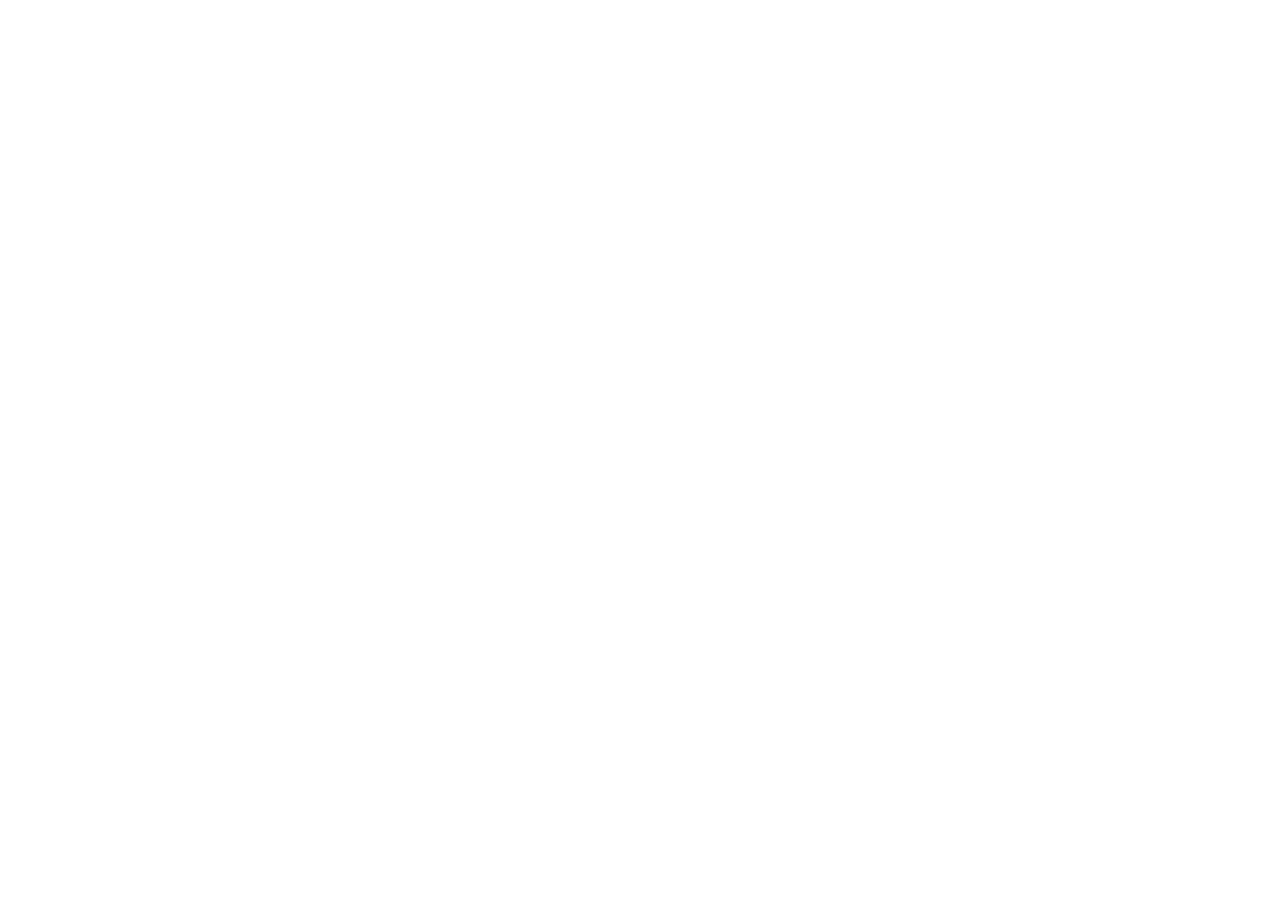
==== index.html @ d4985a04 "test" ====
<!doctype html>
<html lang="en" data-critters-container>
<head>
  <meta charset="utf-8">
  <title>Libreria Ex-tranca</title>
  <base href="/fotocopias-uwu/">
  <meta name="viewport" content="width=device-width, initial-scale=1">
  <link rel="icon" type="image/x-icon" href="assets/favicon.ico">
<style>:root{--surface-a:#ffffff;--surface-b:#efefef;--surface-c:#e9ecef;--surface-d:#dee2e6;--surface-e:#ffffff;--surface-f:#ffffff;--text-color:#212529;--text-color-secondary:#6c757d;--primary-color:#007bff;--primary-color-text:#ffffff;--font-family:-apple-system, BlinkMacSystemFont, Segoe UI, Roboto, Helvetica, Arial, sans-serif, Apple Color Emoji, Segoe UI Emoji, Segoe UI Symbol;--surface-0:#ffffff;--surface-50:#f9fafb;--surface-100:#f8f9fa;--surface-200:#e9ecef;--surface-300:#dee2e6;--surface-400:#ced4da;--surface-500:#adb5bd;--surface-600:#6c757d;--surface-700:#495057;--surface-800:#343a40;--surface-900:#212529;--gray-50:#f9fafb;--gray-100:#f8f9fa;--gray-200:#e9ecef;--gray-300:#dee2e6;--gray-400:#ced4da;--gray-500:#adb5bd;--gray-600:#6c757d;--gray-700:#495057;--gray-800:#343a40;--gray-900:#212529;--content-padding:1.25rem;--inline-spacing:.5rem;--border-radius:4px;--surface-ground:#efefef;--surface-section:#ffffff;--surface-card:#ffffff;--surface-overlay:#ffffff;--surface-border:#dee2e6;--surface-hover:#e9ecef;--maskbg:rgba(0, 0, 0, .4);--highlight-bg:#007bff;--highlight-text-color:#ffffff;--focus-ring:0 0 0 .2rem rgba(38, 143, 255, .5);color-scheme:light}*{box-sizing:border-box}:root{--blue-50:#f3f8ff;--blue-100:#c5dcff;--blue-200:#97c1fe;--blue-300:#69a5fe;--blue-400:#3b8afd;--blue-500:#0d6efd;--blue-600:#0b5ed7;--blue-700:#094db1;--blue-800:#073d8b;--blue-900:#052c65;--green-50:#f4f9f6;--green-100:#c8e2d6;--green-200:#9ccbb5;--green-300:#70b595;--green-400:#459e74;--green-500:#198754;--green-600:#157347;--green-700:#125f3b;--green-800:#0e4a2e;--green-900:#0a3622;--yellow-50:#fffcf3;--yellow-100:#fff0c3;--yellow-200:#ffe494;--yellow-300:#ffd965;--yellow-400:#ffcd36;--yellow-500:#ffc107;--yellow-600:#d9a406;--yellow-700:#b38705;--yellow-800:#8c6a04;--yellow-900:#664d03;--cyan-50:#f3fcfe;--cyan-100:#c5f2fb;--cyan-200:#97e8f9;--cyan-300:#69def6;--cyan-400:#3bd4f3;--cyan-500:#0dcaf0;--cyan-600:#0baccc;--cyan-700:#098da8;--cyan-800:#076f84;--cyan-900:#055160;--pink-50:#fdf5f9;--pink-100:#f5cee1;--pink-200:#eda7ca;--pink-300:#e681b3;--pink-400:#de5a9b;--pink-500:#d63384;--pink-600:#b62b70;--pink-700:#96245c;--pink-800:#761c49;--pink-900:#561435;--indigo-50:#f7f3fe;--indigo-100:#dac6fc;--indigo-200:#bd98f9;--indigo-300:#a06bf7;--indigo-400:#833df4;--indigo-500:#6610f2;--indigo-600:#570ece;--indigo-700:#470ba9;--indigo-800:#380985;--indigo-900:#290661;--teal-50:#f4fcfa;--teal-100:#c9f2e6;--teal-200:#9fe8d2;--teal-300:#75debf;--teal-400:#4ad3ab;--teal-500:#20c997;--teal-600:#1bab80;--teal-700:#168d6a;--teal-800:#126f53;--teal-900:#0d503c;--orange-50:#fff9f3;--orange-100:#ffe0c7;--orange-200:#fec89a;--orange-300:#feaf6d;--orange-400:#fd9741;--orange-500:#fd7e14;--orange-600:#d76b11;--orange-700:#b1580e;--orange-800:#8b450b;--orange-900:#653208;--bluegray-50:#f8f9fb;--bluegray-100:#e0e4ea;--bluegray-200:#c7ced9;--bluegray-300:#aeb9c8;--bluegray-400:#95a3b8;--bluegray-500:#7c8ea7;--bluegray-600:#69798e;--bluegray-700:#576375;--bluegray-800:#444e5c;--bluegray-900:#323943;--purple-50:#f8f6fc;--purple-100:#dcd2f0;--purple-200:#c1aee4;--purple-300:#a68ad9;--purple-400:#8a66cd;--purple-500:#6f42c1;--purple-600:#5e38a4;--purple-700:#4e2e87;--purple-800:#3d246a;--purple-900:#2c1a4d;--red-50:#fdf5f6;--red-100:#f7cfd2;--red-200:#f0a8af;--red-300:#e9828c;--red-400:#e35b68;--red-500:#dc3545;--red-600:#bb2d3b;--red-700:#9a2530;--red-800:#791d26;--red-900:#58151c;--primary-50:#f2f8ff;--primary-100:#c2dfff;--primary-200:#91c6ff;--primary-300:#61adff;--primary-400:#3094ff;--primary-500:#007bff;--primary-600:#0069d9;--primary-700:#0056b3;--primary-800:#00448c;--primary-900:#003166}</style><link rel="stylesheet" href="styles.a68ecf04bc1080f9.css" media="print" onload="this.media='all'"><noscript><link rel="stylesheet" href="styles.a68ecf04bc1080f9.css"></noscript></head>
<body>
  <app-root></app-root>
<script src="runtime.825bc1b39c118553.js" type="module"></script><script src="polyfills.6f64db89d0db734e.js" type="module"></script><script src="main.437d1d13cedea4e5.js" type="module"></script></body>
</html>
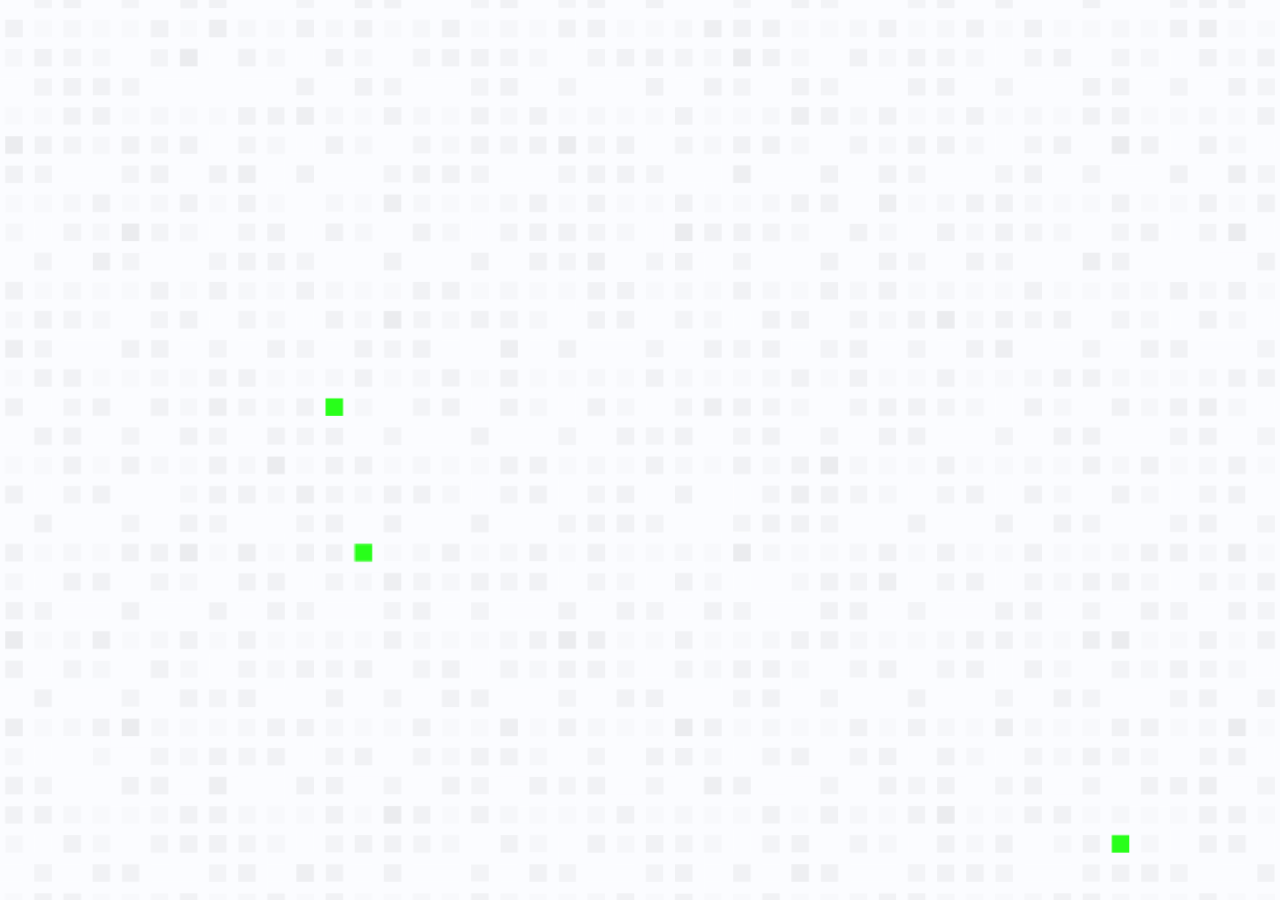
==== commit b5794429: "agregando modulos" ====
--- a/index.html
+++ b/index.html
@@ -5,9 +5,10 @@
   <title>Libreria Ex-tranca</title>
   <base href="/fotocopias-uwu/">
   <meta name="viewport" content="width=device-width, initial-scale=1">
+  <!-- <script src="https://kit.fontawesome.com/f5913e9e2c.js" crossorigin="anonymous"></script> -->
   <link rel="icon" type="image/x-icon" href="assets/favicon.ico">
-<style>:root{--surface-a:#ffffff;--surface-b:#efefef;--surface-c:#e9ecef;--surface-d:#dee2e6;--surface-e:#ffffff;--surface-f:#ffffff;--text-color:#212529;--text-color-secondary:#6c757d;--primary-color:#007bff;--primary-color-text:#ffffff;--font-family:-apple-system, BlinkMacSystemFont, Segoe UI, Roboto, Helvetica, Arial, sans-serif, Apple Color Emoji, Segoe UI Emoji, Segoe UI Symbol;--surface-0:#ffffff;--surface-50:#f9fafb;--surface-100:#f8f9fa;--surface-200:#e9ecef;--surface-300:#dee2e6;--surface-400:#ced4da;--surface-500:#adb5bd;--surface-600:#6c757d;--surface-700:#495057;--surface-800:#343a40;--surface-900:#212529;--gray-50:#f9fafb;--gray-100:#f8f9fa;--gray-200:#e9ecef;--gray-300:#dee2e6;--gray-400:#ced4da;--gray-500:#adb5bd;--gray-600:#6c757d;--gray-700:#495057;--gray-800:#343a40;--gray-900:#212529;--content-padding:1.25rem;--inline-spacing:.5rem;--border-radius:4px;--surface-ground:#efefef;--surface-section:#ffffff;--surface-card:#ffffff;--surface-overlay:#ffffff;--surface-border:#dee2e6;--surface-hover:#e9ecef;--maskbg:rgba(0, 0, 0, .4);--highlight-bg:#007bff;--highlight-text-color:#ffffff;--focus-ring:0 0 0 .2rem rgba(38, 143, 255, .5);color-scheme:light}*{box-sizing:border-box}:root{--blue-50:#f3f8ff;--blue-100:#c5dcff;--blue-200:#97c1fe;--blue-300:#69a5fe;--blue-400:#3b8afd;--blue-500:#0d6efd;--blue-600:#0b5ed7;--blue-700:#094db1;--blue-800:#073d8b;--blue-900:#052c65;--green-50:#f4f9f6;--green-100:#c8e2d6;--green-200:#9ccbb5;--green-300:#70b595;--green-400:#459e74;--green-500:#198754;--green-600:#157347;--green-700:#125f3b;--green-800:#0e4a2e;--green-900:#0a3622;--yellow-50:#fffcf3;--yellow-100:#fff0c3;--yellow-200:#ffe494;--yellow-300:#ffd965;--yellow-400:#ffcd36;--yellow-500:#ffc107;--yellow-600:#d9a406;--yellow-700:#b38705;--yellow-800:#8c6a04;--yellow-900:#664d03;--cyan-50:#f3fcfe;--cyan-100:#c5f2fb;--cyan-200:#97e8f9;--cyan-300:#69def6;--cyan-400:#3bd4f3;--cyan-500:#0dcaf0;--cyan-600:#0baccc;--cyan-700:#098da8;--cyan-800:#076f84;--cyan-900:#055160;--pink-50:#fdf5f9;--pink-100:#f5cee1;--pink-200:#eda7ca;--pink-300:#e681b3;--pink-400:#de5a9b;--pink-500:#d63384;--pink-600:#b62b70;--pink-700:#96245c;--pink-800:#761c49;--pink-900:#561435;--indigo-50:#f7f3fe;--indigo-100:#dac6fc;--indigo-200:#bd98f9;--indigo-300:#a06bf7;--indigo-400:#833df4;--indigo-500:#6610f2;--indigo-600:#570ece;--indigo-700:#470ba9;--indigo-800:#380985;--indigo-900:#290661;--teal-50:#f4fcfa;--teal-100:#c9f2e6;--teal-200:#9fe8d2;--teal-300:#75debf;--teal-400:#4ad3ab;--teal-500:#20c997;--teal-600:#1bab80;--teal-700:#168d6a;--teal-800:#126f53;--teal-900:#0d503c;--orange-50:#fff9f3;--orange-100:#ffe0c7;--orange-200:#fec89a;--orange-300:#feaf6d;--orange-400:#fd9741;--orange-500:#fd7e14;--orange-600:#d76b11;--orange-700:#b1580e;--orange-800:#8b450b;--orange-900:#653208;--bluegray-50:#f8f9fb;--bluegray-100:#e0e4ea;--bluegray-200:#c7ced9;--bluegray-300:#aeb9c8;--bluegray-400:#95a3b8;--bluegray-500:#7c8ea7;--bluegray-600:#69798e;--bluegray-700:#576375;--bluegray-800:#444e5c;--bluegray-900:#323943;--purple-50:#f8f6fc;--purple-100:#dcd2f0;--purple-200:#c1aee4;--purple-300:#a68ad9;--purple-400:#8a66cd;--purple-500:#6f42c1;--purple-600:#5e38a4;--purple-700:#4e2e87;--purple-800:#3d246a;--purple-900:#2c1a4d;--red-50:#fdf5f6;--red-100:#f7cfd2;--red-200:#f0a8af;--red-300:#e9828c;--red-400:#e35b68;--red-500:#dc3545;--red-600:#bb2d3b;--red-700:#9a2530;--red-800:#791d26;--red-900:#58151c;--primary-50:#f2f8ff;--primary-100:#c2dfff;--primary-200:#91c6ff;--primary-300:#61adff;--primary-400:#3094ff;--primary-500:#007bff;--primary-600:#0069d9;--primary-700:#0056b3;--primary-800:#00448c;--primary-900:#003166}</style><link rel="stylesheet" href="styles.a68ecf04bc1080f9.css" media="print" onload="this.media='all'"><noscript><link rel="stylesheet" href="styles.a68ecf04bc1080f9.css"></noscript></head>
-<body>
+<style>:root{--surface-a:#ffffff;--surface-b:#efefef;--surface-c:#e9ecef;--surface-d:#dee2e6;--surface-e:#ffffff;--surface-f:#ffffff;--text-color:#212529;--text-color-secondary:#6c757d;--primary-color:#007bff;--primary-color-text:#ffffff;--font-family:-apple-system, BlinkMacSystemFont, Segoe UI, Roboto, Helvetica, Arial, sans-serif, Apple Color Emoji, Segoe UI Emoji, Segoe UI Symbol;--surface-0:#ffffff;--surface-50:#f9fafb;--surface-100:#f8f9fa;--surface-200:#e9ecef;--surface-300:#dee2e6;--surface-400:#ced4da;--surface-500:#adb5bd;--surface-600:#6c757d;--surface-700:#495057;--surface-800:#343a40;--surface-900:#212529;--gray-50:#f9fafb;--gray-100:#f8f9fa;--gray-200:#e9ecef;--gray-300:#dee2e6;--gray-400:#ced4da;--gray-500:#adb5bd;--gray-600:#6c757d;--gray-700:#495057;--gray-800:#343a40;--gray-900:#212529;--content-padding:1.25rem;--inline-spacing:.5rem;--border-radius:4px;--surface-ground:#efefef;--surface-section:#ffffff;--surface-card:#ffffff;--surface-overlay:#ffffff;--surface-border:#dee2e6;--surface-hover:#e9ecef;--maskbg:rgba(0, 0, 0, .4);--highlight-bg:#007bff;--highlight-text-color:#ffffff;--focus-ring:0 0 0 .2rem rgba(38, 143, 255, .5);color-scheme:light}*{box-sizing:border-box}:root{--blue-50:#f3f8ff;--blue-100:#c5dcff;--blue-200:#97c1fe;--blue-300:#69a5fe;--blue-400:#3b8afd;--blue-500:#0d6efd;--blue-600:#0b5ed7;--blue-700:#094db1;--blue-800:#073d8b;--blue-900:#052c65;--green-50:#f4f9f6;--green-100:#c8e2d6;--green-200:#9ccbb5;--green-300:#70b595;--green-400:#459e74;--green-500:#198754;--green-600:#157347;--green-700:#125f3b;--green-800:#0e4a2e;--green-900:#0a3622;--yellow-50:#fffcf3;--yellow-100:#fff0c3;--yellow-200:#ffe494;--yellow-300:#ffd965;--yellow-400:#ffcd36;--yellow-500:#ffc107;--yellow-600:#d9a406;--yellow-700:#b38705;--yellow-800:#8c6a04;--yellow-900:#664d03;--cyan-50:#f3fcfe;--cyan-100:#c5f2fb;--cyan-200:#97e8f9;--cyan-300:#69def6;--cyan-400:#3bd4f3;--cyan-500:#0dcaf0;--cyan-600:#0baccc;--cyan-700:#098da8;--cyan-800:#076f84;--cyan-900:#055160;--pink-50:#fdf5f9;--pink-100:#f5cee1;--pink-200:#eda7ca;--pink-300:#e681b3;--pink-400:#de5a9b;--pink-500:#d63384;--pink-600:#b62b70;--pink-700:#96245c;--pink-800:#761c49;--pink-900:#561435;--indigo-50:#f7f3fe;--indigo-100:#dac6fc;--indigo-200:#bd98f9;--indigo-300:#a06bf7;--indigo-400:#833df4;--indigo-500:#6610f2;--indigo-600:#570ece;--indigo-700:#470ba9;--indigo-800:#380985;--indigo-900:#290661;--teal-50:#f4fcfa;--teal-100:#c9f2e6;--teal-200:#9fe8d2;--teal-300:#75debf;--teal-400:#4ad3ab;--teal-500:#20c997;--teal-600:#1bab80;--teal-700:#168d6a;--teal-800:#126f53;--teal-900:#0d503c;--orange-50:#fff9f3;--orange-100:#ffe0c7;--orange-200:#fec89a;--orange-300:#feaf6d;--orange-400:#fd9741;--orange-500:#fd7e14;--orange-600:#d76b11;--orange-700:#b1580e;--orange-800:#8b450b;--orange-900:#653208;--bluegray-50:#f8f9fb;--bluegray-100:#e0e4ea;--bluegray-200:#c7ced9;--bluegray-300:#aeb9c8;--bluegray-400:#95a3b8;--bluegray-500:#7c8ea7;--bluegray-600:#69798e;--bluegray-700:#576375;--bluegray-800:#444e5c;--bluegray-900:#323943;--purple-50:#f8f6fc;--purple-100:#dcd2f0;--purple-200:#c1aee4;--purple-300:#a68ad9;--purple-400:#8a66cd;--purple-500:#6f42c1;--purple-600:#5e38a4;--purple-700:#4e2e87;--purple-800:#3d246a;--purple-900:#2c1a4d;--red-50:#fdf5f6;--red-100:#f7cfd2;--red-200:#f0a8af;--red-300:#e9828c;--red-400:#e35b68;--red-500:#dc3545;--red-600:#bb2d3b;--red-700:#9a2530;--red-800:#791d26;--red-900:#58151c;--primary-50:#f2f8ff;--primary-100:#c2dfff;--primary-200:#91c6ff;--primary-300:#61adff;--primary-400:#3094ff;--primary-500:#007bff;--primary-600:#0069d9;--primary-700:#0056b3;--primary-800:#00448c;--primary-900:#003166}.bg-anillados{background-color:#fbfcff;background-image:url("data:image/svg+xml,%3Csvg xmlns='http://www.w3.org/2000/svg' viewBox='0 0 2000 1500'%3E%3Cdefs%3E%3Crect stroke='%23FBFCFF' stroke-width='0.4' width='1' height='1' id='s'/%3E%3Cpattern id='a' width='3' height='3' patternUnits='userSpaceOnUse' patternTransform='scale(45.5) translate(-978.02 -733.52)'%3E%3Cuse fill='%23f8f9fc' href='%23s' y='2'/%3E%3Cuse fill='%23f8f9fc' href='%23s' x='1' y='2'/%3E%3Cuse fill='%23f6f7fa' href='%23s' x='2' y='2'/%3E%3Cuse fill='%23f6f7fa' href='%23s'/%3E%3Cuse fill='%23f3f4f7' href='%23s' x='2'/%3E%3Cuse fill='%23f3f4f7' href='%23s' x='1' y='1'/%3E%3C/pattern%3E%3Cpattern id='b' width='7' height='11' patternUnits='userSpaceOnUse' patternTransform='scale(45.5) translate(-978.02 -733.52)'%3E%3Cg fill='%23f1f2f5'%3E%3Cuse href='%23s'/%3E%3Cuse href='%23s' y='5' /%3E%3Cuse href='%23s' x='1' y='10'/%3E%3Cuse href='%23s' x='2' y='1'/%3E%3Cuse href='%23s' x='2' y='4'/%3E%3Cuse href='%23s' x='3' y='8'/%3E%3Cuse href='%23s' x='4' y='3'/%3E%3Cuse href='%23s' x='4' y='7'/%3E%3Cuse href='%23s' x='5' y='2'/%3E%3Cuse href='%23s' x='5' y='6'/%3E%3Cuse href='%23s' x='6' y='9'/%3E%3C/g%3E%3C/pattern%3E%3Cpattern id='h' width='5' height='13' patternUnits='userSpaceOnUse' patternTransform='scale(45.5) translate(-978.02 -733.52)'%3E%3Cg fill='%23f1f2f5'%3E%3Cuse href='%23s' y='5'/%3E%3Cuse href='%23s' y='8'/%3E%3Cuse href='%23s' x='1' y='1'/%3E%3Cuse href='%23s' x='1' y='9'/%3E%3Cuse href='%23s' x='1' y='12'/%3E%3Cuse href='%23s' x='2'/%3E%3Cuse href='%23s' x='2' y='4'/%3E%3Cuse href='%23s' x='3' y='2'/%3E%3Cuse href='%23s' x='3' y='6'/%3E%3Cuse href='%23s' x='3' y='11'/%3E%3Cuse href='%23s' x='4' y='3'/%3E%3Cuse href='%23s' x='4' y='7'/%3E%3Cuse href='%23s' x='4' y='10'/%3E%3C/g%3E%3C/pattern%3E%3Cpattern id='c' width='17' height='13' patternUnits='userSpaceOnUse' patternTransform='scale(45.5) translate(-978.02 -733.52)'%3E%3Cg fill='%23eeeff2'%3E%3Cuse href='%23s' y='11'/%3E%3Cuse href='%23s' x='2' y='9'/%3E%3Cuse href='%23s' x='5' y='12'/%3E%3Cuse href='%23s' x='9' y='4'/%3E%3Cuse href='%23s' x='12' y='1'/%3E%3Cuse href='%23s' x='16' y='6'/%3E%3C/g%3E%3C/pattern%3E%3Cpattern id='d' width='19' height='17' patternUnits='userSpaceOnUse' patternTransform='scale(45.5) translate(-978.02 -733.52)'%3E%3Cg fill='%23FBFCFF'%3E%3Cuse href='%23s' y='9'/%3E%3Cuse href='%23s' x='16' y='5'/%3E%3Cuse href='%23s' x='14' y='2'/%3E%3Cuse href='%23s' x='11' y='11'/%3E%3Cuse href='%23s' x='6' y='14'/%3E%3C/g%3E%3Cg fill='%23ebecef'%3E%3Cuse href='%23s' x='3' y='13'/%3E%3Cuse href='%23s' x='9' y='7'/%3E%3Cuse href='%23s' x='13' y='10'/%3E%3Cuse href='%23s' x='15' y='4'/%3E%3Cuse href='%23s' x='18' y='1'/%3E%3C/g%3E%3C/pattern%3E%3Cpattern id='e' width='47' height='53' patternUnits='userSpaceOnUse' patternTransform='scale(45.5) translate(-978.02 -733.52)'%3E%3Cg fill='%2328FF1A'%3E%3Cuse href='%23s' x='2' y='5'/%3E%3Cuse href='%23s' x='16' y='38'/%3E%3Cuse href='%23s' x='46' y='42'/%3E%3Cuse href='%23s' x='29' y='20'/%3E%3C/g%3E%3C/pattern%3E%3Cpattern id='f' width='59' height='71' patternUnits='userSpaceOnUse' patternTransform='scale(45.5) translate(-978.02 -733.52)'%3E%3Cg fill='%2328FF1A'%3E%3Cuse href='%23s' x='33' y='13'/%3E%3Cuse href='%23s' x='27' y='54'/%3E%3Cuse href='%23s' x='55' y='55'/%3E%3C/g%3E%3C/pattern%3E%3Cpattern id='g' width='139' height='97' patternUnits='userSpaceOnUse' patternTransform='scale(45.5) translate(-978.02 -733.52)'%3E%3Cg fill='%2328FF1A'%3E%3Cuse href='%23s' x='11' y='8'/%3E%3Cuse href='%23s' x='51' y='13'/%3E%3Cuse href='%23s' x='17' y='73'/%3E%3Cuse href='%23s' x='99' y='57'/%3E%3C/g%3E%3C/pattern%3E%3C/defs%3E%3Crect fill='url(%23a)' width='100%25' height='100%25'/%3E%3Crect fill='url(%23b)' width='100%25' height='100%25'/%3E%3Crect fill='url(%23h)' width='100%25' height='100%25'/%3E%3Crect fill='url(%23c)' width='100%25' height='100%25'/%3E%3Crect fill='url(%23d)' width='100%25' height='100%25'/%3E%3Crect fill='url(%23e)' width='100%25' height='100%25'/%3E%3Crect fill='url(%23f)' width='100%25' height='100%25'/%3E%3Crect fill='url(%23g)' width='100%25' height='100%25'/%3E%3C/svg%3E");background-attachment:fixed;background-size:cover}</style><link rel="stylesheet" href="styles.e5fb98855603a595.css" media="print" onload="this.media='all'"><noscript><link rel="stylesheet" href="styles.e5fb98855603a595.css"></noscript></head>
+<body class="bg-anillados">
   <app-root></app-root>
-<script src="runtime.825bc1b39c118553.js" type="module"></script><script src="polyfills.6f64db89d0db734e.js" type="module"></script><script src="main.437d1d13cedea4e5.js" type="module"></script></body>
+<script src="runtime.825bc1b39c118553.js" type="module"></script><script src="polyfills.6f64db89d0db734e.js" type="module"></script><script src="main.71d32d162c3eca46.js" type="module"></script></body>
 </html>
--- a/styles.e5fb98855603a595.css
+++ b/styles.e5fb98855603a595.css
@@ -0,0 +1 @@
+:root{--surface-a:#ffffff;--surface-b:#efefef;--surface-c:#e9ecef;--surface-d:#dee2e6;--surface-e:#ffffff;--surface-f:#ffffff;--text-color:#212529;--text-color-secondary:#6c757d;--primary-color:#007bff;--primary-color-text:#ffffff;--font-family:-apple-system, BlinkMacSystemFont, Segoe UI, Roboto, Helvetica, Arial, sans-serif, Apple Color Emoji, Segoe UI Emoji, Segoe UI Symbol;--surface-0: #ffffff;--surface-50: #f9fafb;--surface-100: #f8f9fa;--surface-200: #e9ecef;--surface-300: #dee2e6;--surface-400: #ced4da;--surface-500: #adb5bd;--surface-600: #6c757d;--surface-700: #495057;--surface-800: #343a40;--surface-900: #212529;--gray-50: #f9fafb;--gray-100: #f8f9fa;--gray-200: #e9ecef;--gray-300: #dee2e6;--gray-400: #ced4da;--gray-500: #adb5bd;--gray-600: #6c757d;--gray-700: #495057;--gray-800: #343a40;--gray-900: #212529;--content-padding:1.25rem;--inline-spacing:.5rem;--border-radius:4px;--surface-ground:#efefef;--surface-section:#ffffff;--surface-card:#ffffff;--surface-overlay:#ffffff;--surface-border:#dee2e6;--surface-hover:#e9ecef;--maskbg: rgba(0, 0, 0, .4);--highlight-bg: #007bff;--highlight-text-color: #ffffff;--focus-ring: 0 0 0 .2rem rgba(38, 143, 255, .5);color-scheme:light}*{box-sizing:border-box}.p-component{font-family:-apple-system,BlinkMacSystemFont,Segoe UI,Roboto,Helvetica,Arial,sans-serif,"Apple Color Emoji","Segoe UI Emoji",Segoe UI Symbol;font-size:1rem;font-weight:400}.p-component-overlay{background-color:#0006;transition-duration:.15s}.p-disabled,.p-component:disabled{opacity:.65}.p-error{color:#dc3545}.p-text-secondary{color:#6c757d}.pi{font-size:1rem}.p-icon{width:1rem;height:1rem}.p-link{font-size:1rem;font-family:-apple-system,BlinkMacSystemFont,Segoe UI,Roboto,Helvetica,Arial,sans-serif,"Apple Color Emoji","Segoe UI Emoji",Segoe UI Symbol;border-radius:4px}.p-link:focus{outline:0 none;outline-offset:0;box-shadow:0 0 0 .2rem #268fff80}.p-component-overlay-enter{animation:p-component-overlay-enter-animation .15s forwards}.p-component-overlay-leave{animation:p-component-overlay-leave-animation .15s forwards}@keyframes p-component-overlay-enter-animation{0%{background-color:transparent}to{background-color:var(--maskbg)}}@keyframes p-component-overlay-leave-animation{0%{background-color:var(--maskbg)}to{background-color:transparent}}:root{--blue-50:#f3f8ff;--blue-100:#c5dcff;--blue-200:#97c1fe;--blue-300:#69a5fe;--blue-400:#3b8afd;--blue-500:#0d6efd;--blue-600:#0b5ed7;--blue-700:#094db1;--blue-800:#073d8b;--blue-900:#052c65;--green-50:#f4f9f6;--green-100:#c8e2d6;--green-200:#9ccbb5;--green-300:#70b595;--green-400:#459e74;--green-500:#198754;--green-600:#157347;--green-700:#125f3b;--green-800:#0e4a2e;--green-900:#0a3622;--yellow-50:#fffcf3;--yellow-100:#fff0c3;--yellow-200:#ffe494;--yellow-300:#ffd965;--yellow-400:#ffcd36;--yellow-500:#ffc107;--yellow-600:#d9a406;--yellow-700:#b38705;--yellow-800:#8c6a04;--yellow-900:#664d03;--cyan-50:#f3fcfe;--cyan-100:#c5f2fb;--cyan-200:#97e8f9;--cyan-300:#69def6;--cyan-400:#3bd4f3;--cyan-500:#0dcaf0;--cyan-600:#0baccc;--cyan-700:#098da8;--cyan-800:#076f84;--cyan-900:#055160;--pink-50:#fdf5f9;--pink-100:#f5cee1;--pink-200:#eda7ca;--pink-300:#e681b3;--pink-400:#de5a9b;--pink-500:#d63384;--pink-600:#b62b70;--pink-700:#96245c;--pink-800:#761c49;--pink-900:#561435;--indigo-50:#f7f3fe;--indigo-100:#dac6fc;--indigo-200:#bd98f9;--indigo-300:#a06bf7;--indigo-400:#833df4;--indigo-500:#6610f2;--indigo-600:#570ece;--indigo-700:#470ba9;--indigo-800:#380985;--indigo-900:#290661;--teal-50:#f4fcfa;--teal-100:#c9f2e6;--teal-200:#9fe8d2;--teal-300:#75debf;--teal-400:#4ad3ab;--teal-500:#20c997;--teal-600:#1bab80;--teal-700:#168d6a;--teal-800:#126f53;--teal-900:#0d503c;--orange-50:#fff9f3;--orange-100:#ffe0c7;--orange-200:#fec89a;--orange-300:#feaf6d;--orange-400:#fd9741;--orange-500:#fd7e14;--orange-600:#d76b11;--orange-700:#b1580e;--orange-800:#8b450b;--orange-900:#653208;--bluegray-50:#f8f9fb;--bluegray-100:#e0e4ea;--bluegray-200:#c7ced9;--bluegray-300:#aeb9c8;--bluegray-400:#95a3b8;--bluegray-500:#7c8ea7;--bluegray-600:#69798e;--bluegray-700:#576375;--bluegray-800:#444e5c;--bluegray-900:#323943;--purple-50:#f8f6fc;--purple-100:#dcd2f0;--purple-200:#c1aee4;--purple-300:#a68ad9;--purple-400:#8a66cd;--purple-500:#6f42c1;--purple-600:#5e38a4;--purple-700:#4e2e87;--purple-800:#3d246a;--purple-900:#2c1a4d;--red-50:#fdf5f6;--red-100:#f7cfd2;--red-200:#f0a8af;--red-300:#e9828c;--red-400:#e35b68;--red-500:#dc3545;--red-600:#bb2d3b;--red-700:#9a2530;--red-800:#791d26;--red-900:#58151c;--primary-50:#f2f8ff;--primary-100:#c2dfff;--primary-200:#91c6ff;--primary-300:#61adff;--primary-400:#3094ff;--primary-500:#007bff;--primary-600:#0069d9;--primary-700:#0056b3;--primary-800:#00448c;--primary-900:#003166}.p-autocomplete .p-autocomplete-loader{right:.75rem}.p-autocomplete.p-autocomplete-dd .p-autocomplete-loader{right:3.107rem}.p-autocomplete .p-autocomplete-multiple-container{padding:.25rem .75rem;gap:.5rem}.p-autocomplete .p-autocomplete-multiple-container:not(.p-disabled):hover{border-color:#ced4da}.p-autocomplete .p-autocomplete-multiple-container:not(.p-disabled).p-focus{outline:0 none;outline-offset:0;box-shadow:0 0 0 .2rem #268fff80;border-color:#007bff}.p-autocomplete .p-autocomplete-multiple-container .p-autocomplete-input-token{padding:.25rem 0}.p-autocomplete .p-autocomplete-multiple-container .p-autocomplete-input-token input{font-family:-apple-system,BlinkMacSystemFont,Segoe UI,Roboto,Helvetica,Arial,sans-serif,"Apple Color Emoji","Segoe UI Emoji",Segoe UI Symbol;font-size:1rem;color:#212529;padding:0;margin:0}.p-autocomplete .p-autocomplete-multiple-container .p-autocomplete-token{padding:.25rem .75rem;background:#007bff;color:#fff;border-radius:4px}.p-autocomplete .p-autocomplete-multiple-container .p-autocomplete-token .p-autocomplete-token-icon{margin-left:.5rem}p-autocomplete.ng-dirty.ng-invalid>.p-autocomplete>.p-inputtext{border-color:#dc3545}.p-autocomplete-panel{background:#ffffff;color:#212529;border:1px solid rgba(0,0,0,.15);border-radius:4px;box-shadow:none}.p-autocomplete-panel .p-autocomplete-items{padding:.5rem 0}.p-autocomplete-panel .p-autocomplete-items .p-autocomplete-item{margin:0;padding:.5rem 1.5rem;border:0 none;color:#212529;background:transparent;transition:box-shadow .15s;border-radius:0}.p-autocomplete-panel .p-autocomplete-items .p-autocomplete-item:hover{color:#212529;background:#e9ecef}.p-autocomplete-panel .p-autocomplete-items .p-autocomplete-item.p-highlight{color:#fff;background:#007bff}.p-autocomplete-panel .p-autocomplete-items .p-autocomplete-empty-message{padding:.5rem 1.5rem;color:#212529;background:transparent}.p-autocomplete-panel .p-autocomplete-items .p-autocomplete-item-group{margin:0;padding:.75rem 1rem;color:#212529;background:#ffffff;font-weight:600}p-autocomplete.p-autocomplete-clearable .p-inputtext{padding-right:2.5rem}p-autocomplete.p-autocomplete-clearable .p-autocomplete-clear-icon{color:#495057;right:.75rem}p-autocomplete.p-autocomplete-clearable .p-autocomplete-dd .p-autocomplete-clear-icon{color:#495057;right:3.107rem}p-calendar.ng-dirty.ng-invalid>.p-calendar>.p-inputtext{border-color:#dc3545}.p-datepicker{padding:0;background:#ffffff;color:#212529;border:1px solid #ced4da;border-radius:4px}.p-datepicker:not(.p-datepicker-inline){background:#ffffff;border:1px solid rgba(0,0,0,.15);box-shadow:none}.p-datepicker:not(.p-datepicker-inline) .p-datepicker-header{background:#efefef}.p-datepicker .p-datepicker-header{padding:.5rem;color:#212529;background:#ffffff;font-weight:600;margin:0;border-bottom:1px solid #dee2e6;border-top-right-radius:4px;border-top-left-radius:4px}.p-datepicker .p-datepicker-header .p-datepicker-prev,.p-datepicker .p-datepicker-header .p-datepicker-next{width:2rem;height:2rem;color:#6c757d;border:0 none;background:transparent;border-radius:50%;transition:box-shadow .15s}.p-datepicker .p-datepicker-header .p-datepicker-prev:enabled:hover,.p-datepicker .p-datepicker-header .p-datepicker-next:enabled:hover{color:#495057;border-color:transparent;background:transparent}.p-datepicker .p-datepicker-header .p-datepicker-prev:focus,.p-datepicker .p-datepicker-header .p-datepicker-next:focus{outline:0 none;outline-offset:0;box-shadow:0 0 0 .2rem #268fff80}.p-datepicker .p-datepicker-header .p-datepicker-title{line-height:2rem}.p-datepicker .p-datepicker-header .p-datepicker-title .p-datepicker-year,.p-datepicker .p-datepicker-header .p-datepicker-title .p-datepicker-month{color:#212529;transition:box-shadow .15s;font-weight:600;padding:.5rem}.p-datepicker .p-datepicker-header .p-datepicker-title .p-datepicker-year:enabled:hover,.p-datepicker .p-datepicker-header .p-datepicker-title .p-datepicker-month:enabled:hover{color:#007bff}.p-datepicker .p-datepicker-header .p-datepicker-title .p-datepicker-month{margin-right:.5rem}.p-datepicker table{font-size:1rem;margin:.5rem 0}.p-datepicker table th{padding:.5rem}.p-datepicker table th>span{width:2.5rem;height:2.5rem}.p-datepicker table td{padding:.5rem}.p-datepicker table td>span{width:2.5rem;height:2.5rem;border-radius:4px;transition:box-shadow .15s;border:1px solid transparent}.p-datepicker table td>span.p-highlight{color:#fff;background:#007bff}.p-datepicker table td>span:focus{outline:0 none;outline-offset:0;box-shadow:0 0 0 .2rem #268fff80}.p-datepicker table td.p-datepicker-today>span{background:#ced4da;color:#212529;border-color:transparent}.p-datepicker table td.p-datepicker-today>span.p-highlight{color:#fff;background:#007bff}.p-datepicker .p-datepicker-buttonbar{padding:1rem 0;border-top:1px solid #dee2e6}.p-datepicker .p-datepicker-buttonbar .p-button{width:auto}.p-datepicker .p-timepicker{border-top:1px solid #dee2e6;padding:.5rem}.p-datepicker .p-timepicker button{width:2rem;height:2rem;color:#6c757d;border:0 none;background:transparent;border-radius:50%;transition:box-shadow .15s}.p-datepicker .p-timepicker button:enabled:hover{color:#495057;border-color:transparent;background:transparent}.p-datepicker .p-timepicker button:focus{outline:0 none;outline-offset:0;box-shadow:0 0 0 .2rem #268fff80}.p-datepicker .p-timepicker button:last-child{margin-top:.2em}.p-datepicker .p-timepicker span{font-size:1.25rem}.p-datepicker .p-timepicker>div{padding:0 .5rem}.p-datepicker.p-datepicker-timeonly .p-timepicker{border-top:0 none}.p-datepicker .p-monthpicker{margin:.5rem 0}.p-datepicker .p-monthpicker .p-monthpicker-month{padding:.5rem;transition:box-shadow .15s;border-radius:4px}.p-datepicker .p-monthpicker .p-monthpicker-month.p-highlight{color:#fff;background:#007bff}.p-datepicker .p-yearpicker{margin:.5rem 0}.p-datepicker .p-yearpicker .p-yearpicker-year{padding:.5rem;transition:box-shadow .15s;border-radius:4px}.p-datepicker .p-yearpicker .p-yearpicker-year.p-highlight{color:#fff;background:#007bff}.p-datepicker.p-datepicker-multiple-month .p-datepicker-group{border-left:1px solid #dee2e6;padding:0}.p-datepicker.p-datepicker-multiple-month .p-datepicker-group:first-child{padding-left:0;border-left:0 none}.p-datepicker.p-datepicker-multiple-month .p-datepicker-group:last-child{padding-right:0}.p-datepicker:not(.p-disabled) table td span:not(.p-highlight):not(.p-disabled):hover{background:#e9ecef}.p-datepicker:not(.p-disabled) table td span:not(.p-highlight):not(.p-disabled):focus{outline:0 none;outline-offset:0;box-shadow:0 0 0 .2rem #268fff80}.p-datepicker:not(.p-disabled) .p-monthpicker .p-monthpicker-month:not(.p-disabled):not(.p-highlight):hover{background:#e9ecef}.p-datepicker:not(.p-disabled) .p-monthpicker .p-monthpicker-month:not(.p-disabled):focus{outline:0 none;outline-offset:0;box-shadow:0 0 0 .2rem #268fff80}.p-datepicker:not(.p-disabled) .p-yearpicker .p-yearpicker-year:not(.p-disabled):not(.p-highlight):hover{background:#e9ecef}.p-datepicker:not(.p-disabled) .p-yearpicker .p-yearpicker-year:not(.p-disabled):focus{outline:0 none;outline-offset:0;box-shadow:0 0 0 .2rem #268fff80}p-calendar.p-calendar-clearable .p-inputtext{padding-right:2.5rem}p-calendar.p-calendar-clearable .p-calendar-clear-icon{color:#495057;right:.75rem}p-calendar.p-calendar-clearable.p-calendar-w-btn .p-calendar-clear-icon{color:#495057;right:3.107rem}@media screen and (max-width: 769px){.p-datepicker table th,.p-datepicker table td{padding:0}}.p-cascadeselect{background:#ffffff;border:1px solid #ced4da;transition:background-color .15s,border-color .15s,box-shadow .15s;border-radius:4px}.p-cascadeselect:not(.p-disabled):hover{border-color:#ced4da}.p-cascadeselect:not(.p-disabled).p-focus{outline:0 none;outline-offset:0;box-shadow:0 0 0 .2rem #268fff80;border-color:#007bff}.p-cascadeselect .p-cascadeselect-label{background:transparent;border:0 none;padding:.5rem .75rem}.p-cascadeselect .p-cascadeselect-label.p-placeholder{color:#6c757d}.p-cascadeselect .p-cascadeselect-label:enabled:focus{outline:0 none;box-shadow:none}.p-cascadeselect .p-cascadeselect-trigger{background:transparent;color:#495057;width:2.357rem;border-top-right-radius:4px;border-bottom-right-radius:4px}.p-cascadeselect-panel{background:#ffffff;color:#212529;border:1px solid rgba(0,0,0,.15);border-radius:4px;box-shadow:none}.p-cascadeselect-panel .p-cascadeselect-items{padding:.5rem 0}.p-cascadeselect-panel .p-cascadeselect-items .p-cascadeselect-item{margin:0;border:0 none;color:#212529;background:transparent;transition:box-shadow .15s;border-radius:0}.p-cascadeselect-panel .p-cascadeselect-items .p-cascadeselect-item .p-cascadeselect-item-content{padding:.5rem 1.5rem}.p-cascadeselect-panel .p-cascadeselect-items .p-cascadeselect-item .p-cascadeselect-item-content:focus{outline:0 none;outline-offset:0;box-shadow:inset 0 0 0 .15rem #268fff80}.p-cascadeselect-panel .p-cascadeselect-items .p-cascadeselect-item.p-highlight{color:#fff;background:#007bff}.p-cascadeselect-panel .p-cascadeselect-items .p-cascadeselect-item:not(.p-highlight):not(.p-disabled):hover{color:#212529;background:#e9ecef}.p-cascadeselect-panel .p-cascadeselect-items .p-cascadeselect-item .p-cascadeselect-group-icon{font-size:.875rem}.p-cascadeselect-panel .p-cascadeselect-items .p-cascadeselect-item .p-icon{width:.875rem;height:.875rem}p-cascadeselect.ng-dirty.ng-invalid>.p-cascadeselect{border-color:#dc3545}.p-input-filled .p-cascadeselect{background:#efefef}.p-input-filled .p-cascadeselect:not(.p-disabled):hover{background-color:#efefef}.p-input-filled .p-cascadeselect:not(.p-disabled).p-focus{background-color:#efefef}p-cascadeselect.p-cascadeselect-clearable .p-cascadeselect-label{padding-right:.75rem}p-cascadeselect.p-cascadeselect-clearable .p-cascadeselect-clear-icon{color:#495057;right:2.357rem}.p-overlay-modal .p-cascadeselect-sublist .p-cascadeselect-panel{box-shadow:none;border-radius:0;padding:.25rem 0 .25rem .5rem}.p-overlay-modal .p-cascadeselect-item-active>.p-cascadeselect-item-content .p-cascadeselect-group-icon{transform:rotate(90deg)}.p-checkbox{width:20px;height:20px}.p-checkbox .p-checkbox-box{border:2px solid #ced4da;background:#ffffff;width:20px;height:20px;color:#212529;border-radius:4px;transition:background-color .15s,border-color .15s,box-shadow .15s}.p-checkbox .p-checkbox-box .p-checkbox-icon{transition-duration:.15s;color:#fff;font-size:14px}.p-checkbox .p-checkbox-box .p-icon{width:14px;height:14px}.p-checkbox .p-checkbox-box.p-highlight{border-color:#007bff;background:#007bff}.p-checkbox:not(.p-checkbox-disabled) .p-checkbox-box:hover{border-color:#ced4da}.p-checkbox:not(.p-checkbox-disabled) .p-checkbox-box.p-focus{outline:0 none;outline-offset:0;box-shadow:0 0 0 .2rem #268fff80;border-color:#007bff}.p-checkbox:not(.p-checkbox-disabled) .p-checkbox-box.p-highlight:hover{border-color:#0062cc;background:#0062cc;color:#fff}p-checkbox.ng-dirty.ng-invalid>.p-checkbox>.p-checkbox-box{border-color:#dc3545}.p-input-filled .p-checkbox .p-checkbox-box{background-color:#efefef}.p-input-filled .p-checkbox .p-checkbox-box.p-highlight{background:#007bff}.p-input-filled .p-checkbox:not(.p-checkbox-disabled) .p-checkbox-box:hover{background-color:#efefef}.p-input-filled .p-checkbox:not(.p-checkbox-disabled) .p-checkbox-box.p-highlight:hover{background:#0062cc}.p-checkbox-label{margin-left:.5rem}.p-highlight .p-checkbox .p-checkbox-box{border-color:#fff}.p-chips .p-chips-multiple-container{padding:.25rem .75rem;gap:.5rem}.p-chips .p-chips-multiple-container:not(.p-disabled):hover{border-color:#ced4da}.p-chips .p-chips-multiple-container:not(.p-disabled).p-focus{outline:0 none;outline-offset:0;box-shadow:0 0 0 .2rem #268fff80;border-color:#007bff}.p-chips .p-chips-multiple-container .p-chips-token{padding:.25rem .75rem;background:#007bff;color:#fff;border-radius:4px}.p-chips .p-chips-multiple-container .p-chips-token .p-chips-token-icon{margin-left:.5rem}.p-chips .p-chips-multiple-container .p-chips-input-token{padding:.25rem 0}.p-chips .p-chips-multiple-container .p-chips-input-token input{font-family:-apple-system,BlinkMacSystemFont,Segoe UI,Roboto,Helvetica,Arial,sans-serif,"Apple Color Emoji","Segoe UI Emoji",Segoe UI Symbol;font-size:1rem;color:#212529;padding:0;margin:0}p-chips.ng-dirty.ng-invalid>.p-chips>.p-inputtext{border-color:#dc3545}p-chips.p-chips-clearable .p-inputtext{padding-right:1.75rem}p-chips.p-chips-clearable .p-chips-clear-icon{color:#495057;right:.75rem}.p-colorpicker-preview,.p-fluid .p-colorpicker-preview.p-inputtext{width:2rem;height:2rem}.p-colorpicker-panel{background:#212529;border:1px solid #212529}.p-colorpicker-panel .p-colorpicker-color-handle,.p-colorpicker-panel .p-colorpicker-hue-handle{border-color:#fff}.p-colorpicker-overlay-panel{box-shadow:none}.p-dropdown{background:#ffffff;border:1px solid #ced4da;transition:background-color .15s,border-color .15s,box-shadow .15s;border-radius:4px}.p-dropdown:not(.p-disabled):hover{border-color:#ced4da}.p-dropdown:not(.p-disabled).p-focus{outline:0 none;outline-offset:0;box-shadow:0 0 0 .2rem #268fff80;border-color:#007bff}.p-dropdown.p-dropdown-clearable .p-dropdown-label{padding-right:1.75rem}.p-dropdown .p-dropdown-label{background:transparent;border:0 none}.p-dropdown .p-dropdown-label.p-placeholder{color:#6c757d}.p-dropdown .p-dropdown-label:enabled:focus{outline:0 none;box-shadow:none}.p-dropdown .p-dropdown-trigger{background:transparent;color:#495057;width:2.357rem;border-top-right-radius:4px;border-bottom-right-radius:4px}.p-dropdown .p-dropdown-clear-icon{color:#495057;right:2.357rem}.p-dropdown-panel{background:#ffffff;color:#212529;border:1px solid rgba(0,0,0,.15);border-radius:4px;box-shadow:none}.p-dropdown-panel .p-dropdown-header{padding:.75rem 1.5rem;border-bottom:1px solid #dee2e6;color:#212529;background:#efefef;margin:0;border-top-right-radius:4px;border-top-left-radius:4px}.p-dropdown-panel .p-dropdown-header .p-dropdown-filter{padding-right:1.75rem;margin-right:-1.75rem}.p-dropdown-panel .p-dropdown-header .p-dropdown-filter-icon{right:.75rem;color:#495057}.p-dropdown-panel .p-dropdown-items{padding:.5rem 0}.p-dropdown-panel .p-dropdown-items .p-dropdown-item{margin:0;padding:.5rem 1.5rem;border:0 none;color:#212529;background:transparent;transition:box-shadow .15s;border-radius:0}.p-dropdown-panel .p-dropdown-items .p-dropdown-item.p-highlight{color:#fff;background:#007bff}.p-dropdown-panel .p-dropdown-items .p-dropdown-item:not(.p-highlight):not(.p-disabled):hover{color:#212529;background:#e9ecef}.p-dropdown-panel .p-dropdown-items .p-dropdown-empty-message{padding:.5rem 1.5rem;color:#212529;background:transparent}.p-dropdown-panel .p-dropdown-items .p-dropdown-item-group{margin:0;padding:.75rem 1rem;color:#212529;background:#ffffff;font-weight:600}p-dropdown.ng-dirty.ng-invalid>.p-dropdown{border-color:#dc3545}.p-input-filled .p-dropdown{background:#efefef}.p-input-filled .p-dropdown:not(.p-disabled):hover{background-color:#efefef}.p-input-filled .p-dropdown:not(.p-disabled).p-focus{background-color:#efefef}.p-input-filled .p-dropdown:not(.p-disabled).p-focus .p-inputtext{background-color:transparent}.p-editor-container .p-editor-toolbar{background:#efefef;border-top-right-radius:4px;border-top-left-radius:4px}.p-editor-container .p-editor-toolbar.ql-snow{border:1px solid #dee2e6}.p-editor-container .p-editor-toolbar.ql-snow .ql-stroke{stroke:#6c757d}.p-editor-container .p-editor-toolbar.ql-snow .ql-fill{fill:#6c757d}.p-editor-container .p-editor-toolbar.ql-snow .ql-picker .ql-picker-label{border:0 none;color:#6c757d}.p-editor-container .p-editor-toolbar.ql-snow .ql-picker .ql-picker-label:hover{color:#212529}.p-editor-container .p-editor-toolbar.ql-snow .ql-picker .ql-picker-label:hover .ql-stroke{stroke:#212529}.p-editor-container .p-editor-toolbar.ql-snow .ql-picker .ql-picker-label:hover .ql-fill{fill:#212529}.p-editor-container .p-editor-toolbar.ql-snow .ql-picker.ql-expanded .ql-picker-label{color:#212529}.p-editor-container .p-editor-toolbar.ql-snow .ql-picker.ql-expanded .ql-picker-label .ql-stroke{stroke:#212529}.p-editor-container .p-editor-toolbar.ql-snow .ql-picker.ql-expanded .ql-picker-label .ql-fill{fill:#212529}.p-editor-container .p-editor-toolbar.ql-snow .ql-picker.ql-expanded .ql-picker-options{background:#ffffff;border:1px solid rgba(0,0,0,.15);box-shadow:none;border-radius:4px;padding:.5rem 0}.p-editor-container .p-editor-toolbar.ql-snow .ql-picker.ql-expanded .ql-picker-options .ql-picker-item{color:#212529}.p-editor-container .p-editor-toolbar.ql-snow .ql-picker.ql-expanded .ql-picker-options .ql-picker-item:hover{color:#212529;background:#e9ecef}.p-editor-container .p-editor-toolbar.ql-snow .ql-picker.ql-expanded:not(.ql-icon-picker) .ql-picker-item{padding:.5rem 1.5rem}.p-editor-container .p-editor-content{border-bottom-right-radius:4px;border-bottom-left-radius:4px}.p-editor-container .p-editor-content.ql-snow{border:1px solid #dee2e6}.p-editor-container .p-editor-content .ql-editor{background:#ffffff;color:#495057;border-bottom-right-radius:4px;border-bottom-left-radius:4px}.p-editor-container .ql-snow.ql-toolbar button:hover,.p-editor-container .ql-snow.ql-toolbar button:focus{color:#212529}.p-editor-container .ql-snow.ql-toolbar button:hover .ql-stroke,.p-editor-container .ql-snow.ql-toolbar button:focus .ql-stroke{stroke:#212529}.p-editor-container .ql-snow.ql-toolbar button:hover .ql-fill,.p-editor-container .ql-snow.ql-toolbar button:focus .ql-fill{fill:#212529}.p-editor-container .ql-snow.ql-toolbar button.ql-active,.p-editor-container .ql-snow.ql-toolbar .ql-picker-label.ql-active,.p-editor-container .ql-snow.ql-toolbar .ql-picker-item.ql-selected{color:#007bff}.p-editor-container .ql-snow.ql-toolbar button.ql-active .ql-stroke,.p-editor-container .ql-snow.ql-toolbar .ql-picker-label.ql-active .ql-stroke,.p-editor-container .ql-snow.ql-toolbar .ql-picker-item.ql-selected .ql-stroke{stroke:#007bff}.p-editor-container .ql-snow.ql-toolbar button.ql-active .ql-fill,.p-editor-container .ql-snow.ql-toolbar .ql-picker-label.ql-active .ql-fill,.p-editor-container .ql-snow.ql-toolbar .ql-picker-item.ql-selected .ql-fill{fill:#007bff}.p-editor-container .ql-snow.ql-toolbar button.ql-active .ql-picker-label,.p-editor-container .ql-snow.ql-toolbar .ql-picker-label.ql-active .ql-picker-label,.p-editor-container .ql-snow.ql-toolbar .ql-picker-item.ql-selected .ql-picker-label{color:#007bff}.p-inputgroup-addon{background:#e9ecef;color:#495057;border-top:1px solid #ced4da;border-left:1px solid #ced4da;border-bottom:1px solid #ced4da;padding:.5rem .75rem;min-width:2.357rem}.p-inputgroup-addon:last-child{border-right:1px solid #ced4da}.p-inputgroup>.p-component,.p-inputgroup>.p-element,.p-inputgroup>.p-inputwrapper>.p-component>.p-inputtext,.p-inputgroup>.p-float-label>.p-component{border-radius:0;margin:0}.p-inputgroup>.p-component+.p-inputgroup-addon,.p-inputgroup>.p-element+.p-inputgroup-addon,.p-inputgroup>.p-inputwrapper>.p-component>.p-inputtext+.p-inputgroup-addon,.p-inputgroup>.p-float-label>.p-component+.p-inputgroup-addon{border-left:0 none}.p-inputgroup>.p-component:focus,.p-inputgroup>.p-element:focus,.p-inputgroup>.p-inputwrapper>.p-component>.p-inputtext:focus,.p-inputgroup>.p-float-label>.p-component:focus{z-index:1}.p-inputgroup>.p-component:focus~label,.p-inputgroup>.p-element:focus~label,.p-inputgroup>.p-inputwrapper>.p-component>.p-inputtext:focus~label,.p-inputgroup>.p-float-label>.p-component:focus~label{z-index:1}.p-inputgroup-addon:first-child,.p-inputgroup button:first-child,.p-inputgroup input:first-child,.p-inputgroup>.p-inputwrapper:first-child>.p-component,.p-inputgroup>.p-inputwrapper:first-child>.p-component>.p-inputtext{border-top-left-radius:4px;border-bottom-left-radius:4px}.p-inputgroup .p-float-label:first-child input{border-top-left-radius:4px;border-bottom-left-radius:4px}.p-inputgroup-addon:last-child,.p-inputgroup button:last-child,.p-inputgroup input:last-child,.p-inputgroup>.p-inputwrapper:last-child>.p-component,.p-inputgroup>.p-inputwrapper:last-child>.p-component>.p-inputtext{border-top-right-radius:4px;border-bottom-right-radius:4px}.p-inputgroup .p-float-label:last-child input{border-top-right-radius:4px;border-bottom-right-radius:4px}.p-fluid .p-inputgroup .p-button{width:auto}.p-fluid .p-inputgroup .p-button.p-button-icon-only{width:2.357rem}p-inputmask.ng-dirty.ng-invalid>.p-inputtext{border-color:#dc3545}p-inputmask.p-inputmask-clearable .p-inputtext{padding-right:2.5rem}p-inputmask.p-inputmask-clearable .p-inputmask-clear-icon{color:#495057;right:.75rem}p-inputnumber.ng-dirty.ng-invalid>.p-inputnumber>.p-inputtext{border-color:#dc3545}p-inputnumber.p-inputnumber-clearable .p-inputnumber-input{padding-right:2.5rem}p-inputnumber.p-inputnumber-clearable .p-inputnumber-clear-icon{color:#495057;right:.75rem}p-inputnumber.p-inputnumber-clearable .p-inputnumber-buttons-stacked .p-inputnumber-clear-icon{right:3.107rem}p-inputnumber.p-inputnumber-clearable .p-inputnumber-buttons-horizontal .p-inputnumber-clear-icon{right:3.107rem}.p-inputswitch{width:3rem;height:1.75rem}.p-inputswitch .p-inputswitch-slider{background:#ced4da;transition:background-color .15s,border-color .15s,box-shadow .15s;border-radius:4px}.p-inputswitch .p-inputswitch-slider:before{background:#ffffff;width:1.25rem;height:1.25rem;left:.25rem;margin-top:-.625rem;border-radius:4px;transition-duration:.15s}.p-inputswitch.p-inputswitch-checked .p-inputswitch-slider:before{transform:translate(1.25rem)}.p-inputswitch.p-focus .p-inputswitch-slider{outline:0 none;outline-offset:0;box-shadow:0 0 0 .2rem #268fff80}.p-inputswitch:not(.p-disabled):hover .p-inputswitch-slider{background:#ced4da}.p-inputswitch.p-inputswitch-checked .p-inputswitch-slider{background:#007bff}.p-inputswitch.p-inputswitch-checked .p-inputswitch-slider:before{background:#ffffff}.p-inputswitch.p-inputswitch-checked:not(.p-disabled):hover .p-inputswitch-slider{background:#007bff}p-inputswitch.ng-dirty.ng-invalid>.p-inputswitch{border-color:#dc3545}.p-inputtext{font-family:-apple-system,BlinkMacSystemFont,Segoe UI,Roboto,Helvetica,Arial,sans-serif,"Apple Color Emoji","Segoe UI Emoji",Segoe UI Symbol;font-size:1rem;color:#495057;background:#ffffff;padding:.5rem .75rem;border:1px solid #ced4da;transition:background-color .15s,border-color .15s,box-shadow .15s;-webkit-appearance:none;appearance:none;border-radius:4px}.p-inputtext:enabled:hover{border-color:#ced4da}.p-inputtext:enabled:focus{outline:0 none;outline-offset:0;box-shadow:0 0 0 .2rem #268fff80;border-color:#007bff}.p-inputtext.ng-dirty.ng-invalid{border-color:#dc3545}.p-inputtext.p-inputtext-sm{font-size:.875rem;padding:.4375rem .65625rem}.p-inputtext.p-inputtext-lg{font-size:1.25rem;padding:.625rem .9375rem}.p-float-label>label{left:.75rem;color:#6c757d;transition-duration:.15s}.p-float-label>.ng-invalid.ng-dirty+label{color:#dc3545}.p-input-icon-left>.p-icon-wrapper.p-icon,.p-input-icon-left>i:first-of-type{left:.75rem;color:#495057}.p-input-icon-left>.p-inputtext{padding-left:2.5rem}.p-input-icon-left.p-float-label>label{left:2.5rem}.p-input-icon-right>.p-icon-wrapper,.p-input-icon-right>i:last-of-type{right:.75rem;color:#495057}.p-input-icon-right>.p-inputtext{padding-right:2.5rem}::-webkit-input-placeholder{color:#6c757d}:-moz-placeholder{color:#6c757d}::-moz-placeholder{color:#6c757d}:-ms-input-placeholder{color:#6c757d}.p-input-filled .p-inputtext{background-color:#efefef}.p-input-filled .p-inputtext:enabled:hover{background-color:#efefef}.p-input-filled .p-inputtext:enabled:focus{background-color:#efefef}.p-inputtext-sm .p-inputtext{font-size:.875rem;padding:.4375rem .65625rem}.p-inputtext-lg .p-inputtext{font-size:1.25rem;padding:.625rem .9375rem}.p-listbox{background:#ffffff;color:#212529;border:1px solid #ced4da;border-radius:4px}.p-listbox .p-listbox-header{padding:.75rem 1.5rem;border-bottom:1px solid #dee2e6;color:#212529;background:#efefef;margin:0;border-top-right-radius:4px;border-top-left-radius:4px}.p-listbox .p-listbox-header .p-listbox-filter{padding-right:1.75rem}.p-listbox .p-listbox-header .p-listbox-filter-icon{right:.75rem;color:#495057}.p-listbox .p-listbox-header .p-checkbox{margin-right:.5rem}.p-listbox .p-listbox-list{padding:.5rem 0}.p-listbox .p-listbox-list .p-listbox-item{margin:0;padding:.5rem 1.5rem;border:0 none;color:#212529;transition:box-shadow .15s;border-radius:0}.p-listbox .p-listbox-list .p-listbox-item.p-highlight{color:#fff;background:#007bff}.p-listbox .p-listbox-list .p-listbox-item:focus{outline:0 none;outline-offset:0;box-shadow:inset 0 0 0 .15rem #268fff80}.p-listbox .p-listbox-list .p-listbox-item .p-checkbox{margin-right:.5rem}.p-listbox .p-listbox-list .p-listbox-item-group{margin:0;padding:.75rem 1rem;color:#212529;background:#ffffff;font-weight:600}.p-listbox .p-listbox-list .p-listbox-empty-message{padding:.5rem 1.5rem;color:#212529;background:transparent}.p-listbox:not(.p-disabled) .p-listbox-item:not(.p-highlight):not(.p-disabled):hover{color:#212529;background:#e9ecef}p-listbox.ng-dirty.ng-invalid>.p-listbox{border-color:#dc3545}.p-multiselect{background:#ffffff;border:1px solid #ced4da;transition:background-color .15s,border-color .15s,box-shadow .15s;border-radius:4px}.p-multiselect:not(.p-disabled):hover{border-color:#ced4da}.p-multiselect:not(.p-disabled).p-focus{outline:0 none;outline-offset:0;box-shadow:0 0 0 .2rem #268fff80;border-color:#007bff}.p-multiselect .p-multiselect-label{padding:.5rem .75rem;transition:background-color .15s,border-color .15s,box-shadow .15s}.p-multiselect .p-multiselect-label.p-placeholder{color:#6c757d}.p-multiselect.p-multiselect-chip .p-multiselect-label{gap:.5rem}.p-multiselect.p-multiselect-chip .p-multiselect-token{padding:.25rem .75rem;background:#007bff;color:#fff;border-radius:4px}.p-multiselect.p-multiselect-chip .p-multiselect-token .p-multiselect-token-icon{margin-left:.5rem}.p-multiselect .p-multiselect-trigger{background:transparent;color:#495057;width:2.357rem;border-top-right-radius:4px;border-bottom-right-radius:4px}.p-inputwrapper-filled .p-multiselect.p-multiselect-chip .p-multiselect-label{padding:.25rem .75rem}.p-multiselect-panel{background:#ffffff;color:#212529;border:1px solid rgba(0,0,0,.15);border-radius:4px;box-shadow:none}.p-multiselect-panel .p-multiselect-header{padding:.75rem 1.5rem;border-bottom:1px solid #dee2e6;color:#212529;background:#efefef;margin:0;border-top-right-radius:4px;border-top-left-radius:4px}.p-multiselect-panel .p-multiselect-header .p-multiselect-filter-container .p-inputtext{padding-right:1.75rem}.p-multiselect-panel .p-multiselect-header .p-multiselect-filter-container .p-multiselect-filter-icon{right:.75rem;color:#495057}.p-multiselect-panel .p-multiselect-header .p-checkbox{margin-right:.5rem}.p-multiselect-panel .p-multiselect-header .p-multiselect-close{margin-left:.5rem;width:2rem;height:2rem;color:#6c757d;border:0 none;background:transparent;border-radius:50%;transition:box-shadow .15s}.p-multiselect-panel .p-multiselect-header .p-multiselect-close:enabled:hover{color:#495057;border-color:transparent;background:transparent}.p-multiselect-panel .p-multiselect-header .p-multiselect-close:focus{outline:0 none;outline-offset:0;box-shadow:0 0 0 .2rem #268fff80}.p-multiselect-panel .p-multiselect-items{padding:.5rem 0}.p-multiselect-panel .p-multiselect-items .p-multiselect-item{margin:0;padding:.5rem 1.5rem;border:0 none;color:#212529;background:transparent;transition:box-shadow .15s;border-radius:0}.p-multiselect-panel .p-multiselect-items .p-multiselect-item.p-highlight{color:#fff;background:#007bff}.p-multiselect-panel .p-multiselect-items .p-multiselect-item:not(.p-highlight):not(.p-disabled):hover{color:#212529;background:#e9ecef}.p-multiselect-panel .p-multiselect-items .p-multiselect-item:focus{outline:0 none;outline-offset:0;box-shadow:inset 0 0 0 .15rem #268fff80}.p-multiselect-panel .p-multiselect-items .p-multiselect-item .p-checkbox{margin-right:.5rem}.p-multiselect-panel .p-multiselect-items .p-multiselect-item-group{margin:0;padding:.75rem 1rem;color:#212529;background:#ffffff;font-weight:600}.p-multiselect-panel .p-multiselect-items .p-multiselect-empty-message{padding:.5rem 1.5rem;color:#212529;background:transparent}p-multiselect.ng-dirty.ng-invalid>.p-multiselect{border-color:#dc3545}.p-input-filled .p-multiselect{background:#efefef}.p-input-filled .p-multiselect:not(.p-disabled):hover{background-color:#efefef}.p-input-filled .p-multiselect:not(.p-disabled).p-focus{background-color:#efefef}p-multiselect.p-multiselect-clearable .p-multiselect-label-container{padding-right:1.75rem}p-multiselect.p-multiselect-clearable .p-multiselect-clear-icon{color:#495057;right:2.357rem}p-password.ng-invalid.ng-dirty>.p-password>.p-inputtext{border-color:#dc3545}.p-password-panel{padding:1.25rem;background:#ffffff;color:#212529;border:1px solid rgba(0,0,0,.2);box-shadow:none;border-radius:4px}.p-password-panel .p-password-meter{margin-bottom:.5rem;background:#e9ecef}.p-password-panel .p-password-meter .p-password-strength.weak{background:#dc3545}.p-password-panel .p-password-meter .p-password-strength.medium{background:#ffc107}.p-password-panel .p-password-meter .p-password-strength.strong{background:#28a745}p-password.p-password-clearable .p-password-input{padding-right:2.5rem}p-password.p-password-clearable .p-password-clear-icon{color:#495057;right:.75rem}p-password.p-password-clearable.p-password-mask .p-password-input{padding-right:4.25rem}p-password.p-password-clearable.p-password-mask .p-password-clear-icon{color:#495057;right:2.5rem}.p-radiobutton{width:20px;height:20px}.p-radiobutton .p-radiobutton-box{border:2px solid #ced4da;background:#ffffff;width:20px;height:20px;color:#212529;border-radius:50%;transition:background-color .15s,border-color .15s,box-shadow .15s}.p-radiobutton .p-radiobutton-box:not(.p-disabled):not(.p-highlight):hover{border-color:#ced4da}.p-radiobutton .p-radiobutton-box:not(.p-disabled).p-focus{outline:0 none;outline-offset:0;box-shadow:0 0 0 .2rem #268fff80;border-color:#007bff}.p-radiobutton .p-radiobutton-box .p-radiobutton-icon{width:12px;height:12px;transition-duration:.15s;background-color:#fff}.p-radiobutton .p-radiobutton-box.p-highlight{border-color:#007bff;background:#007bff}.p-radiobutton .p-radiobutton-box.p-highlight:not(.p-disabled):hover{border-color:#0062cc;background:#0062cc;color:#fff}p-radiobutton.ng-dirty.ng-invalid>.p-radiobutton>.p-radiobutton-box{border-color:#dc3545}.p-input-filled .p-radiobutton .p-radiobutton-box{background-color:#efefef}.p-input-filled .p-radiobutton .p-radiobutton-box:not(.p-disabled):hover{background-color:#efefef}.p-input-filled .p-radiobutton .p-radiobutton-box.p-highlight{background:#007bff}.p-input-filled .p-radiobutton .p-radiobutton-box.p-highlight:not(.p-disabled):hover{background:#0062cc}.p-radiobutton-label{margin-left:.5rem}.p-highlight .p-radiobutton .p-radiobutton-box{border-color:#fff}.p-rating{gap:.5rem}.p-rating .p-rating-icon{color:#495057;margin-left:.5rem;transition:background-color .15s,border-color .15s,box-shadow .15s;font-size:1.143rem}.p-rating .p-rating-icon.p-icon{width:1.143rem;height:1.143rem}.p-rating .p-rating-icon.p-rating-cancel{color:#dc3545}.p-rating .p-rating-icon:focus{outline:0 none;outline-offset:0;box-shadow:0 0 0 .2rem #268fff80}.p-rating .p-rating-icon:first-child{margin-left:0}.p-rating .p-rating-icon.p-rating-icon-active{color:#007bff}.p-rating:not(.p-disabled):not(.p-readonly) .p-rating-icon:hover{color:#007bff}.p-rating:not(.p-disabled):not(.p-readonly) .p-rating-icon.p-rating-cancel:hover{color:#dc3545}.p-highlight .p-rating .p-rating-icon{color:#fff}.p-selectbutton .p-button{background:#6c757d;border:1px solid #6c757d;color:#fff;transition:background-color .15s,border-color .15s,box-shadow .15s}.p-selectbutton .p-button .p-button-icon-left,.p-selectbutton .p-button .p-button-icon-right{color:#fff}.p-selectbutton .p-button:not(.p-disabled):not(.p-highlight):hover{background:#5a6268;border-color:#545b62;color:#fff}.p-selectbutton .p-button:not(.p-disabled):not(.p-highlight):hover .p-button-icon-left,.p-selectbutton .p-button:not(.p-disabled):not(.p-highlight):hover .p-button-icon-right{color:#fff}.p-selectbutton .p-button.p-highlight{background:#545b62;border-color:#4e555b;color:#fff}.p-selectbutton .p-button.p-highlight .p-button-icon-left,.p-selectbutton .p-button.p-highlight .p-button-icon-right{color:#fff}.p-selectbutton .p-button.p-highlight:hover{background:#545b62;border-color:#4e555b;color:#fff}.p-selectbutton .p-button.p-highlight:hover .p-button-icon-left,.p-selectbutton .p-button.p-highlight:hover .p-button-icon-right{color:#fff}p-selectbutton.ng-dirty.ng-invalid>.p-selectbutton>.p-button{border-color:#dc3545}.p-slider{background:#e9ecef;border:0 none;border-radius:4px}.p-slider.p-slider-horizontal{height:.286rem}.p-slider.p-slider-horizontal .p-slider-handle{margin-top:-.5715rem;margin-left:-.5715rem}.p-slider.p-slider-vertical{width:.286rem}.p-slider.p-slider-vertical .p-slider-handle{margin-left:-.5715rem;margin-bottom:-.5715rem}.p-slider .p-slider-handle{height:1.143rem;width:1.143rem;background:#007bff;border:2px solid #007bff;border-radius:4px;transition:background-color .15s,border-color .15s,box-shadow .15s}.p-slider .p-slider-handle:focus{outline:0 none;outline-offset:0;box-shadow:0 0 0 .2rem #268fff80}.p-slider .p-slider-range{background:#007bff}.p-slider:not(.p-disabled) .p-slider-handle:hover{background:#0069d9;border-color:#0069d9}.p-slider.p-slider-animate.p-slider-horizontal .p-slider-handle{transition:background-color .15s,border-color .15s,box-shadow .15s,left .15s}.p-slider.p-slider-animate.p-slider-horizontal .p-slider-range{transition:width .15s}.p-slider.p-slider-animate.p-slider-vertical .p-slider-handle{transition:background-color .15s,border-color .15s,box-shadow .15s,bottom .15s}.p-slider.p-slider-animate.p-slider-vertical .p-slider-range{transition:height .15s}.p-togglebutton.p-button{background:#6c757d;border:1px solid #6c757d;color:#fff;transition:background-color .15s,border-color .15s,box-shadow .15s}.p-togglebutton.p-button .p-button-icon-left,.p-togglebutton.p-button .p-button-icon-right{color:#fff}.p-togglebutton.p-button:not(.p-disabled):not(.p-highlight):hover{background:#5a6268;border-color:#545b62;color:#fff}.p-togglebutton.p-button:not(.p-disabled):not(.p-highlight):hover .p-button-icon-left,.p-togglebutton.p-button:not(.p-disabled):not(.p-highlight):hover .p-button-icon-right{color:#fff}.p-togglebutton.p-button.p-highlight{background:#545b62;border-color:#4e555b;color:#fff}.p-togglebutton.p-button.p-highlight .p-button-icon-left,.p-togglebutton.p-button.p-highlight .p-button-icon-right{color:#fff}.p-togglebutton.p-button.p-highlight:hover{background:#545b62;border-color:#4e555b;color:#fff}.p-togglebutton.p-button.p-highlight:hover .p-button-icon-left,.p-togglebutton.p-button.p-highlight:hover .p-button-icon-right{color:#fff}p-togglebutton.ng-dirty.ng-invalid>.p-togglebutton.p-button{border-color:#dc3545}.p-treeselect{background:#ffffff;border:1px solid #ced4da;transition:background-color .15s,border-color .15s,box-shadow .15s;border-radius:4px}.p-treeselect:not(.p-disabled):hover{border-color:#ced4da}.p-treeselect:not(.p-disabled).p-focus{outline:0 none;outline-offset:0;box-shadow:0 0 0 .2rem #268fff80;border-color:#007bff}.p-treeselect .p-treeselect-label{padding:.5rem .75rem;transition:background-color .15s,border-color .15s,box-shadow .15s}.p-treeselect .p-treeselect-label.p-placeholder{color:#6c757d}.p-treeselect.p-treeselect-chip .p-treeselect-token{padding:.25rem .75rem;margin-right:.5rem;background:#dee2e6;color:#212529;border-radius:16px}.p-treeselect .p-treeselect-trigger{background:transparent;color:#495057;width:2.357rem;border-top-right-radius:4px;border-bottom-right-radius:4px}p-treeselect.ng-invalid.ng-dirty>.p-treeselect{border-color:#dc3545}.p-inputwrapper-filled .p-treeselect.p-treeselect-chip .p-treeselect-label{padding:.25rem .75rem}.p-treeselect-panel{background:#ffffff;color:#212529;border:1px solid rgba(0,0,0,.15);border-radius:4px;box-shadow:none}.p-treeselect-panel .p-treeselect-header{padding:.75rem 1.5rem;border-bottom:1px solid #dee2e6;color:#212529;background:#efefef;margin:0;border-top-right-radius:4px;border-top-left-radius:4px}.p-treeselect-panel .p-treeselect-header .p-treeselect-filter-container{margin-right:.5rem}.p-treeselect-panel .p-treeselect-header .p-treeselect-filter-container .p-treeselect-filter{padding-right:1.75rem}.p-treeselect-panel .p-treeselect-header .p-treeselect-filter-container .p-treeselect-filter-icon{right:.75rem;color:#495057}.p-treeselect-panel .p-treeselect-header .p-treeselect-filter-container.p-treeselect-clearable-filter .p-treeselect-filter{padding-right:3.5rem}.p-treeselect-panel .p-treeselect-header .p-treeselect-filter-container.p-treeselect-clearable-filter .p-treeselect-filter-clear-icon{right:2.5rem}.p-treeselect-panel .p-treeselect-header .p-treeselect-close{width:2rem;height:2rem;color:#6c757d;border:0 none;background:transparent;border-radius:50%;transition:box-shadow .15s}.p-treeselect-panel .p-treeselect-header .p-treeselect-close:enabled:hover{color:#495057;border-color:transparent;background:transparent}.p-treeselect-panel .p-treeselect-header .p-treeselect-close:focus{outline:0 none;outline-offset:0;box-shadow:0 0 0 .2rem #268fff80}.p-treeselect-panel .p-treeselect-items-wrapper .p-tree{border:0 none}.p-treeselect-panel .p-treeselect-items-wrapper .p-treeselect-empty-message{padding:.5rem 1.5rem;color:#212529;background:transparent}.p-input-filled .p-treeselect{background:#efefef}.p-input-filled .p-treeselect:not(.p-disabled):hover{background-color:#efefef}.p-input-filled .p-treeselect:not(.p-disabled).p-focus{background-color:#efefef}p-treeselect.p-treeselect-clearable .p-treeselect-label-container{padding-right:1.75rem}p-treeselect.p-treeselect-clearable .p-treeselect-clear-icon{color:#495057;right:2.357rem}.p-button{color:#fff;background:#007bff;border:1px solid #007bff;padding:.5rem .75rem;font-size:1rem;transition:background-color .15s,border-color .15s,box-shadow .15s;border-radius:4px}.p-button:enabled:hover{background:#0069d9;color:#fff;border-color:#0069d9}.p-button:enabled:active{background:#0062cc;color:#fff;border-color:#0062cc}.p-button.p-button-outlined{background-color:transparent;color:#007bff;border:1px solid}.p-button.p-button-outlined:enabled:hover{background:rgba(0,123,255,.04);color:#007bff;border:1px solid}.p-button.p-button-outlined:enabled:active{background:rgba(0,123,255,.16);color:#007bff;border:1px solid}.p-button.p-button-outlined.p-button-plain{color:#6c757d;border-color:#6c757d}.p-button.p-button-outlined.p-button-plain:enabled:hover{background:#e9ecef;color:#6c757d}.p-button.p-button-outlined.p-button-plain:enabled:active{background:#dee2e6;color:#6c757d}.p-button.p-button-text{background-color:transparent;color:#007bff;border-color:transparent}.p-button.p-button-text:enabled:hover{background:rgba(0,123,255,.04);color:#007bff;border-color:transparent}.p-button.p-button-text:enabled:active{background:rgba(0,123,255,.16);color:#007bff;border-color:transparent}.p-button.p-button-text.p-button-plain{color:#6c757d}.p-button.p-button-text.p-button-plain:enabled:hover{background:#e9ecef;color:#6c757d}.p-button.p-button-text.p-button-plain:enabled:active{background:#dee2e6;color:#6c757d}.p-button:focus{outline:0 none;outline-offset:0;box-shadow:0 0 0 .2rem #268fff80}.p-button .p-button-label{transition-duration:.15s}.p-button .p-button-icon-left{margin-right:.5rem}.p-button .p-button-icon-right{margin-left:.5rem}.p-button .p-button-icon-bottom{margin-top:.5rem}.p-button .p-button-icon-top{margin-bottom:.5rem}.p-button .p-badge{margin-left:.5rem;min-width:1rem;height:1rem;line-height:1rem;color:#007bff;background-color:#fff}.p-button.p-button-raised{box-shadow:0 3px 1px -2px #0003,0 2px 2px #00000024,0 1px 5px #0000001f}.p-button.p-button-rounded{border-radius:2rem}.p-button.p-button-icon-only{width:2.357rem;padding:.5rem 0}.p-button.p-button-icon-only .p-button-icon-left,.p-button.p-button-icon-only .p-button-icon-right{margin:0}.p-button.p-button-icon-only.p-button-rounded{border-radius:50%;height:2.357rem}.p-button.p-button-sm{font-size:.875rem;padding:.4375rem .65625rem}.p-button.p-button-sm .p-button-icon{font-size:.875rem}.p-button.p-button-lg{font-size:1.25rem;padding:.625rem .9375rem}.p-button.p-button-lg .p-button-icon{font-size:1.25rem}.p-button.p-button-loading-label-only .p-button-label{margin-left:.5rem}.p-button.p-button-loading-label-only .p-button-loading-icon{margin-right:0}.p-fluid .p-button{width:100%}.p-fluid .p-button-icon-only{width:2.357rem}.p-fluid .p-buttonset{display:flex}.p-fluid .p-buttonset .p-button{flex:1}.p-button.p-button-secondary,.p-buttonset.p-button-secondary>.p-button,.p-splitbutton.p-button-secondary>.p-button{color:#fff;background:#6c757d;border:1px solid #6c757d}.p-button.p-button-secondary:enabled:hover,.p-buttonset.p-button-secondary>.p-button:enabled:hover,.p-splitbutton.p-button-secondary>.p-button:enabled:hover{background:#5a6268;color:#fff;border-color:#5a6268}.p-button.p-button-secondary:enabled:focus,.p-buttonset.p-button-secondary>.p-button:enabled:focus,.p-splitbutton.p-button-secondary>.p-button:enabled:focus{box-shadow:0 0 0 .2rem #828a9180}.p-button.p-button-secondary:enabled:active,.p-buttonset.p-button-secondary>.p-button:enabled:active,.p-splitbutton.p-button-secondary>.p-button:enabled:active{background:#545b62;color:#fff;border-color:#4e555b}.p-button.p-button-secondary.p-button-outlined,.p-buttonset.p-button-secondary>.p-button.p-button-outlined,.p-splitbutton.p-button-secondary>.p-button.p-button-outlined{background-color:transparent;color:#6c757d;border:1px solid}.p-button.p-button-secondary.p-button-outlined:enabled:hover,.p-buttonset.p-button-secondary>.p-button.p-button-outlined:enabled:hover,.p-splitbutton.p-button-secondary>.p-button.p-button-outlined:enabled:hover{background:rgba(108,117,125,.04);color:#6c757d;border:1px solid}.p-button.p-button-secondary.p-button-outlined:enabled:active,.p-buttonset.p-button-secondary>.p-button.p-button-outlined:enabled:active,.p-splitbutton.p-button-secondary>.p-button.p-button-outlined:enabled:active{background:rgba(108,117,125,.16);color:#6c757d;border:1px solid}.p-button.p-button-secondary.p-button-text,.p-buttonset.p-button-secondary>.p-button.p-button-text,.p-splitbutton.p-button-secondary>.p-button.p-button-text{background-color:transparent;color:#6c757d;border-color:transparent}.p-button.p-button-secondary.p-button-text:enabled:hover,.p-buttonset.p-button-secondary>.p-button.p-button-text:enabled:hover,.p-splitbutton.p-button-secondary>.p-button.p-button-text:enabled:hover{background:rgba(108,117,125,.04);border-color:transparent;color:#6c757d}.p-button.p-button-secondary.p-button-text:enabled:active,.p-buttonset.p-button-secondary>.p-button.p-button-text:enabled:active,.p-splitbutton.p-button-secondary>.p-button.p-button-text:enabled:active{background:rgba(108,117,125,.16);border-color:transparent;color:#6c757d}.p-button.p-button-info,.p-buttonset.p-button-info>.p-button,.p-splitbutton.p-button-info>.p-button{color:#fff;background:#17a2b8;border:1px solid #17a2b8}.p-button.p-button-info:enabled:hover,.p-buttonset.p-button-info>.p-button:enabled:hover,.p-splitbutton.p-button-info>.p-button:enabled:hover{background:#138496;color:#fff;border-color:#117a8b}.p-button.p-button-info:enabled:focus,.p-buttonset.p-button-info>.p-button:enabled:focus,.p-splitbutton.p-button-info>.p-button:enabled:focus{box-shadow:0 0 0 .2rem #3ab0c380}.p-button.p-button-info:enabled:active,.p-buttonset.p-button-info>.p-button:enabled:active,.p-splitbutton.p-button-info>.p-button:enabled:active{background:#138496;color:#fff;border-color:#117a8b}.p-button.p-button-info.p-button-outlined,.p-buttonset.p-button-info>.p-button.p-button-outlined,.p-splitbutton.p-button-info>.p-button.p-button-outlined{background-color:transparent;color:#17a2b8;border:1px solid}.p-button.p-button-info.p-button-outlined:enabled:hover,.p-buttonset.p-button-info>.p-button.p-button-outlined:enabled:hover,.p-splitbutton.p-button-info>.p-button.p-button-outlined:enabled:hover{background:rgba(23,162,184,.04);color:#17a2b8;border:1px solid}.p-button.p-button-info.p-button-outlined:enabled:active,.p-buttonset.p-button-info>.p-button.p-button-outlined:enabled:active,.p-splitbutton.p-button-info>.p-button.p-button-outlined:enabled:active{background:rgba(23,162,184,.16);color:#17a2b8;border:1px solid}.p-button.p-button-info.p-button-text,.p-buttonset.p-button-info>.p-button.p-button-text,.p-splitbutton.p-button-info>.p-button.p-button-text{background-color:transparent;color:#17a2b8;border-color:transparent}.p-button.p-button-info.p-button-text:enabled:hover,.p-buttonset.p-button-info>.p-button.p-button-text:enabled:hover,.p-splitbutton.p-button-info>.p-button.p-button-text:enabled:hover{background:rgba(23,162,184,.04);border-color:transparent;color:#17a2b8}.p-button.p-button-info.p-button-text:enabled:active,.p-buttonset.p-button-info>.p-button.p-button-text:enabled:active,.p-splitbutton.p-button-info>.p-button.p-button-text:enabled:active{background:rgba(23,162,184,.16);border-color:transparent;color:#17a2b8}.p-button.p-button-success,.p-buttonset.p-button-success>.p-button,.p-splitbutton.p-button-success>.p-button{color:#fff;background:#28a745;border:1px solid #28a745}.p-button.p-button-success:enabled:hover,.p-buttonset.p-button-success>.p-button:enabled:hover,.p-splitbutton.p-button-success>.p-button:enabled:hover{background:#218838;color:#fff;border-color:#1e7e34}.p-button.p-button-success:enabled:focus,.p-buttonset.p-button-success>.p-button:enabled:focus,.p-splitbutton.p-button-success>.p-button:enabled:focus{box-shadow:0 0 0 .2rem #48b46180}.p-button.p-button-success:enabled:active,.p-buttonset.p-button-success>.p-button:enabled:active,.p-splitbutton.p-button-success>.p-button:enabled:active{background:#1e7e34;color:#fff;border-color:#1c7430}.p-button.p-button-success.p-button-outlined,.p-buttonset.p-button-success>.p-button.p-button-outlined,.p-splitbutton.p-button-success>.p-button.p-button-outlined{background-color:transparent;color:#28a745;border:1px solid}.p-button.p-button-success.p-button-outlined:enabled:hover,.p-buttonset.p-button-success>.p-button.p-button-outlined:enabled:hover,.p-splitbutton.p-button-success>.p-button.p-button-outlined:enabled:hover{background:rgba(40,167,69,.04);color:#28a745;border:1px solid}.p-button.p-button-success.p-button-outlined:enabled:active,.p-buttonset.p-button-success>.p-button.p-button-outlined:enabled:active,.p-splitbutton.p-button-success>.p-button.p-button-outlined:enabled:active{background:rgba(40,167,69,.16);color:#28a745;border:1px solid}.p-button.p-button-success.p-button-text,.p-buttonset.p-button-success>.p-button.p-button-text,.p-splitbutton.p-button-success>.p-button.p-button-text{background-color:transparent;color:#28a745;border-color:transparent}.p-button.p-button-success.p-button-text:enabled:hover,.p-buttonset.p-button-success>.p-button.p-button-text:enabled:hover,.p-splitbutton.p-button-success>.p-button.p-button-text:enabled:hover{background:rgba(40,167,69,.04);border-color:transparent;color:#28a745}.p-button.p-button-success.p-button-text:enabled:active,.p-buttonset.p-button-success>.p-button.p-button-text:enabled:active,.p-splitbutton.p-button-success>.p-button.p-button-text:enabled:active{background:rgba(40,167,69,.16);border-color:transparent;color:#28a745}.p-button.p-button-warning,.p-buttonset.p-button-warning>.p-button,.p-splitbutton.p-button-warning>.p-button{color:#212529;background:#ffc107;border:1px solid #ffc107}.p-button.p-button-warning:enabled:hover,.p-buttonset.p-button-warning>.p-button:enabled:hover,.p-splitbutton.p-button-warning>.p-button:enabled:hover{background:#e0a800;color:#212529;border-color:#d39e00}.p-button.p-button-warning:enabled:focus,.p-buttonset.p-button-warning>.p-button:enabled:focus,.p-splitbutton.p-button-warning>.p-button:enabled:focus{box-shadow:0 0 0 .2rem #deaa0c80}.p-button.p-button-warning:enabled:active,.p-buttonset.p-button-warning>.p-button:enabled:active,.p-splitbutton.p-button-warning>.p-button:enabled:active{background:#d39e00;color:#212529;border-color:#c69500}.p-button.p-button-warning.p-button-outlined,.p-buttonset.p-button-warning>.p-button.p-button-outlined,.p-splitbutton.p-button-warning>.p-button.p-button-outlined{background-color:transparent;color:#ffc107;border:1px solid}.p-button.p-button-warning.p-button-outlined:enabled:hover,.p-buttonset.p-button-warning>.p-button.p-button-outlined:enabled:hover,.p-splitbutton.p-button-warning>.p-button.p-button-outlined:enabled:hover{background:rgba(255,193,7,.04);color:#ffc107;border:1px solid}.p-button.p-button-warning.p-button-outlined:enabled:active,.p-buttonset.p-button-warning>.p-button.p-button-outlined:enabled:active,.p-splitbutton.p-button-warning>.p-button.p-button-outlined:enabled:active{background:rgba(255,193,7,.16);color:#ffc107;border:1px solid}.p-button.p-button-warning.p-button-text,.p-buttonset.p-button-warning>.p-button.p-button-text,.p-splitbutton.p-button-warning>.p-button.p-button-text{background-color:transparent;color:#ffc107;border-color:transparent}.p-button.p-button-warning.p-button-text:enabled:hover,.p-buttonset.p-button-warning>.p-button.p-button-text:enabled:hover,.p-splitbutton.p-button-warning>.p-button.p-button-text:enabled:hover{background:rgba(255,193,7,.04);border-color:transparent;color:#ffc107}.p-button.p-button-warning.p-button-text:enabled:active,.p-buttonset.p-button-warning>.p-button.p-button-text:enabled:active,.p-splitbutton.p-button-warning>.p-button.p-button-text:enabled:active{background:rgba(255,193,7,.16);border-color:transparent;color:#ffc107}.p-button.p-button-help,.p-buttonset.p-button-help>.p-button,.p-splitbutton.p-button-help>.p-button{color:#fff;background:#6f42c1;border:1px solid #6f42c1}.p-button.p-button-help:enabled:hover,.p-buttonset.p-button-help>.p-button:enabled:hover,.p-splitbutton.p-button-help>.p-button:enabled:hover{background:#633bad;color:#fff;border-color:#58349a}.p-button.p-button-help:enabled:focus,.p-buttonset.p-button-help>.p-button:enabled:focus,.p-splitbutton.p-button-help>.p-button:enabled:focus{box-shadow:0 0 0 .2rem #d3c6ec}.p-button.p-button-help:enabled:active,.p-buttonset.p-button-help>.p-button:enabled:active,.p-splitbutton.p-button-help>.p-button:enabled:active{background:#58349a;color:#fff;border-color:#4d2e87}.p-button.p-button-help.p-button-outlined,.p-buttonset.p-button-help>.p-button.p-button-outlined,.p-splitbutton.p-button-help>.p-button.p-button-outlined{background-color:transparent;color:#6f42c1;border:1px solid}.p-button.p-button-help.p-button-outlined:enabled:hover,.p-buttonset.p-button-help>.p-button.p-button-outlined:enabled:hover,.p-splitbutton.p-button-help>.p-button.p-button-outlined:enabled:hover{background:rgba(111,66,193,.04);color:#6f42c1;border:1px solid}.p-button.p-button-help.p-button-outlined:enabled:active,.p-buttonset.p-button-help>.p-button.p-button-outlined:enabled:active,.p-splitbutton.p-button-help>.p-button.p-button-outlined:enabled:active{background:rgba(111,66,193,.16);color:#6f42c1;border:1px solid}.p-button.p-button-help.p-button-text,.p-buttonset.p-button-help>.p-button.p-button-text,.p-splitbutton.p-button-help>.p-button.p-button-text{background-color:transparent;color:#6f42c1;border-color:transparent}.p-button.p-button-help.p-button-text:enabled:hover,.p-buttonset.p-button-help>.p-button.p-button-text:enabled:hover,.p-splitbutton.p-button-help>.p-button.p-button-text:enabled:hover{background:rgba(111,66,193,.04);border-color:transparent;color:#6f42c1}.p-button.p-button-help.p-button-text:enabled:active,.p-buttonset.p-button-help>.p-button.p-button-text:enabled:active,.p-splitbutton.p-button-help>.p-button.p-button-text:enabled:active{background:rgba(111,66,193,.16);border-color:transparent;color:#6f42c1}.p-button.p-button-danger,.p-buttonset.p-button-danger>.p-button,.p-splitbutton.p-button-danger>.p-button{color:#fff;background:#dc3545;border:1px solid #dc3545}.p-button.p-button-danger:enabled:hover,.p-buttonset.p-button-danger>.p-button:enabled:hover,.p-splitbutton.p-button-danger>.p-button:enabled:hover{background:#c82333;color:#fff;border-color:#bd2130}.p-button.p-button-danger:enabled:focus,.p-buttonset.p-button-danger>.p-button:enabled:focus,.p-splitbutton.p-button-danger>.p-button:enabled:focus{box-shadow:0 0 0 .2rem #e1536180}.p-button.p-button-danger:enabled:active,.p-buttonset.p-button-danger>.p-button:enabled:active,.p-splitbutton.p-button-danger>.p-button:enabled:active{background:#bd2130;color:#fff;border-color:#b21f2d}.p-button.p-button-danger.p-button-outlined,.p-buttonset.p-button-danger>.p-button.p-button-outlined,.p-splitbutton.p-button-danger>.p-button.p-button-outlined{background-color:transparent;color:#dc3545;border:1px solid}.p-button.p-button-danger.p-button-outlined:enabled:hover,.p-buttonset.p-button-danger>.p-button.p-button-outlined:enabled:hover,.p-splitbutton.p-button-danger>.p-button.p-button-outlined:enabled:hover{background:rgba(220,53,69,.04);color:#dc3545;border:1px solid}.p-button.p-button-danger.p-button-outlined:enabled:active,.p-buttonset.p-button-danger>.p-button.p-button-outlined:enabled:active,.p-splitbutton.p-button-danger>.p-button.p-button-outlined:enabled:active{background:rgba(220,53,69,.16);color:#dc3545;border:1px solid}.p-button.p-button-danger.p-button-text,.p-buttonset.p-button-danger>.p-button.p-button-text,.p-splitbutton.p-button-danger>.p-button.p-button-text{background-color:transparent;color:#dc3545;border-color:transparent}.p-button.p-button-danger.p-button-text:enabled:hover,.p-buttonset.p-button-danger>.p-button.p-button-text:enabled:hover,.p-splitbutton.p-button-danger>.p-button.p-button-text:enabled:hover{background:rgba(220,53,69,.04);border-color:transparent;color:#dc3545}.p-button.p-button-danger.p-button-text:enabled:active,.p-buttonset.p-button-danger>.p-button.p-button-text:enabled:active,.p-splitbutton.p-button-danger>.p-button.p-button-text:enabled:active{background:rgba(220,53,69,.16);border-color:transparent;color:#dc3545}.p-button.p-button-link{color:#007bff;background:transparent;border:transparent}.p-button.p-button-link:enabled:hover{background:transparent;color:#0069d9;border-color:transparent}.p-button.p-button-link:enabled:hover .p-button-label{text-decoration:underline}.p-button.p-button-link:enabled:focus{background:transparent;box-shadow:0 0 0 .2rem #268fff80;border-color:transparent}.p-button.p-button-link:enabled:active{background:transparent;color:#007bff;border-color:transparent}.p-speeddial-button.p-button.p-button-icon-only{width:4rem;height:4rem}.p-speeddial-button.p-button.p-button-icon-only .p-button-icon{font-size:1.3rem}.p-speeddial-button.p-button.p-button-icon-only .p-icon{width:1.3rem;height:1.3rem}.p-speeddial-list{outline:0 none}.p-speeddial-item.p-focus>.p-speeddial-action{outline:0 none;outline-offset:0;box-shadow:0 0 0 .2rem #268fff80}.p-speeddial-action{width:3rem;height:3rem;background:#495057;color:#fff}.p-speeddial-action:hover{background:#343a40;color:#fff}.p-speeddial-direction-up .p-speeddial-item{margin:.25rem 0}.p-speeddial-direction-up .p-speeddial-item:first-child{margin-bottom:.5rem}.p-speeddial-direction-down .p-speeddial-item{margin:.25rem 0}.p-speeddial-direction-down .p-speeddial-item:first-child{margin-top:.5rem}.p-speeddial-direction-left .p-speeddial-item{margin:0 .25rem}.p-speeddial-direction-left .p-speeddial-item:first-child{margin-right:.5rem}.p-speeddial-direction-right .p-speeddial-item{margin:0 .25rem}.p-speeddial-direction-right .p-speeddial-item:first-child{margin-left:.5rem}.p-speeddial-circle .p-speeddial-item,.p-speeddial-semi-circle .p-speeddial-item,.p-speeddial-quarter-circle .p-speeddial-item{margin:0}.p-speeddial-circle .p-speeddial-item:first-child,.p-speeddial-circle .p-speeddial-item:last-child,.p-speeddial-semi-circle .p-speeddial-item:first-child,.p-speeddial-semi-circle .p-speeddial-item:last-child,.p-speeddial-quarter-circle .p-speeddial-item:first-child,.p-speeddial-quarter-circle .p-speeddial-item:last-child{margin:0}.p-speeddial-mask{background-color:#0006}.p-splitbutton{border-radius:4px}.p-splitbutton.p-button-outlined>.p-button{background-color:transparent;color:#007bff;border:1px solid}.p-splitbutton.p-button-outlined>.p-button:enabled:hover,.p-splitbutton.p-button-outlined>.p-button:not(button):not(a):not(.p-disabled):hover{background:rgba(0,123,255,.04);color:#007bff}.p-splitbutton.p-button-outlined>.p-button:enabled:active,.p-splitbutton.p-button-outlined>.p-button:not(button):not(a):not(.p-disabled):active{background:rgba(0,123,255,.16);color:#007bff}.p-splitbutton.p-button-outlined.p-button-plain>.p-button{color:#6c757d;border-color:#6c757d}.p-splitbutton.p-button-outlined.p-button-plain>.p-button:enabled:hover,.p-splitbutton.p-button-outlined.p-button-plain>.p-button:not(button):not(a):not(.p-disabled):hover{background:#e9ecef;color:#6c757d}.p-splitbutton.p-button-outlined.p-button-plain>.p-button:enabled:active,.p-splitbutton.p-button-outlined.p-button-plain>.p-button:not(button):not(a):not(.p-disabled):active{background:#dee2e6;color:#6c757d}.p-splitbutton.p-button-text>.p-button{background-color:transparent;color:#007bff;border-color:transparent}.p-splitbutton.p-button-text>.p-button:enabled:hover,.p-splitbutton.p-button-text>.p-button:not(button):not(a):not(.p-disabled):hover{background:rgba(0,123,255,.04);color:#007bff;border-color:transparent}.p-splitbutton.p-button-text>.p-button:enabled:active,.p-splitbutton.p-button-text>.p-button:not(button):not(a):not(.p-disabled):active{background:rgba(0,123,255,.16);color:#007bff;border-color:transparent}.p-splitbutton.p-button-text.p-button-plain>.p-button{color:#6c757d}.p-splitbutton.p-button-text.p-button-plain>.p-button:enabled:hover,.p-splitbutton.p-button-text.p-button-plain>.p-button:not(button):not(a):not(.p-disabled):hover{background:#e9ecef;color:#6c757d}.p-splitbutton.p-button-text.p-button-plain>.p-button:enabled:active,.p-splitbutton.p-button-text.p-button-plain>.p-button:not(button):not(a):not(.p-disabled):active{background:#dee2e6;color:#6c757d}.p-splitbutton.p-button-raised{box-shadow:0 3px 1px -2px #0003,0 2px 2px #00000024,0 1px 5px #0000001f}.p-splitbutton.p-button-rounded{border-radius:2rem}.p-splitbutton.p-button-rounded>.p-button{border-radius:2rem}.p-splitbutton.p-button-sm>.p-button{font-size:.875rem;padding:.4375rem .65625rem}.p-splitbutton.p-button-sm>.p-button .p-button-icon{font-size:.875rem}.p-splitbutton.p-button-lg>.p-button{font-size:1.25rem;padding:.625rem .9375rem}.p-splitbutton.p-button-lg>.p-button .p-button-icon{font-size:1.25rem}.p-splitbutton.p-button-secondary.p-button-outlined>.p-button{background-color:transparent;color:#6c757d;border:1px solid}.p-splitbutton.p-button-secondary.p-button-outlined>.p-button:enabled:hover,.p-splitbutton.p-button-secondary.p-button-outlined>.p-button:not(button):not(a):not(.p-disabled):hover{background:rgba(108,117,125,.04);color:#6c757d}.p-splitbutton.p-button-secondary.p-button-outlined>.p-button:enabled:active,.p-splitbutton.p-button-secondary.p-button-outlined>.p-button:not(button):not(a):not(.p-disabled):active{background:rgba(108,117,125,.16);color:#6c757d}.p-splitbutton.p-button-secondary.p-button-text>.p-button{background-color:transparent;color:#6c757d;border-color:transparent}.p-splitbutton.p-button-secondary.p-button-text>.p-button:enabled:hover,.p-splitbutton.p-button-secondary.p-button-text>.p-button:not(button):not(a):not(.p-disabled):hover{background:rgba(108,117,125,.04);border-color:transparent;color:#6c757d}.p-splitbutton.p-button-secondary.p-button-text>.p-button:enabled:active,.p-splitbutton.p-button-secondary.p-button-text>.p-button:not(button):not(a):not(.p-disabled):active{background:rgba(108,117,125,.16);border-color:transparent;color:#6c757d}.p-splitbutton.p-button-info.p-button-outlined>.p-button{background-color:transparent;color:#17a2b8;border:1px solid}.p-splitbutton.p-button-info.p-button-outlined>.p-button:enabled:hover,.p-splitbutton.p-button-info.p-button-outlined>.p-button:not(button):not(a):not(.p-disabled):hover{background:rgba(23,162,184,.04);color:#17a2b8}.p-splitbutton.p-button-info.p-button-outlined>.p-button:enabled:active,.p-splitbutton.p-button-info.p-button-outlined>.p-button:not(button):not(a):not(.p-disabled):active{background:rgba(23,162,184,.16);color:#17a2b8}.p-splitbutton.p-button-info.p-button-text>.p-button{background-color:transparent;color:#17a2b8;border-color:transparent}.p-splitbutton.p-button-info.p-button-text>.p-button:enabled:hover,.p-splitbutton.p-button-info.p-button-text>.p-button:not(button):not(a):not(.p-disabled):hover{background:rgba(23,162,184,.04);border-color:transparent;color:#17a2b8}.p-splitbutton.p-button-info.p-button-text>.p-button:enabled:active,.p-splitbutton.p-button-info.p-button-text>.p-button:not(button):not(a):not(.p-disabled):active{background:rgba(23,162,184,.16);border-color:transparent;color:#17a2b8}.p-splitbutton.p-button-success.p-button-outlined>.p-button{background-color:transparent;color:#28a745;border:1px solid}.p-splitbutton.p-button-success.p-button-outlined>.p-button:enabled:hover,.p-splitbutton.p-button-success.p-button-outlined>.p-button:not(button):not(a):not(.p-disabled):hover{background:rgba(40,167,69,.04);color:#28a745}.p-splitbutton.p-button-success.p-button-outlined>.p-button:enabled:active,.p-splitbutton.p-button-success.p-button-outlined>.p-button:not(button):not(a):not(.p-disabled):active{background:rgba(40,167,69,.16);color:#28a745}.p-splitbutton.p-button-success.p-button-text>.p-button{background-color:transparent;color:#28a745;border-color:transparent}.p-splitbutton.p-button-success.p-button-text>.p-button:enabled:hover,.p-splitbutton.p-button-success.p-button-text>.p-button:not(button):not(a):not(.p-disabled):hover{background:rgba(40,167,69,.04);border-color:transparent;color:#28a745}.p-splitbutton.p-button-success.p-button-text>.p-button:enabled:active,.p-splitbutton.p-button-success.p-button-text>.p-button:not(button):not(a):not(.p-disabled):active{background:rgba(40,167,69,.16);border-color:transparent;color:#28a745}.p-splitbutton.p-button-warning.p-button-outlined>.p-button{background-color:transparent;color:#ffc107;border:1px solid}.p-splitbutton.p-button-warning.p-button-outlined>.p-button:enabled:hover,.p-splitbutton.p-button-warning.p-button-outlined>.p-button:not(button):not(a):not(.p-disabled):hover{background:rgba(255,193,7,.04);color:#ffc107}.p-splitbutton.p-button-warning.p-button-outlined>.p-button:enabled:active,.p-splitbutton.p-button-warning.p-button-outlined>.p-button:not(button):not(a):not(.p-disabled):active{background:rgba(255,193,7,.16);color:#ffc107}.p-splitbutton.p-button-warning.p-button-text>.p-button{background-color:transparent;color:#ffc107;border-color:transparent}.p-splitbutton.p-button-warning.p-button-text>.p-button:enabled:hover,.p-splitbutton.p-button-warning.p-button-text>.p-button:not(button):not(a):not(.p-disabled):hover{background:rgba(255,193,7,.04);border-color:transparent;color:#ffc107}.p-splitbutton.p-button-warning.p-button-text>.p-button:enabled:active,.p-splitbutton.p-button-warning.p-button-text>.p-button:not(button):not(a):not(.p-disabled):active{background:rgba(255,193,7,.16);border-color:transparent;color:#ffc107}.p-splitbutton.p-button-help.p-button-outlined>.p-button{background-color:transparent;color:#6f42c1;border:1px solid}.p-splitbutton.p-button-help.p-button-outlined>.p-button:enabled:hover,.p-splitbutton.p-button-help.p-button-outlined>.p-button:not(button):not(a):not(.p-disabled):hover{background:rgba(111,66,193,.04);color:#6f42c1}.p-splitbutton.p-button-help.p-button-outlined>.p-button:enabled:active,.p-splitbutton.p-button-help.p-button-outlined>.p-button:not(button):not(a):not(.p-disabled):active{background:rgba(111,66,193,.16);color:#6f42c1}.p-splitbutton.p-button-help.p-button-text>.p-button{background-color:transparent;color:#6f42c1;border-color:transparent}.p-splitbutton.p-button-help.p-button-text>.p-button:enabled:hover,.p-splitbutton.p-button-help.p-button-text>.p-button:not(button):not(a):not(.p-disabled):hover{background:rgba(111,66,193,.04);border-color:transparent;color:#6f42c1}.p-splitbutton.p-button-help.p-button-text>.p-button:enabled:active,.p-splitbutton.p-button-help.p-button-text>.p-button:not(button):not(a):not(.p-disabled):active{background:rgba(111,66,193,.16);border-color:transparent;color:#6f42c1}.p-splitbutton.p-button-danger.p-button-outlined>.p-button{background-color:transparent;color:#dc3545;border:1px solid}.p-splitbutton.p-button-danger.p-button-outlined>.p-button:enabled:hover,.p-splitbutton.p-button-danger.p-button-outlined>.p-button:not(button):not(a):not(.p-disabled):hover{background:rgba(220,53,69,.04);color:#dc3545}.p-splitbutton.p-button-danger.p-button-outlined>.p-button:enabled:active,.p-splitbutton.p-button-danger.p-button-outlined>.p-button:not(button):not(a):not(.p-disabled):active{background:rgba(220,53,69,.16);color:#dc3545}.p-splitbutton.p-button-danger.p-button-text>.p-button{background-color:transparent;color:#dc3545;border-color:transparent}.p-splitbutton.p-button-danger.p-button-text>.p-button:enabled:hover,.p-splitbutton.p-button-danger.p-button-text>.p-button:not(button):not(a):not(.p-disabled):hover{background:rgba(220,53,69,.04);border-color:transparent;color:#dc3545}.p-splitbutton.p-button-danger.p-button-text>.p-button:enabled:active,.p-splitbutton.p-button-danger.p-button-text>.p-button:not(button):not(a):not(.p-disabled):active{background:rgba(220,53,69,.16);border-color:transparent;color:#dc3545}.p-carousel .p-carousel-content .p-carousel-prev,.p-carousel .p-carousel-content .p-carousel-next{width:2rem;height:2rem;color:#6c757d;border:0 none;background:transparent;border-radius:50%;transition:box-shadow .15s;margin:.5rem}.p-carousel .p-carousel-content .p-carousel-prev:enabled:hover,.p-carousel .p-carousel-content .p-carousel-next:enabled:hover{color:#495057;border-color:transparent;background:transparent}.p-carousel .p-carousel-content .p-carousel-prev:focus,.p-carousel .p-carousel-content .p-carousel-next:focus{outline:0 none;outline-offset:0;box-shadow:0 0 0 .2rem #268fff80}.p-carousel .p-carousel-indicators{padding:1rem}.p-carousel .p-carousel-indicators .p-carousel-indicator{margin-right:.5rem;margin-bottom:.5rem}.p-carousel .p-carousel-indicators .p-carousel-indicator button{background-color:#e9ecef;width:2rem;height:.5rem;transition:box-shadow .15s;border-radius:0}.p-carousel .p-carousel-indicators .p-carousel-indicator button:hover{background:#dee2e6}.p-carousel .p-carousel-indicators .p-carousel-indicator.p-highlight button{background:#007bff;color:#fff}.p-datatable .p-paginator-top,.p-datatable .p-paginator-bottom{border-width:1px 0 0 0;border-radius:0}.p-datatable .p-datatable-header{background:#efefef;color:#212529;border:solid #dee2e6;border-width:1px 0 0 0;padding:1rem;font-weight:600}.p-datatable .p-datatable-footer{background:#efefef;color:#212529;border:1px solid #dee2e6;border-width:1px 0 1px 0;padding:1rem;font-weight:600}.p-datatable .p-datatable-thead>tr>th{text-align:left;padding:1rem;border:1px solid #dee2e6;border-width:1px 0 2px 0;font-weight:600;color:#212529;background:#ffffff;transition:box-shadow .15s}.p-datatable .p-datatable-tfoot>tr>td{text-align:left;padding:1rem;border:1px solid #dee2e6;border-width:1px 0 1px 0;font-weight:600;color:#212529;background:#ffffff}.p-datatable .p-sortable-column .p-sortable-column-icon{color:#6c757d;margin-left:.5rem}.p-datatable .p-sortable-column .p-sortable-column-badge{border-radius:50%;height:1.143rem;min-width:1.143rem;line-height:1.143rem;color:#fff;background:#007bff;margin-left:.5rem}.p-datatable .p-sortable-column:not(.p-highlight):hover{background:#e9ecef;color:#212529}.p-datatable .p-sortable-column:not(.p-highlight):hover .p-sortable-column-icon{color:#6c757d}.p-datatable .p-sortable-column.p-highlight{background:#ffffff;color:#007bff}.p-datatable .p-sortable-column.p-highlight .p-sortable-column-icon{color:#007bff}.p-datatable .p-sortable-column.p-highlight:hover{background:#e9ecef;color:#007bff}.p-datatable .p-sortable-column.p-highlight:hover .p-sortable-column-icon{color:#007bff}.p-datatable .p-sortable-column:focus{box-shadow:inset 0 0 0 .15rem #268fff80;outline:0 none}.p-datatable .p-datatable-tbody>tr{background:#ffffff;color:#212529;transition:box-shadow .15s}.p-datatable .p-datatable-tbody>tr>td{text-align:left;border:1px solid #dee2e6;border-width:1px 0 0 0;padding:1rem}.p-datatable .p-datatable-tbody>tr>td .p-row-toggler,.p-datatable .p-datatable-tbody>tr>td .p-row-editor-init,.p-datatable .p-datatable-tbody>tr>td .p-row-editor-save,.p-datatable .p-datatable-tbody>tr>td .p-row-editor-cancel{width:2rem;height:2rem;color:#6c757d;border:0 none;background:transparent;border-radius:50%;transition:box-shadow .15s}.p-datatable .p-datatable-tbody>tr>td .p-row-toggler:enabled:hover,.p-datatable .p-datatable-tbody>tr>td .p-row-editor-init:enabled:hover,.p-datatable .p-datatable-tbody>tr>td .p-row-editor-save:enabled:hover,.p-datatable .p-datatable-tbody>tr>td .p-row-editor-cancel:enabled:hover{color:#495057;border-color:transparent;background:transparent}.p-datatable .p-datatable-tbody>tr>td .p-row-toggler:focus,.p-datatable .p-datatable-tbody>tr>td .p-row-editor-init:focus,.p-datatable .p-datatable-tbody>tr>td .p-row-editor-save:focus,.p-datatable .p-datatable-tbody>tr>td .p-row-editor-cancel:focus{outline:0 none;outline-offset:0;box-shadow:0 0 0 .2rem #268fff80}.p-datatable .p-datatable-tbody>tr>td .p-row-editor-save{margin-right:.5rem}.p-datatable .p-datatable-tbody>tr:focus{outline:.15rem solid rgba(38,143,255,.5);outline-offset:.15rem}.p-datatable .p-datatable-tbody>tr.p-highlight{background:#007bff;color:#fff}.p-datatable .p-datatable-tbody>tr.p-datatable-dragpoint-top>td{box-shadow:inset 0 2px #007bff}.p-datatable .p-datatable-tbody>tr.p-datatable-dragpoint-bottom>td{box-shadow:inset 0 -2px #007bff}.p-datatable.p-datatable-hoverable-rows .p-datatable-tbody>tr:not(.p-highlight):hover{background:#e9ecef;color:#212529}.p-datatable .p-column-resizer-helper{background:#007bff}.p-datatable .p-datatable-scrollable-header,.p-datatable .p-datatable-scrollable-footer{background:#efefef}.p-datatable.p-datatable-scrollable>.p-datatable-wrapper>.p-datatable-table>.p-datatable-thead,.p-datatable.p-datatable-scrollable>.p-datatable-wrapper>.p-datatable-table>.p-datatable-tfoot,.p-datatable.p-datatable-scrollable>.p-datatable-wrapper>.p-scroller-viewport>.p-scroller>.p-datatable-table>.p-datatable-thead,.p-datatable.p-datatable-scrollable>.p-datatable-wrapper>.p-scroller-viewport>.p-scroller>.p-datatable-table>.p-datatable-tfoot{background-color:#fff}.p-datatable .p-datatable-loading-icon{font-size:2rem}.p-datatable.p-datatable-gridlines .p-datatable-header{border-width:1px 1px 0 1px}.p-datatable.p-datatable-gridlines .p-datatable-footer{border-width:0 1px 1px 1px}.p-datatable.p-datatable-gridlines .p-paginator-top{border-width:0 1px 0 1px}.p-datatable.p-datatable-gridlines .p-paginator-bottom{border-width:0 1px 1px 1px}.p-datatable.p-datatable-gridlines .p-datatable-thead>tr>th{border-width:1px 0 1px 1px}.p-datatable.p-datatable-gridlines .p-datatable-thead>tr>th:last-child{border-width:1px}.p-datatable.p-datatable-gridlines .p-datatable-tbody>tr>td{border-width:1px 0 0 1px}.p-datatable.p-datatable-gridlines .p-datatable-tbody>tr>td:last-child{border-width:1px 1px 0 1px}.p-datatable.p-datatable-gridlines .p-datatable-tbody>tr:last-child>td{border-width:1px 0 1px 1px}.p-datatable.p-datatable-gridlines .p-datatable-tbody>tr:last-child>td:last-child{border-width:1px}.p-datatable.p-datatable-gridlines .p-datatable-tfoot>tr>td{border-width:1px 0 1px 1px}.p-datatable.p-datatable-gridlines .p-datatable-tfoot>tr>td:last-child{border-width:1px 1px 1px 1px}.p-datatable.p-datatable-gridlines .p-datatable-thead+.p-datatable-tfoot>tr>td{border-width:0 0 1px 1px}.p-datatable.p-datatable-gridlines .p-datatable-thead+.p-datatable-tfoot>tr>td:last-child{border-width:0 1px 1px 1px}.p-datatable.p-datatable-gridlines:has(.p-datatable-thead):has(.p-datatable-tbody) .p-datatable-tbody>tr>td{border-width:0 0 1px 1px}.p-datatable.p-datatable-gridlines:has(.p-datatable-thead):has(.p-datatable-tbody) .p-datatable-tbody>tr>td:last-child{border-width:0 1px 1px 1px}.p-datatable.p-datatable-gridlines:has(.p-datatable-tbody):has(.p-datatable-tfoot) .p-datatable-tbody>tr:last-child>td{border-width:0 0 0 1px}.p-datatable.p-datatable-gridlines:has(.p-datatable-tbody):has(.p-datatable-tfoot) .p-datatable-tbody>tr:last-child>td:last-child{border-width:0 1px 0 1px}.p-datatable.p-datatable-striped .p-datatable-tbody>tr:nth-child(2n){background:rgba(0,0,0,.05)}.p-datatable.p-datatable-striped .p-datatable-tbody>tr:nth-child(2n).p-highlight{background:#007bff;color:#fff}.p-datatable.p-datatable-striped .p-datatable-tbody>tr:nth-child(2n).p-highlight .p-row-toggler{color:#fff}.p-datatable.p-datatable-striped .p-datatable-tbody>tr:nth-child(2n).p-highlight .p-row-toggler:hover{color:#fff}.p-datatable.p-datatable-sm .p-datatable-header{padding:.5rem}.p-datatable.p-datatable-sm .p-datatable-thead>tr>th{padding:.5rem}.p-datatable.p-datatable-sm .p-datatable-tbody>tr>td{padding:.5rem}.p-datatable.p-datatable-sm .p-datatable-tfoot>tr>td{padding:.5rem}.p-datatable.p-datatable-sm .p-datatable-footer{padding:.5rem}.p-datatable.p-datatable-lg .p-datatable-header{padding:1.25rem}.p-datatable.p-datatable-lg .p-datatable-thead>tr>th{padding:1.25rem}.p-datatable.p-datatable-lg .p-datatable-tbody>tr>td{padding:1.25rem}.p-datatable.p-datatable-lg .p-datatable-tfoot>tr>td{padding:1.25rem}.p-datatable.p-datatable-lg .p-datatable-footer{padding:1.25rem}.p-dataview .p-paginator-top,.p-dataview .p-paginator-bottom{border-width:1px 0 0 0;border-radius:0}.p-dataview .p-dataview-header{background:#efefef;color:#212529;border:solid #dee2e6;border-width:1px 0 0 0;padding:1rem;font-weight:600}.p-dataview .p-dataview-content{background:#ffffff;color:#212529;border:0 none;padding:0}.p-dataview.p-dataview-list .p-dataview-content>.p-grid>div{border:1px solid #dee2e6;border-width:1px 0 0 0}.p-dataview .p-dataview-footer{background:#efefef;color:#212529;border:1px solid #dee2e6;border-width:1px 0 1px 0;padding:1rem;font-weight:600;border-bottom-left-radius:4px;border-bottom-right-radius:4px}.p-dataview .p-dataview-loading-icon{font-size:2rem}.p-dataview .p-dataview-emptymessage{padding:1.25rem}.p-column-filter-row .p-column-filter-menu-button,.p-column-filter-row .p-column-filter-clear-button{margin-left:.5rem}.p-column-filter-menu-button{width:2rem;height:2rem;color:#6c757d;border:0 none;background:transparent;border-radius:50%;transition:box-shadow .15s}.p-column-filter-menu-button:hover{color:#495057;border-color:transparent;background:transparent}.p-column-filter-menu-button.p-column-filter-menu-button-open,.p-column-filter-menu-button.p-column-filter-menu-button-open:hover{background:transparent;color:#495057}.p-column-filter-menu-button.p-column-filter-menu-button-active,.p-column-filter-menu-button.p-column-filter-menu-button-active:hover{background:#007bff;color:#fff}.p-column-filter-menu-button:focus{outline:0 none;outline-offset:0;box-shadow:0 0 0 .2rem #268fff80}.p-column-filter-clear-button{width:2rem;height:2rem;color:#6c757d;border:0 none;background:transparent;border-radius:50%;transition:box-shadow .15s}.p-column-filter-clear-button:hover{color:#495057;border-color:transparent;background:transparent}.p-column-filter-clear-button:focus{outline:0 none;outline-offset:0;box-shadow:0 0 0 .2rem #268fff80}.p-column-filter-overlay{background:#ffffff;color:#212529;border:1px solid rgba(0,0,0,.15);border-radius:4px;box-shadow:none;min-width:12.5rem}.p-column-filter-overlay .p-column-filter-row-items{padding:.5rem 0}.p-column-filter-overlay .p-column-filter-row-items .p-column-filter-row-item{margin:0;padding:.5rem 1.5rem;border:0 none;color:#212529;background:transparent;transition:box-shadow .15s;border-radius:0}.p-column-filter-overlay .p-column-filter-row-items .p-column-filter-row-item.p-highlight{color:#fff;background:#007bff}.p-column-filter-overlay .p-column-filter-row-items .p-column-filter-row-item:not(.p-highlight):not(.p-disabled):hover{color:#212529;background:#e9ecef}.p-column-filter-overlay .p-column-filter-row-items .p-column-filter-row-item:focus{outline:0 none;outline-offset:0;box-shadow:inset 0 0 0 .15rem #268fff80}.p-column-filter-overlay .p-column-filter-row-items .p-column-filter-separator{border-top:1px solid #dee2e6;margin:.5rem 0}.p-column-filter-overlay-menu .p-column-filter-operator{padding:.75rem 1.5rem;border-bottom:1px solid #dee2e6;color:#212529;background:#efefef;margin:0;border-top-right-radius:4px;border-top-left-radius:4px}.p-column-filter-overlay-menu .p-column-filter-constraint{padding:1.25rem;border-bottom:1px solid #dee2e6}.p-column-filter-overlay-menu .p-column-filter-constraint .p-column-filter-matchmode-dropdown{margin-bottom:.5rem}.p-column-filter-overlay-menu .p-column-filter-constraint .p-column-filter-remove-button{margin-top:.5rem}.p-column-filter-overlay-menu .p-column-filter-constraint:last-child{border-bottom:0 none}.p-column-filter-overlay-menu .p-column-filter-add-rule{padding:.5rem 1.25rem}.p-column-filter-overlay-menu .p-column-filter-buttonbar{padding:1.25rem}.fc.fc-unthemed .fc-view-container th{background:#efefef;border:1px solid #dee2e6;color:#212529}.fc.fc-unthemed .fc-view-container td.fc-widget-content{background:#ffffff;border:1px solid #dee2e6;color:#212529}.fc.fc-unthemed .fc-view-container td.fc-head-container{border:1px solid #dee2e6}.fc.fc-unthemed .fc-view-container .fc-row{border-right:1px solid #dee2e6}.fc.fc-unthemed .fc-view-container .fc-event{background:#0069d9;border:1px solid #0069d9;color:#fff}.fc.fc-unthemed .fc-view-container .fc-divider{background:#efefef;border:1px solid #dee2e6}.fc.fc-unthemed .fc-toolbar .fc-button{color:#fff;background:#007bff;border:1px solid #007bff;font-size:1rem;transition:background-color .15s,border-color .15s,box-shadow .15s;border-radius:4px;display:flex;align-items:center}.fc.fc-unthemed .fc-toolbar .fc-button:enabled:hover{background:#0069d9;color:#fff;border-color:#0069d9}.fc.fc-unthemed .fc-toolbar .fc-button:enabled:active{background:#0062cc;color:#fff;border-color:#0062cc}.fc.fc-unthemed .fc-toolbar .fc-button:enabled:active:focus{outline:0 none;outline-offset:0;box-shadow:0 0 0 .2rem #268fff80}.fc.fc-unthemed .fc-toolbar .fc-button .fc-icon-chevron-left{font-family:PrimeIcons!important;text-indent:0;font-size:1rem}.fc.fc-unthemed .fc-toolbar .fc-button .fc-icon-chevron-left:before{content:"\e900"}.fc.fc-unthemed .fc-toolbar .fc-button .fc-icon-chevron-right{font-family:PrimeIcons!important;text-indent:0;font-size:1rem}.fc.fc-unthemed .fc-toolbar .fc-button .fc-icon-chevron-right:before{content:"\e901"}.fc.fc-unthemed .fc-toolbar .fc-button:focus{outline:0 none;outline-offset:0;box-shadow:0 0 0 .2rem #268fff80}.fc.fc-unthemed .fc-toolbar .fc-button.fc-dayGridMonth-button,.fc.fc-unthemed .fc-toolbar .fc-button.fc-timeGridWeek-button,.fc.fc-unthemed .fc-toolbar .fc-button.fc-timeGridDay-button{background:#6c757d;border:1px solid #6c757d;color:#fff;transition:background-color .15s,border-color .15s,box-shadow .15s}.fc.fc-unthemed .fc-toolbar .fc-button.fc-dayGridMonth-button:hover,.fc.fc-unthemed .fc-toolbar .fc-button.fc-timeGridWeek-button:hover,.fc.fc-unthemed .fc-toolbar .fc-button.fc-timeGridDay-button:hover{background:#5a6268;border-color:#545b62;color:#fff}.fc.fc-unthemed .fc-toolbar .fc-button.fc-dayGridMonth-button.fc-button-active,.fc.fc-unthemed .fc-toolbar .fc-button.fc-timeGridWeek-button.fc-button-active,.fc.fc-unthemed .fc-toolbar .fc-button.fc-timeGridDay-button.fc-button-active,.fc.fc-unthemed .fc-toolbar .fc-button.fc-dayGridMonth-button.fc-button-active:hover,.fc.fc-unthemed .fc-toolbar .fc-button.fc-timeGridWeek-button.fc-button-active:hover,.fc.fc-unthemed .fc-toolbar .fc-button.fc-timeGridDay-button.fc-button-active:hover{background:#545b62;border-color:#4e555b;color:#fff}.fc.fc-unthemed .fc-toolbar .fc-button.fc-dayGridMonth-button:focus,.fc.fc-unthemed .fc-toolbar .fc-button.fc-timeGridWeek-button:focus,.fc.fc-unthemed .fc-toolbar .fc-button.fc-timeGridDay-button:focus{outline:0 none;outline-offset:0;box-shadow:0 0 0 .2rem #268fff80;z-index:1}.fc.fc-unthemed .fc-toolbar .fc-button-group .fc-button{border-radius:0}.fc.fc-unthemed .fc-toolbar .fc-button-group .fc-button:first-child{border-top-left-radius:4px;border-bottom-left-radius:4px}.fc.fc-unthemed .fc-toolbar .fc-button-group .fc-button:last-child{border-top-right-radius:4px;border-bottom-right-radius:4px}.fc.fc-theme-standard .fc-view-harness .fc-scrollgrid{border-color:#dee2e6}.fc.fc-theme-standard .fc-view-harness th{background:#efefef;border-color:#dee2e6;color:#212529}.fc.fc-theme-standard .fc-view-harness td{color:#212529;border-color:#dee2e6}.fc.fc-theme-standard .fc-view-harness .fc-view{background:#ffffff}.fc.fc-theme-standard .fc-view-harness .fc-popover{background:none;border:0 none}.fc.fc-theme-standard .fc-view-harness .fc-popover .fc-popover-header{border:1px solid #dee2e6;padding:1rem 1.25rem;background:#efefef;color:#212529}.fc.fc-theme-standard .fc-view-harness .fc-popover .fc-popover-header .fc-popover-close{opacity:1;display:flex;align-items:center;justify-content:center;overflow:hidden;font-family:PrimeIcons!important;font-size:1rem;width:2rem;height:2rem;color:#6c757d;border:0 none;background:transparent;border-radius:50%;transition:box-shadow .15s}.fc.fc-theme-standard .fc-view-harness .fc-popover .fc-popover-header .fc-popover-close:before{content:"\e90b"}.fc.fc-theme-standard .fc-view-harness .fc-popover .fc-popover-header .fc-popover-close:enabled:hover{color:#495057;border-color:transparent;background:transparent}.fc.fc-theme-standard .fc-view-harness .fc-popover .fc-popover-header .fc-popover-close:focus{outline:0 none;outline-offset:0;box-shadow:0 0 0 .2rem #268fff80}.fc.fc-theme-standard .fc-view-harness .fc-popover .fc-popover-body{padding:1.25rem;border:1px solid #dee2e6;background:#ffffff;color:#212529;border-top:0 none}.fc.fc-theme-standard .fc-view-harness .fc-event.fc-daygrid-block-event{color:#fff;background:#0069d9;border-color:#0069d9}.fc.fc-theme-standard .fc-view-harness .fc-event.fc-daygrid-block-event .fc-event-main{color:#fff}.fc.fc-theme-standard .fc-view-harness .fc-event.fc-daygrid-dot-event .fc-daygrid-event-dot{background:#0069d9;border-color:#0069d9}.fc.fc-theme-standard .fc-view-harness .fc-event.fc-daygrid-dot-event:hover{background:#e9ecef;color:#212529}.fc.fc-theme-standard .fc-view-harness .fc-cell-shaded{background:#efefef}.fc.fc-theme-standard .fc-toolbar .fc-button{color:#fff;background:#007bff;border:1px solid #007bff;font-size:1rem;transition:background-color .15s,border-color .15s,box-shadow .15s;border-radius:4px}.fc.fc-theme-standard .fc-toolbar .fc-button:enabled:hover{background:#0069d9;color:#fff;border-color:#0069d9}.fc.fc-theme-standard .fc-toolbar .fc-button:enabled:active{background:#0062cc;color:#fff;border-color:#0062cc}.fc.fc-theme-standard .fc-toolbar .fc-button:enabled:active:focus{outline:0 none;outline-offset:0;box-shadow:0 0 0 .2rem #268fff80}.fc.fc-theme-standard .fc-toolbar .fc-button:disabled{opacity:.65;color:#fff;background:#007bff;border:1px solid #007bff}.fc.fc-theme-standard .fc-toolbar .fc-button .fc-icon-chevron-left{font-family:PrimeIcons!important;text-indent:0;font-size:1rem}.fc.fc-theme-standard .fc-toolbar .fc-button .fc-icon-chevron-left:before{content:"\e900"}.fc.fc-theme-standard .fc-toolbar .fc-button .fc-icon-chevron-right{font-family:PrimeIcons!important;text-indent:0;font-size:1rem}.fc.fc-theme-standard .fc-toolbar .fc-button .fc-icon-chevron-right:before{content:"\e901"}.fc.fc-theme-standard .fc-toolbar .fc-button:focus{outline:0 none;outline-offset:0;box-shadow:0 0 0 .2rem #268fff80}.fc.fc-theme-standard .fc-toolbar .fc-button.fc-dayGridMonth-button,.fc.fc-theme-standard .fc-toolbar .fc-button.fc-timeGridWeek-button,.fc.fc-theme-standard .fc-toolbar .fc-button.fc-timeGridDay-button{background:#6c757d;border:1px solid #6c757d;color:#fff;transition:background-color .15s,border-color .15s,box-shadow .15s}.fc.fc-theme-standard .fc-toolbar .fc-button.fc-dayGridMonth-button:hover,.fc.fc-theme-standard .fc-toolbar .fc-button.fc-timeGridWeek-button:hover,.fc.fc-theme-standard .fc-toolbar .fc-button.fc-timeGridDay-button:hover{background:#5a6268;border-color:#545b62;color:#fff}.fc.fc-theme-standard .fc-toolbar .fc-button.fc-dayGridMonth-button.fc-button-active,.fc.fc-theme-standard .fc-toolbar .fc-button.fc-timeGridWeek-button.fc-button-active,.fc.fc-theme-standard .fc-toolbar .fc-button.fc-timeGridDay-button.fc-button-active,.fc.fc-theme-standard .fc-toolbar .fc-button.fc-dayGridMonth-button.fc-button-active:hover,.fc.fc-theme-standard .fc-toolbar .fc-button.fc-timeGridWeek-button.fc-button-active:hover,.fc.fc-theme-standard .fc-toolbar .fc-button.fc-timeGridDay-button.fc-button-active:hover{background:#545b62;border-color:#4e555b;color:#fff}.fc.fc-theme-standard .fc-toolbar .fc-button.fc-dayGridMonth-button:not(:disabled):focus,.fc.fc-theme-standard .fc-toolbar .fc-button.fc-timeGridWeek-button:not(:disabled):focus,.fc.fc-theme-standard .fc-toolbar .fc-button.fc-timeGridDay-button:not(:disabled):focus{outline:0 none;outline-offset:0;box-shadow:0 0 0 .2rem #268fff80;z-index:1}.fc.fc-theme-standard .fc-toolbar .fc-button-group .fc-button{border-radius:0}.fc.fc-theme-standard .fc-toolbar .fc-button-group .fc-button:first-child{border-top-left-radius:4px;border-bottom-left-radius:4px}.fc.fc-theme-standard .fc-toolbar .fc-button-group .fc-button:last-child{border-top-right-radius:4px;border-bottom-right-radius:4px}.fc.fc-theme-standard a{color:#212529}.fc.fc-theme-standard .fc-highlight{color:#fff;background:#007bff}.p-orderlist .p-orderlist-controls{padding:1.25rem}.p-orderlist .p-orderlist-controls .p-button{margin-bottom:.5rem}.p-orderlist .p-orderlist-header{background:#efefef;color:#212529;border:1px solid #dee2e6;padding:1rem 1.25rem;border-bottom:0 none;border-top-right-radius:4px;border-top-left-radius:4px}.p-orderlist .p-orderlist-header .p-orderlist-title{font-weight:600}.p-orderlist .p-orderlist-filter-container{padding:1rem 1.25rem;background:#ffffff;border:1px solid #dee2e6;border-bottom:0 none}.p-orderlist .p-orderlist-filter-container .p-orderlist-filter-input{padding-right:1.75rem}.p-orderlist .p-orderlist-filter-container .p-orderlist-filter-icon{right:.75rem;color:#495057}.p-orderlist .p-orderlist-list{border:1px solid #dee2e6;background:#ffffff;color:#212529;padding:.5rem 0;border-bottom-right-radius:4px;border-bottom-left-radius:4px}.p-orderlist .p-orderlist-list .p-orderlist-item{padding:.5rem 1.5rem;margin:0;border:0 none;color:#212529;background:transparent;transition:box-shadow .15s}.p-orderlist .p-orderlist-list .p-orderlist-item:focus{outline:0 none;outline-offset:0;box-shadow:inset 0 0 0 .15rem #268fff80}.p-orderlist .p-orderlist-list .p-orderlist-item.p-highlight{color:#fff;background:#007bff}.p-orderlist .p-orderlist-list .p-orderlist-empty-message{padding:.5rem 1.5rem;color:#212529}.p-orderlist .p-orderlist-list:not(.cdk-drop-list-dragging) .p-orderlist-item:not(.p-highlight):hover{background:#e9ecef;color:#212529}.p-orderlist.p-orderlist-striped .p-orderlist-list .p-orderlist-item:nth-child(2n){background:rgba(0,0,0,.05)}.p-orderlist.p-orderlist-striped .p-orderlist-list .p-orderlist-item:nth-child(2n):hover{background:#e9ecef}.p-orderlist-item.cdk-drag-preview{padding:.5rem 1.5rem;box-shadow:none;border:0 none;color:#212529;background:#ffffff;margin:0}.p-organizationchart .p-organizationchart-node-content.p-organizationchart-selectable-node:not(.p-highlight):hover{background:#e9ecef;color:#212529}.p-organizationchart .p-organizationchart-node-content.p-highlight{background:#007bff;color:#fff}.p-organizationchart .p-organizationchart-node-content.p-highlight .p-node-toggler i{color:#003e80}.p-organizationchart .p-organizationchart-line-down{background:#dee2e6}.p-organizationchart .p-organizationchart-line-left{border-right:1px solid #dee2e6;border-color:#dee2e6}.p-organizationchart .p-organizationchart-line-top{border-top:1px solid #dee2e6;border-color:#dee2e6}.p-organizationchart .p-organizationchart-node-content{border:1px solid #dee2e6;background:#ffffff;color:#212529;padding:1.25rem}.p-organizationchart .p-organizationchart-node-content .p-node-toggler{background:inherit;color:inherit;border-radius:50%}.p-organizationchart .p-organizationchart-node-content .p-node-toggler:focus{outline:0 none;outline-offset:0;box-shadow:0 0 0 .2rem #268fff80}.p-paginator{background:#ffffff;color:#007bff;border:solid #dee2e6;border-width:0;padding:.75rem;border-radius:4px}.p-paginator .p-paginator-first,.p-paginator .p-paginator-prev,.p-paginator .p-paginator-next,.p-paginator .p-paginator-last{background-color:#fff;border:1px solid #dee2e6;color:#007bff;min-width:2.357rem;height:2.357rem;margin:0 0 0 -1px;transition:box-shadow .15s;border-radius:0}.p-paginator .p-paginator-first:not(.p-disabled):not(.p-highlight):hover,.p-paginator .p-paginator-prev:not(.p-disabled):not(.p-highlight):hover,.p-paginator .p-paginator-next:not(.p-disabled):not(.p-highlight):hover,.p-paginator .p-paginator-last:not(.p-disabled):not(.p-highlight):hover{background:#e9ecef;border-color:#dee2e6;color:#007bff}.p-paginator .p-paginator-first{border-top-left-radius:0;border-bottom-left-radius:0}.p-paginator .p-paginator-last{border-top-right-radius:0;border-bottom-right-radius:0}.p-paginator .p-dropdown{margin-left:.5rem;margin-right:.5rem;height:2.357rem}.p-paginator .p-dropdown .p-dropdown-label{padding-right:0}.p-paginator .p-paginator-page-input{margin-left:.5rem;margin-right:.5rem}.p-paginator .p-paginator-page-input .p-inputtext{max-width:2.357rem}.p-paginator .p-paginator-current{background-color:#fff;border:1px solid #dee2e6;color:#007bff;min-width:2.357rem;height:2.357rem;margin:0 0 0 -1px;padding:0 .5rem}.p-paginator .p-paginator-pages .p-paginator-page{background-color:#fff;border:1px solid #dee2e6;color:#007bff;min-width:2.357rem;height:2.357rem;margin:0 0 0 -1px;transition:box-shadow .15s;border-radius:0}.p-paginator .p-paginator-pages .p-paginator-page.p-highlight{background:#007bff;border-color:#007bff;color:#fff}.p-paginator .p-paginator-pages .p-paginator-page:not(.p-highlight):hover{background:#e9ecef;border-color:#dee2e6;color:#007bff}.p-picklist .p-picklist-buttons{padding:1.25rem}.p-picklist .p-picklist-buttons .p-button{margin-bottom:.5rem}.p-picklist .p-picklist-header{background:#efefef;color:#212529;border:1px solid #dee2e6;padding:1rem 1.25rem;border-bottom:0 none;border-top-right-radius:4px;border-top-left-radius:4px}.p-picklist .p-picklist-header .p-picklist-title{font-weight:600}.p-picklist .p-picklist-filter-container{padding:1rem 1.25rem;background:#ffffff;border:1px solid #dee2e6;border-bottom:0 none}.p-picklist .p-picklist-filter-container .p-picklist-filter-input{padding-right:1.75rem}.p-picklist .p-picklist-filter-container .p-picklist-filter-icon{right:.75rem;color:#495057}.p-picklist .p-picklist-list{border:1px solid #dee2e6;background:#ffffff;color:#212529;padding:.5rem 0;border-bottom-right-radius:4px;border-bottom-left-radius:4px}.p-picklist .p-picklist-list .p-picklist-item{padding:.5rem 1.5rem;margin:0;border:0 none;color:#212529;background:transparent;transition:box-shadow .15s}.p-picklist .p-picklist-list .p-picklist-item:focus{outline:0 none;outline-offset:0;box-shadow:inset 0 0 0 .15rem #268fff80}.p-picklist .p-picklist-list .p-picklist-item.p-highlight{color:#fff;background:#007bff}.p-picklist .p-picklist-list .p-picklist-empty-message{padding:.5rem 1.5rem;color:#212529}.p-picklist .p-picklist-list:not(.cdk-drop-list-dragging) .p-picklist-item:not(.p-highlight):hover{background:#e9ecef;color:#212529}.p-picklist.p-picklist-striped .p-picklist-list .p-picklist-item:nth-child(2n){background:rgba(0,0,0,.05)}.p-picklist.p-picklist-striped .p-picklist-list .p-picklist-item:nth-child(2n):hover{background:#e9ecef}.p-picklist-item.cdk-drag-preview{padding:.5rem 1.5rem;box-shadow:none;border:0 none;color:#212529;background:#ffffff;margin:0}.p-timeline .p-timeline-event-marker{border:0 none;border-radius:50%;width:1rem;height:1rem;background-color:#007bff}.p-timeline .p-timeline-event-connector{background-color:#dee2e6}.p-timeline.p-timeline-vertical .p-timeline-event-opposite,.p-timeline.p-timeline-vertical .p-timeline-event-content{padding:0 1rem}.p-timeline.p-timeline-vertical .p-timeline-event-connector{width:2px}.p-timeline.p-timeline-horizontal .p-timeline-event-opposite,.p-timeline.p-timeline-horizontal .p-timeline-event-content{padding:1rem 0}.p-timeline.p-timeline-horizontal .p-timeline-event-connector{height:2px}.p-tree{border:1px solid #dee2e6;background:#ffffff;color:#212529;padding:1.25rem;border-radius:4px}.p-tree .p-tree-container .p-treenode{padding:.143rem}.p-tree .p-tree-container .p-treenode .p-treenode-content{border-radius:4px;transition:box-shadow .15s;padding:.286rem}.p-tree .p-tree-container .p-treenode .p-treenode-content .p-tree-toggler{margin-right:.5rem;width:2rem;height:2rem;color:#6c757d;border:0 none;background:transparent;border-radius:50%;transition:box-shadow .15s}.p-tree .p-tree-container .p-treenode .p-treenode-content .p-tree-toggler:enabled:hover{color:#495057;border-color:transparent;background:transparent}.p-tree .p-tree-container .p-treenode .p-treenode-content .p-tree-toggler:focus{outline:0 none;outline-offset:0;box-shadow:0 0 0 .2rem #268fff80}.p-tree .p-tree-container .p-treenode .p-treenode-content .p-treenode-icon{margin-right:.5rem;color:#6c757d}.p-tree .p-tree-container .p-treenode .p-treenode-content .p-checkbox{margin-right:.5rem}.p-tree .p-tree-container .p-treenode .p-treenode-content .p-checkbox .p-indeterminate .p-checkbox-icon{color:#212529}.p-tree .p-tree-container .p-treenode .p-treenode-content:focus{outline:0 none;outline-offset:0;box-shadow:inset 0 0 0 .15rem #268fff80}.p-tree .p-tree-container .p-treenode .p-treenode-content.p-highlight{background:#007bff;color:#fff}.p-tree .p-tree-container .p-treenode .p-treenode-content.p-highlight .p-tree-toggler,.p-tree .p-tree-container .p-treenode .p-treenode-content.p-highlight .p-treenode-icon,.p-tree .p-tree-container .p-treenode .p-treenode-content.p-highlight .p-tree-toggler:hover,.p-tree .p-tree-container .p-treenode .p-treenode-content.p-highlight .p-treenode-icon:hover{color:#fff}.p-tree .p-tree-container .p-treenode .p-treenode-content.p-treenode-selectable:not(.p-highlight):hover{background:#e9ecef;color:#212529}.p-tree .p-tree-container .p-treenode .p-treenode-content.p-treenode-dragover{background:#e9ecef;color:#212529}.p-tree .p-tree-filter-container{margin-bottom:.5rem}.p-tree .p-tree-filter-container .p-tree-filter{width:100%;padding-right:1.75rem}.p-tree .p-tree-filter-container .p-tree-filter-icon{right:.75rem;color:#495057}.p-tree .p-treenode-children{padding:0 0 0 1rem}.p-tree .p-tree-loading-icon{font-size:2rem}.p-tree .p-tree-loading-icon.p-icon{width:2rem;height:2rem}.p-tree .p-treenode-droppoint.p-treenode-droppoint-active{background-color:#0062cc}.p-tree.p-tree-horizontal .p-treenode .p-treenode-content{border-radius:4px;border:1px solid #dee2e6;background-color:#fff;color:#212529;padding:.286rem;transition:box-shadow .15s}.p-tree.p-tree-horizontal .p-treenode .p-treenode-content.p-highlight{background-color:#007bff;color:#fff}.p-tree.p-tree-horizontal .p-treenode .p-treenode-content.p-highlight .p-treenode-icon{color:#fff}.p-tree.p-tree-horizontal .p-treenode .p-treenode-content .p-tree-toggler{margin-right:.5rem}.p-tree.p-tree-horizontal .p-treenode .p-treenode-content .p-treenode-icon{color:#6c757d;margin-right:.5rem}.p-tree.p-tree-horizontal .p-treenode .p-treenode-content .p-checkbox{margin-right:.5rem}.p-tree.p-tree-horizontal .p-treenode .p-treenode-content .p-treenode-label:not(.p-highlight):hover{background-color:inherit;color:inherit}.p-tree.p-tree-horizontal .p-treenode .p-treenode-content.p-treenode-selectable:not(.p-highlight):hover{background:#e9ecef;color:#212529}.p-tree.p-tree-horizontal .p-treenode .p-treenode-content:focus{outline:0 none;outline-offset:0;box-shadow:0 0 0 .2rem #268fff80}.p-treetable .p-paginator-top,.p-treetable .p-paginator-bottom{border-width:1px 0 0 0;border-radius:0}.p-treetable .p-treetable-header{background:#efefef;color:#212529;border:solid #dee2e6;border-width:1px 0 0 0;padding:1rem;font-weight:600}.p-treetable .p-treetable-footer{background:#efefef;color:#212529;border:1px solid #dee2e6;border-width:1px 0 1px 0;padding:1rem;font-weight:600}.p-treetable .p-treetable-thead>tr>th{text-align:left;padding:1rem;border:1px solid #dee2e6;border-width:1px 0 2px 0;font-weight:600;color:#212529;background:#ffffff;transition:box-shadow .15s}.p-treetable .p-treetable-tfoot>tr>td{text-align:left;padding:1rem;border:1px solid #dee2e6;border-width:1px 0 1px 0;font-weight:600;color:#212529;background:#ffffff}.p-treetable .p-sortable-column{outline-color:#268fff80}.p-treetable .p-sortable-column .p-sortable-column-icon{color:#6c757d;margin-left:.5rem}.p-treetable .p-sortable-column .p-sortable-column-badge{border-radius:50%;height:1.143rem;min-width:1.143rem;line-height:1.143rem;color:#fff;background:#007bff;margin-left:.5rem}.p-treetable .p-sortable-column:not(.p-highlight):hover{background:#e9ecef;color:#212529}.p-treetable .p-sortable-column:not(.p-highlight):hover .p-sortable-column-icon{color:#6c757d}.p-treetable .p-sortable-column.p-highlight{background:#ffffff;color:#007bff}.p-treetable .p-sortable-column.p-highlight .p-sortable-column-icon{color:#007bff}.p-treetable .p-treetable-tbody>tr{background:#ffffff;color:#212529;transition:box-shadow .15s}.p-treetable .p-treetable-tbody>tr>td{text-align:left;border:1px solid #dee2e6;border-width:1px 0 0 0;padding:1rem}.p-treetable .p-treetable-tbody>tr>td .p-treetable-toggler{width:2rem;height:2rem;color:#6c757d;border:0 none;background:transparent;border-radius:50%;transition:box-shadow .15s;margin-right:.5rem}.p-treetable .p-treetable-tbody>tr>td .p-treetable-toggler:enabled:hover{color:#495057;border-color:transparent;background:transparent}.p-treetable .p-treetable-tbody>tr>td .p-treetable-toggler:focus{outline:0 none;outline-offset:0;box-shadow:0 0 0 .2rem #268fff80}.p-treetable .p-treetable-tbody>tr>td .p-treetable-toggler.p-icon{width:2rem;height:2rem}.p-treetable .p-treetable-tbody>tr>td p-treetablecheckbox .p-checkbox{margin-right:.5rem}.p-treetable .p-treetable-tbody>tr>td p-treetablecheckbox .p-checkbox .p-indeterminate .p-checkbox-icon{color:#212529}.p-treetable .p-treetable-tbody>tr:focus{outline:.15rem solid rgba(38,143,255,.5);outline-offset:-.15rem}.p-treetable .p-treetable-tbody>tr.p-highlight{background:#007bff;color:#fff}.p-treetable .p-treetable-tbody>tr.p-highlight .p-treetable-toggler{color:#fff}.p-treetable .p-treetable-tbody>tr.p-highlight .p-treetable-toggler:hover{color:#fff}.p-treetable.p-treetable-hoverable-rows .p-treetable-tbody>tr:not(.p-highlight):hover{background:#e9ecef;color:#212529}.p-treetable.p-treetable-hoverable-rows .p-treetable-tbody>tr:not(.p-highlight):hover .p-treetable-toggler{color:#212529}.p-treetable .p-column-resizer-helper{background:#007bff}.p-treetable .p-treetable-scrollable-header,.p-treetable .p-treetable-scrollable-footer{background:#efefef}.p-treetable .p-treetable-loading-icon{font-size:2rem}.p-treetable .p-treetable-loading-icon.p-icon{width:2rem;height:2rem}.p-treetable.p-treetable-gridlines .p-datatable-header{border-width:1px 1px 0 1px}.p-treetable.p-treetable-gridlines .p-treetable-footer{border-width:0 1px 1px 1px}.p-treetable.p-treetable-gridlines .p-treetable-top{border-width:0 1px 0 1px}.p-treetable.p-treetable-gridlines .p-treetable-bottom{border-width:0 1px 1px 1px}.p-treetable.p-treetable-gridlines .p-treetable-thead>tr>th{border-width:1px}.p-treetable.p-treetable-gridlines .p-treetable-tbody>tr>td{border-width:1px}.p-treetable.p-treetable-gridlines .p-treetable-tfoot>tr>td{border-width:1px}.p-treetable.p-treetable-sm .p-treetable-header{padding:.875rem}.p-treetable.p-treetable-sm .p-treetable-thead>tr>th{padding:.5rem}.p-treetable.p-treetable-sm .p-treetable-tbody>tr>td{padding:.5rem}.p-treetable.p-treetable-sm .p-treetable-tfoot>tr>td{padding:.5rem}.p-treetable.p-treetable-sm .p-treetable-footer{padding:.5rem}.p-treetable.p-treetable-lg .p-treetable-header{padding:1.25rem}.p-treetable.p-treetable-lg .p-treetable-thead>tr>th{padding:1.25rem}.p-treetable.p-treetable-lg .p-treetable-tbody>tr>td{padding:1.25rem}.p-treetable.p-treetable-lg .p-treetable-tfoot>tr>td{padding:1.25rem}.p-treetable.p-treetable-lg .p-treetable-footer{padding:1.25rem}.p-virtualscroller .p-virtualscroller-header{background:#efefef;color:#212529;border:solid #dee2e6;border-width:1px 0 0 0;padding:1rem;font-weight:600}.p-virtualscroller .p-virtualscroller-content{background:#ffffff;color:#212529;border:0 none;padding:0}.p-virtualscroller .p-virtualscroller-footer{background:#efefef;color:#212529;border:1px solid #dee2e6;border-width:1px 0 1px 0;padding:1rem;font-weight:600;border-bottom-left-radius:4px;border-bottom-right-radius:4px}.p-accordion .p-accordion-header .p-accordion-header-link{padding:1rem 1.25rem;border:1px solid #dee2e6;color:#212529;background:#efefef;font-weight:600;border-radius:4px;transition:box-shadow .15s}.p-accordion .p-accordion-header .p-accordion-header-link .p-accordion-toggle-icon{margin-right:.5rem}.p-accordion .p-accordion-header:not(.p-disabled) .p-accordion-header-link:focus{outline:0 none;outline-offset:0;box-shadow:inset 0 0 0 .2rem #268fff80}.p-accordion .p-accordion-header:not(.p-highlight):not(.p-disabled):hover .p-accordion-header-link{background:#e9ecef;border-color:#dee2e6;color:#212529}.p-accordion .p-accordion-header:not(.p-disabled).p-highlight .p-accordion-header-link{background:#efefef;border-color:#dee2e6;color:#212529;border-bottom-right-radius:0;border-bottom-left-radius:0}.p-accordion .p-accordion-header:not(.p-disabled).p-highlight:hover .p-accordion-header-link{border-color:#dee2e6;background:#e9ecef;color:#212529}.p-accordion .p-accordion-content{padding:1.25rem;border:1px solid #dee2e6;background:#ffffff;color:#212529;border-top:0;border-radius:0 0 4px 4px}.p-accordion p-accordiontab .p-accordion-tab{margin-bottom:0}.p-accordion p-accordiontab .p-accordion-header .p-accordion-header-link{border-radius:0}.p-accordion p-accordiontab .p-accordion-content{border-radius:0}.p-accordion p-accordiontab:not(:first-child) .p-accordion-header .p-accordion-header-link{border-top:0 none}.p-accordion p-accordiontab:not(:first-child) .p-accordion-header:not(.p-highlight):not(.p-disabled):hover .p-accordion-header-link,.p-accordion p-accordiontab:not(:first-child) .p-accordion-header:not(.p-disabled).p-highlight:hover .p-accordion-header-link{border-top:0 none}.p-accordion p-accordiontab:first-child .p-accordion-header .p-accordion-header-link{border-top-right-radius:4px;border-top-left-radius:4px}.p-accordion p-accordiontab:last-child .p-accordion-header:not(.p-highlight) .p-accordion-header-link{border-bottom-right-radius:4px;border-bottom-left-radius:4px}.p-accordion p-accordiontab:last-child .p-accordion-content{border-bottom-right-radius:4px;border-bottom-left-radius:4px}.p-card{background:#ffffff;color:#212529;box-shadow:0 2px 1px -1px #0003,0 1px 1px #00000024,0 1px 3px #0000001f;border-radius:4px}.p-card .p-card-body{padding:1.5rem}.p-card .p-card-title{font-size:1.5rem;font-weight:700;margin-bottom:.5rem}.p-card .p-card-subtitle{font-weight:400;margin-bottom:.5rem;color:#6c757d}.p-card .p-card-content{padding:1rem 0}.p-card .p-card-footer{padding:1rem 0 0}.p-divider .p-divider-content{background-color:#fff}.p-divider.p-divider-horizontal{margin:1rem 0;padding:0 1rem}.p-divider.p-divider-horizontal:before{border-top:1px #dee2e6}.p-divider.p-divider-horizontal .p-divider-content{padding:0 .5rem}.p-divider.p-divider-vertical{margin:0 1rem;padding:1rem 0}.p-divider.p-divider-vertical:before{border-left:1px #dee2e6}.p-divider.p-divider-vertical .p-divider-content{padding:.5rem 0}.p-fieldset{border:1px solid #dee2e6;background:#ffffff;color:#212529;border-radius:4px}.p-fieldset .p-fieldset-legend{padding:1rem 1.25rem;border:1px solid #dee2e6;color:#212529;background:#efefef;font-weight:600;border-radius:4px}.p-fieldset.p-fieldset-toggleable .p-fieldset-legend{padding:0;transition:box-shadow .15s}.p-fieldset.p-fieldset-toggleable .p-fieldset-legend a{padding:1rem 1.25rem;color:#212529;border-radius:4px;transition:box-shadow .15s}.p-fieldset.p-fieldset-toggleable .p-fieldset-legend a .p-fieldset-toggler{margin-right:.5rem}.p-fieldset.p-fieldset-toggleable .p-fieldset-legend a:focus{outline:0 none;outline-offset:0;box-shadow:0 0 0 .2rem #268fff80}.p-fieldset.p-fieldset-toggleable .p-fieldset-legend:hover{background:#e9ecef;border-color:#dee2e6;color:#212529}.p-fieldset .p-fieldset-content{padding:1.25rem}.p-panel .p-panel-header{border:1px solid #dee2e6;padding:1rem 1.25rem;background:#efefef;color:#212529;border-top-right-radius:4px;border-top-left-radius:4px}.p-panel .p-panel-header .p-panel-title{font-weight:600}.p-panel .p-panel-header .p-panel-header-icon{width:2rem;height:2rem;color:#6c757d;border:0 none;background:transparent;border-radius:50%;transition:box-shadow .15s}.p-panel .p-panel-header .p-panel-header-icon:enabled:hover{color:#495057;border-color:transparent;background:transparent}.p-panel .p-panel-header .p-panel-header-icon:focus{outline:0 none;outline-offset:0;box-shadow:0 0 0 .2rem #268fff80}.p-panel.p-panel-toggleable .p-panel-header{padding:.5rem 1.25rem}.p-panel .p-panel-content{padding:1.25rem;border:1px solid #dee2e6;background:#ffffff;color:#212529;border-bottom-right-radius:4px;border-bottom-left-radius:4px;border-top:0 none}.p-panel .p-panel-footer{padding:.5rem 1.25rem;border:1px solid #dee2e6;background:#ffffff;color:#212529;border-top:0 none}.p-panel .p-panel-icons-end{order:2;margin-left:auto}.p-panel .p-panel-icons-start{order:0;margin-right:.5rem}.p-panel .p-panel-icons-center{order:2;width:100%;text-align:center}.p-scrollpanel .p-scrollpanel-bar{background:#efefef;border:0 none}.p-splitter{border:1px solid #dee2e6;background:#ffffff;border-radius:4px;color:#212529}.p-splitter .p-splitter-gutter{transition:box-shadow .15s;background:#efefef}.p-splitter .p-splitter-gutter .p-splitter-gutter-handle,.p-splitter .p-splitter-gutter-resizing{background:#dee2e6}.p-tabview .p-tabview-nav-content{scroll-padding-inline:2.357rem}.p-tabview .p-tabview-nav{background:transparent;border:1px solid #dee2e6;border-width:0 0 1px 0}.p-tabview .p-tabview-nav li{margin-right:0}.p-tabview .p-tabview-nav li .p-tabview-nav-link{border:solid;border-width:1px;border-color:#ffffff #ffffff #dee2e6 #ffffff;background:#ffffff;color:#6c757d;padding:.75rem 1rem;font-weight:600;border-top-right-radius:4px;border-top-left-radius:4px;transition:box-shadow .15s;margin:0 0 -1px}.p-tabview .p-tabview-nav li .p-tabview-nav-link:not(.p-disabled):focus{outline:0 none;outline-offset:0;box-shadow:inset 0 0 0 .2rem #268fff80}.p-tabview .p-tabview-nav li:not(.p-highlight):not(.p-disabled):hover .p-tabview-nav-link{background:#ffffff;border-color:#dee2e6;color:#6c757d}.p-tabview .p-tabview-nav li.p-highlight .p-tabview-nav-link{background:#ffffff;border-color:#dee2e6 #dee2e6 #ffffff #dee2e6;color:#495057}.p-tabview .p-tabview-left-icon{margin-right:.5rem}.p-tabview .p-tabview-right-icon,.p-tabview .p-tabview-close{margin-left:.5rem}.p-tabview .p-tabview-nav-btn.p-link{background:#ffffff;color:#495057;width:2.357rem;box-shadow:0 3px 1px -2px #0003,0 2px 2px #00000024,0 1px 5px #0000001f;border-radius:0}.p-tabview .p-tabview-nav-btn.p-link:focus{outline:0 none;outline-offset:0;box-shadow:inset 0 0 0 .2rem #268fff80}.p-tabview .p-tabview-panels{background:#ffffff;padding:1.25rem;border:0 none;color:#212529;border-bottom-right-radius:4px;border-bottom-left-radius:4px}.p-toolbar{background:#efefef;border:1px solid #dee2e6;padding:1rem 1.25rem;border-radius:4px;gap:.5rem}.p-toolbar .p-toolbar-separator{margin:0 .5rem}.p-confirm-popup{background:#ffffff;color:#212529;border:1px solid rgba(0,0,0,.2);border-radius:4px;box-shadow:none}.p-confirm-popup .p-confirm-popup-content{padding:1.25rem}.p-confirm-popup .p-confirm-popup-footer{text-align:right;padding:.5rem 1.25rem}.p-confirm-popup .p-confirm-popup-footer button{margin:0 .5rem 0 0;width:auto}.p-confirm-popup .p-confirm-popup-footer button:last-child{margin:0}.p-confirm-popup:after{border:solid transparent;border-color:#fff0;border-bottom-color:#fff}.p-confirm-popup:before{border:solid transparent;border-color:#0000;border-bottom-color:#0003}.p-confirm-popup.p-confirm-popup-flipped:after{border-top-color:#fff}.p-confirm-popup.p-confirm-popup-flipped:before{border-top-color:#0003}.p-confirm-popup .p-confirm-popup-icon{font-size:1.5rem}.p-confirm-popup .p-confirm-popup-icon.p-icon{width:1.5rem;height:1.5rem}.p-confirm-popup .p-confirm-popup-message{margin-left:1rem}.p-dialog{border-radius:4px;box-shadow:none;border:1px solid rgba(0,0,0,.2)}.p-dialog .p-dialog-header{border-bottom:1px solid #e9ecef;background:#ffffff;color:#212529;padding:1rem;border-top-right-radius:4px;border-top-left-radius:4px}.p-dialog .p-dialog-header .p-dialog-title{font-weight:600;font-size:1.25rem}.p-dialog .p-dialog-header .p-dialog-header-icon{width:2rem;height:2rem;color:#6c757d;border:0 none;background:transparent;border-radius:50%;transition:box-shadow .15s;margin-right:.5rem}.p-dialog .p-dialog-header .p-dialog-header-icon:enabled:hover{color:#495057;border-color:transparent;background:transparent}.p-dialog .p-dialog-header .p-dialog-header-icon:focus{outline:0 none;outline-offset:0;box-shadow:0 0 0 .2rem #268fff80}.p-dialog .p-dialog-header .p-dialog-header-icon:last-child{margin-right:0}.p-dialog .p-dialog-content{background:#ffffff;color:#212529;padding:1rem}.p-dialog .p-dialog-content:last-of-type{border-bottom-right-radius:4px;border-bottom-left-radius:4px}.p-dialog .p-dialog-footer{border-top:1px solid #e9ecef;background:#ffffff;color:#212529;padding:1rem;text-align:right;border-bottom-right-radius:4px;border-bottom-left-radius:4px}.p-dialog .p-dialog-footer button{margin:0 .5rem 0 0;width:auto}.p-dialog.p-confirm-dialog .p-confirm-dialog-icon{font-size:2rem}.p-dialog.p-confirm-dialog .p-confirm-dialog-icon.p-icon{width:2rem;height:2rem}.p-dialog.p-confirm-dialog .p-confirm-dialog-message{margin-left:1rem}.p-overlaypanel{background:#ffffff;color:#212529;border:1px solid rgba(0,0,0,.2);border-radius:4px;box-shadow:none}.p-overlaypanel .p-overlaypanel-content{padding:1.25rem}.p-overlaypanel .p-overlaypanel-close{background:#007bff;color:#fff;width:2rem;height:2rem;transition:box-shadow .15s;border-radius:50%;position:absolute;top:-1rem;right:-1rem}.p-overlaypanel .p-overlaypanel-close:enabled:hover{background:#0069d9;color:#fff}.p-overlaypanel:after{border:solid transparent;border-color:#fff0;border-bottom-color:#fff}.p-overlaypanel:before{border:solid transparent;border-color:#0000;border-bottom-color:#0003}.p-overlaypanel.p-overlaypanel-flipped:after{border-top-color:#fff}.p-overlaypanel.p-overlaypanel-flipped:before{border-top-color:#0003}.p-sidebar{background:#ffffff;color:#212529;border:1px solid rgba(0,0,0,.2);box-shadow:none}.p-sidebar .p-sidebar-header{padding:1rem 1.25rem}.p-sidebar .p-sidebar-header .p-sidebar-close,.p-sidebar .p-sidebar-header .p-sidebar-icon{width:2rem;height:2rem;color:#6c757d;border:0 none;background:transparent;border-radius:50%;transition:box-shadow .15s}.p-sidebar .p-sidebar-header .p-sidebar-close:enabled:hover,.p-sidebar .p-sidebar-header .p-sidebar-icon:enabled:hover{color:#495057;border-color:transparent;background:transparent}.p-sidebar .p-sidebar-header .p-sidebar-close:focus,.p-sidebar .p-sidebar-header .p-sidebar-icon:focus{outline:0 none;outline-offset:0;box-shadow:0 0 0 .2rem #268fff80}.p-sidebar .p-sidebar-header+.p-sidebar-content{padding-top:0}.p-sidebar .p-sidebar-content{padding:1.25rem}.p-sidebar .p-sidebar-footer{padding:1rem 1.25rem}.p-tooltip .p-tooltip-text{background:#212529;color:#fff;padding:.5rem .75rem;box-shadow:none;border-radius:4px}.p-tooltip.p-tooltip-right .p-tooltip-arrow{border-right-color:#212529}.p-tooltip.p-tooltip-left .p-tooltip-arrow{border-left-color:#212529}.p-tooltip.p-tooltip-top .p-tooltip-arrow{border-top-color:#212529}.p-tooltip.p-tooltip-bottom .p-tooltip-arrow{border-bottom-color:#212529}.p-fileupload .p-fileupload-buttonbar{background:#efefef;padding:1rem 1.25rem;border:1px solid #dee2e6;color:#212529;border-bottom:0 none;border-top-right-radius:4px;border-top-left-radius:4px}.p-fileupload .p-fileupload-buttonbar .p-button{margin-right:.5rem}.p-fileupload .p-fileupload-buttonbar .p-button.p-fileupload-choose.p-focus{outline:0 none;outline-offset:0;box-shadow:0 0 0 .2rem #268fff80}.p-fileupload .p-fileupload-content{background:#ffffff;padding:2rem 1rem;border:1px solid #dee2e6;color:#212529;border-bottom-right-radius:4px;border-bottom-left-radius:4px}.p-fileupload .p-progressbar{height:.25rem}.p-fileupload .p-fileupload-row>div{padding:1rem}.p-fileupload.p-fileupload-advanced .p-message{margin-top:0}.p-fileupload-choose:not(.p-disabled):hover{background:#0069d9;color:#fff;border-color:#0069d9}.p-fileupload-choose:not(.p-disabled):active{background:#0062cc;color:#fff;border-color:#0062cc}.p-breadcrumb{background:#efefef;border:0 none;border-radius:4px;padding:1rem}.p-breadcrumb .p-breadcrumb-list li .p-menuitem-link{transition:box-shadow .15s;border-radius:4px}.p-breadcrumb .p-breadcrumb-list li .p-menuitem-link:focus{outline:0 none;outline-offset:0;box-shadow:0 0 0 .2rem #268fff80}.p-breadcrumb .p-breadcrumb-list li .p-menuitem-link .p-menuitem-text,.p-breadcrumb .p-breadcrumb-list li .p-menuitem-link .p-menuitem-icon{color:#007bff}.p-breadcrumb .p-breadcrumb-list li.p-menuitem-separator{margin:0 .5rem;color:#6c757d}.p-breadcrumb .p-breadcrumb-list li:last-child .p-menuitem-text{color:#6c757d}.p-breadcrumb .p-breadcrumb-list li:last-child .p-menuitem-icon{color:#6c757d}.p-contextmenu{padding:.5rem 0;background:#ffffff;color:#212529;border:1px solid rgba(0,0,0,.15);box-shadow:none;border-radius:4px;width:12.5rem}.p-contextmenu .p-contextmenu-root-list{outline:0 none}.p-contextmenu .p-submenu-list{padding:.5rem 0;background:#ffffff;border:1px solid rgba(0,0,0,.15);box-shadow:none;border-radius:4px}.p-contextmenu .p-menuitem>.p-menuitem-content{color:#212529;transition:box-shadow .15s;border-radius:0}.p-contextmenu .p-menuitem>.p-menuitem-content .p-menuitem-link{color:#212529;padding:.75rem 1rem;-webkit-user-select:none;user-select:none}.p-contextmenu .p-menuitem>.p-menuitem-content .p-menuitem-link .p-menuitem-text{color:#212529}.p-contextmenu .p-menuitem>.p-menuitem-content .p-menuitem-link .p-menuitem-icon{color:#212529;margin-right:.5rem}.p-contextmenu .p-menuitem>.p-menuitem-content .p-menuitem-link .p-submenu-icon{color:#212529}.p-contextmenu .p-menuitem.p-highlight>.p-menuitem-content{color:#212529;background:#e9ecef}.p-contextmenu .p-menuitem.p-highlight>.p-menuitem-content .p-menuitem-link .p-menuitem-text{color:#212529}.p-contextmenu .p-menuitem.p-highlight>.p-menuitem-content .p-menuitem-link .p-menuitem-icon,.p-contextmenu .p-menuitem.p-highlight>.p-menuitem-content .p-menuitem-link .p-submenu-icon{color:#212529}.p-contextmenu .p-menuitem.p-highlight.p-focus>.p-menuitem-content{background:#e9ecef}.p-contextmenu .p-menuitem:not(.p-highlight):not(.p-disabled).p-focus>.p-menuitem-content{color:#212529;background:#dee2e6}.p-contextmenu .p-menuitem:not(.p-highlight):not(.p-disabled).p-focus>.p-menuitem-content .p-menuitem-link .p-menuitem-text{color:#212529}.p-contextmenu .p-menuitem:not(.p-highlight):not(.p-disabled).p-focus>.p-menuitem-content .p-menuitem-link .p-menuitem-icon,.p-contextmenu .p-menuitem:not(.p-highlight):not(.p-disabled).p-focus>.p-menuitem-content .p-menuitem-link .p-submenu-icon{color:#212529}.p-contextmenu .p-menuitem:not(.p-highlight):not(.p-disabled)>.p-menuitem-content:hover{color:#212529;background:#e9ecef}.p-contextmenu .p-menuitem:not(.p-highlight):not(.p-disabled)>.p-menuitem-content:hover .p-menuitem-link .p-menuitem-text{color:#212529}.p-contextmenu .p-menuitem:not(.p-highlight):not(.p-disabled)>.p-menuitem-content:hover .p-menuitem-link .p-menuitem-icon,.p-contextmenu .p-menuitem:not(.p-highlight):not(.p-disabled)>.p-menuitem-content:hover .p-menuitem-link .p-submenu-icon{color:#212529}.p-contextmenu .p-menuitem-separator{border-top:1px solid #dee2e6;margin:.5rem 0}.p-contextmenu .p-submenu-icon{font-size:.875rem}.p-contextmenu .p-submenu-icon.p-icon{width:.875rem;height:.875rem}.p-dock .p-dock-list-container{background:rgba(255,255,255,.1);border:1px solid rgba(255,255,255,.2);padding:.5rem;border-radius:.5rem}.p-dock .p-dock-list-container .p-dock-list{outline:0 none}.p-dock .p-dock-item{padding:.5rem;border-radius:4px}.p-dock .p-dock-item.p-focus{outline:0 none;outline-offset:0;box-shadow:inset 0 0 0 .15rem #268fff80}.p-dock .p-dock-link{width:4rem;height:4rem}.p-dock.p-dock-top .p-dock-item-second-prev,.p-dock.p-dock-top .p-dock-item-second-next,.p-dock.p-dock-bottom .p-dock-item-second-prev,.p-dock.p-dock-bottom .p-dock-item-second-next{margin:0 .9rem}.p-dock.p-dock-top .p-dock-item-prev,.p-dock.p-dock-top .p-dock-item-next,.p-dock.p-dock-bottom .p-dock-item-prev,.p-dock.p-dock-bottom .p-dock-item-next{margin:0 1.3rem}.p-dock.p-dock-top .p-dock-item-current,.p-dock.p-dock-bottom .p-dock-item-current{margin:0 1.5rem}.p-dock.p-dock-left .p-dock-item-second-prev,.p-dock.p-dock-left .p-dock-item-second-next,.p-dock.p-dock-right .p-dock-item-second-prev,.p-dock.p-dock-right .p-dock-item-second-next{margin:.9rem 0}.p-dock.p-dock-left .p-dock-item-prev,.p-dock.p-dock-left .p-dock-item-next,.p-dock.p-dock-right .p-dock-item-prev,.p-dock.p-dock-right .p-dock-item-next{margin:1.3rem 0}.p-dock.p-dock-left .p-dock-item-current,.p-dock.p-dock-right .p-dock-item-current{margin:1.5rem 0}@media screen and (max-width: 960px){.p-dock.p-dock-top .p-dock-list-container,.p-dock.p-dock-bottom .p-dock-list-container{overflow-x:auto;width:100%}.p-dock.p-dock-top .p-dock-list-container .p-dock-list,.p-dock.p-dock-bottom .p-dock-list-container .p-dock-list{margin:0 auto}.p-dock.p-dock-left .p-dock-list-container,.p-dock.p-dock-right .p-dock-list-container{overflow-y:auto;height:100%}.p-dock.p-dock-left .p-dock-list-container .p-dock-list,.p-dock.p-dock-right .p-dock-list-container .p-dock-list{margin:auto 0}.p-dock .p-dock-list .p-dock-item{transform:none;margin:0}}.p-megamenu{padding:.5rem 1rem;background:#efefef;color:#000000e6;border:0 none;border-radius:4px}.p-megamenu .p-megamenu-root-list{outline:0 none}.p-megamenu .p-menuitem>.p-menuitem-content{color:#212529;transition:box-shadow .15s;border-radius:0}.p-megamenu .p-menuitem>.p-menuitem-content .p-menuitem-link{color:#212529;padding:.75rem 1rem;-webkit-user-select:none;user-select:none}.p-megamenu .p-menuitem>.p-menuitem-content .p-menuitem-link .p-menuitem-text{color:#212529}.p-megamenu .p-menuitem>.p-menuitem-content .p-menuitem-link .p-menuitem-icon{color:#212529;margin-right:.5rem}.p-megamenu .p-menuitem>.p-menuitem-content .p-menuitem-link .p-submenu-icon{color:#212529}.p-megamenu .p-menuitem.p-highlight>.p-menuitem-content{color:#212529;background:#e9ecef}.p-megamenu .p-menuitem.p-highlight>.p-menuitem-content .p-menuitem-link .p-menuitem-text{color:#212529}.p-megamenu .p-menuitem.p-highlight>.p-menuitem-content .p-menuitem-link .p-menuitem-icon,.p-megamenu .p-menuitem.p-highlight>.p-menuitem-content .p-menuitem-link .p-submenu-icon{color:#212529}.p-megamenu .p-menuitem.p-highlight.p-focus>.p-menuitem-content{background:#e9ecef}.p-megamenu .p-menuitem:not(.p-highlight):not(.p-disabled).p-focus>.p-menuitem-content{color:#212529;background:#dee2e6}.p-megamenu .p-menuitem:not(.p-highlight):not(.p-disabled).p-focus>.p-menuitem-content .p-menuitem-link .p-menuitem-text{color:#212529}.p-megamenu .p-menuitem:not(.p-highlight):not(.p-disabled).p-focus>.p-menuitem-content .p-menuitem-link .p-menuitem-icon,.p-megamenu .p-menuitem:not(.p-highlight):not(.p-disabled).p-focus>.p-menuitem-content .p-menuitem-link .p-submenu-icon{color:#212529}.p-megamenu .p-menuitem:not(.p-highlight):not(.p-disabled)>.p-menuitem-content:hover{color:#212529;background:#e9ecef}.p-megamenu .p-menuitem:not(.p-highlight):not(.p-disabled)>.p-menuitem-content:hover .p-menuitem-link .p-menuitem-text{color:#212529}.p-megamenu .p-menuitem:not(.p-highlight):not(.p-disabled)>.p-menuitem-content:hover .p-menuitem-link .p-menuitem-icon,.p-megamenu .p-menuitem:not(.p-highlight):not(.p-disabled)>.p-menuitem-content:hover .p-menuitem-link .p-submenu-icon{color:#212529}.p-megamenu .p-megamenu-panel{background:#ffffff;color:#212529;border:1px solid rgba(0,0,0,.15);box-shadow:none}.p-megamenu .p-submenu-header{margin:0;padding:.75rem 1rem;color:#212529;background:#ffffff;font-weight:600;border-top-right-radius:4px;border-top-left-radius:4px}.p-megamenu .p-submenu-list{padding:.5rem 0;width:12.5rem}.p-megamenu .p-submenu-list .p-menuitem-separator{border-top:1px solid #dee2e6;margin:.5rem 0}.p-megamenu.p-megamenu-vertical{width:12.5rem;padding:.5rem 0}.p-megamenu.p-megamenu-horizontal .p-megamenu-root-list>.p-menuitem>.p-menuitem-content{color:#00000080;transition:box-shadow .15s;border-radius:4px}.p-megamenu.p-megamenu-horizontal .p-megamenu-root-list>.p-menuitem>.p-menuitem-content .p-menuitem-link{padding:1rem;-webkit-user-select:none;user-select:none}.p-megamenu.p-megamenu-horizontal .p-megamenu-root-list>.p-menuitem>.p-menuitem-content .p-menuitem-link .p-menuitem-text{color:#00000080}.p-megamenu.p-megamenu-horizontal .p-megamenu-root-list>.p-menuitem>.p-menuitem-content .p-menuitem-link .p-menuitem-icon{color:#00000080;margin-right:.5rem}.p-megamenu.p-megamenu-horizontal .p-megamenu-root-list>.p-menuitem>.p-menuitem-content .p-menuitem-link .p-submenu-icon{color:#00000080;margin-left:.5rem}.p-megamenu.p-megamenu-horizontal .p-megamenu-root-list>.p-menuitem:not(.p-highlight):not(.p-disabled)>.p-menuitem-content:hover{color:#000000b3;background:transparent}.p-megamenu.p-megamenu-horizontal .p-megamenu-root-list>.p-menuitem:not(.p-highlight):not(.p-disabled)>.p-menuitem-content:hover .p-menuitem-link .p-menuitem-text{color:#000000b3}.p-megamenu.p-megamenu-horizontal .p-megamenu-root-list>.p-menuitem:not(.p-highlight):not(.p-disabled)>.p-menuitem-content:hover .p-menuitem-link .p-menuitem-icon,.p-megamenu.p-megamenu-horizontal .p-megamenu-root-list>.p-menuitem:not(.p-highlight):not(.p-disabled)>.p-menuitem-content:hover .p-menuitem-link .p-submenu-icon{color:#000000b3}.p-menu{padding:.5rem 0;background:#ffffff;color:#212529;border:1px solid #dee2e6;border-radius:4px;width:12.5rem}.p-menu .p-menuitem>.p-menuitem-content{color:#212529;transition:box-shadow .15s;border-radius:0}.p-menu .p-menuitem>.p-menuitem-content .p-menuitem-link{color:#212529;padding:.75rem 1rem;-webkit-user-select:none;user-select:none}.p-menu .p-menuitem>.p-menuitem-content .p-menuitem-link .p-menuitem-text{color:#212529}.p-menu .p-menuitem>.p-menuitem-content .p-menuitem-link .p-menuitem-icon{color:#212529;margin-right:.5rem}.p-menu .p-menuitem>.p-menuitem-content .p-menuitem-link .p-submenu-icon{color:#212529}.p-menu .p-menuitem.p-highlight>.p-menuitem-content{color:#212529;background:#e9ecef}.p-menu .p-menuitem.p-highlight>.p-menuitem-content .p-menuitem-link .p-menuitem-text{color:#212529}.p-menu .p-menuitem.p-highlight>.p-menuitem-content .p-menuitem-link .p-menuitem-icon,.p-menu .p-menuitem.p-highlight>.p-menuitem-content .p-menuitem-link .p-submenu-icon{color:#212529}.p-menu .p-menuitem.p-highlight.p-focus>.p-menuitem-content{background:#e9ecef}.p-menu .p-menuitem:not(.p-highlight):not(.p-disabled).p-focus>.p-menuitem-content{color:#212529;background:#dee2e6}.p-menu .p-menuitem:not(.p-highlight):not(.p-disabled).p-focus>.p-menuitem-content .p-menuitem-link .p-menuitem-text{color:#212529}.p-menu .p-menuitem:not(.p-highlight):not(.p-disabled).p-focus>.p-menuitem-content .p-menuitem-link .p-menuitem-icon,.p-menu .p-menuitem:not(.p-highlight):not(.p-disabled).p-focus>.p-menuitem-content .p-menuitem-link .p-submenu-icon{color:#212529}.p-menu .p-menuitem:not(.p-highlight):not(.p-disabled)>.p-menuitem-content:hover{color:#212529;background:#e9ecef}.p-menu .p-menuitem:not(.p-highlight):not(.p-disabled)>.p-menuitem-content:hover .p-menuitem-link .p-menuitem-text{color:#212529}.p-menu .p-menuitem:not(.p-highlight):not(.p-disabled)>.p-menuitem-content:hover .p-menuitem-link .p-menuitem-icon,.p-menu .p-menuitem:not(.p-highlight):not(.p-disabled)>.p-menuitem-content:hover .p-menuitem-link .p-submenu-icon{color:#212529}.p-menu.p-menu-overlay{background:#ffffff;border:1px solid rgba(0,0,0,.15);box-shadow:none}.p-menu .p-submenu-header{margin:0;padding:.75rem 1rem;color:#212529;background:#ffffff;font-weight:600;border-top-right-radius:0;border-top-left-radius:0}.p-menu .p-menuitem-separator{border-top:1px solid #dee2e6;margin:.5rem 0}.p-menu .p-menuitem-badge{background:#007bff;color:#fff;font-size:.75rem;font-weight:700;min-width:1.5rem;height:1.5rem;line-height:1.5rem;border-radius:4px;margin-left:.5rem;padding-left:.5rem;padding-right:.5rem}.p-menubar{padding:.5rem 1rem;background:#efefef;color:#000000e6;border:0 none;border-radius:4px}.p-menubar .p-menubar-root-list{outline:0 none}.p-menubar .p-menubar-root-list>.p-menuitem>.p-menuitem-content{color:#00000080;transition:box-shadow .15s;border-radius:4px}.p-menubar .p-menubar-root-list>.p-menuitem>.p-menuitem-content .p-menuitem-link{padding:1rem;-webkit-user-select:none;user-select:none}.p-menubar .p-menubar-root-list>.p-menuitem>.p-menuitem-content .p-menuitem-link .p-menuitem-text{color:#00000080}.p-menubar .p-menubar-root-list>.p-menuitem>.p-menuitem-content .p-menuitem-link .p-menuitem-icon{color:#00000080;margin-right:.5rem}.p-menubar .p-menubar-root-list>.p-menuitem>.p-menuitem-content .p-menuitem-link .p-submenu-icon{color:#00000080;margin-left:.5rem}.p-menubar .p-menubar-root-list>.p-menuitem:not(.p-highlight):not(.p-disabled)>.p-menuitem-content:hover{color:#000000b3;background:transparent}.p-menubar .p-menubar-root-list>.p-menuitem:not(.p-highlight):not(.p-disabled)>.p-menuitem-content:hover .p-menuitem-link .p-menuitem-text{color:#000000b3}.p-menubar .p-menubar-root-list>.p-menuitem:not(.p-highlight):not(.p-disabled)>.p-menuitem-content:hover .p-menuitem-link .p-menuitem-icon,.p-menubar .p-menubar-root-list>.p-menuitem:not(.p-highlight):not(.p-disabled)>.p-menuitem-content:hover .p-menuitem-link .p-submenu-icon{color:#000000b3}.p-menubar .p-menuitem>.p-menuitem-content{color:#212529;transition:box-shadow .15s;border-radius:0}.p-menubar .p-menuitem>.p-menuitem-content .p-menuitem-link{color:#212529;padding:.75rem 1rem;-webkit-user-select:none;user-select:none}.p-menubar .p-menuitem>.p-menuitem-content .p-menuitem-link .p-menuitem-text{color:#212529}.p-menubar .p-menuitem>.p-menuitem-content .p-menuitem-link .p-menuitem-icon{color:#212529;margin-right:.5rem}.p-menubar .p-menuitem>.p-menuitem-content .p-menuitem-link .p-submenu-icon{color:#212529}.p-menubar .p-menuitem.p-highlight>.p-menuitem-content{color:#212529;background:#e9ecef}.p-menubar .p-menuitem.p-highlight>.p-menuitem-content .p-menuitem-link .p-menuitem-text{color:#212529}.p-menubar .p-menuitem.p-highlight>.p-menuitem-content .p-menuitem-link .p-menuitem-icon,.p-menubar .p-menuitem.p-highlight>.p-menuitem-content .p-menuitem-link .p-submenu-icon{color:#212529}.p-menubar .p-menuitem.p-highlight.p-focus>.p-menuitem-content{background:#e9ecef}.p-menubar .p-menuitem:not(.p-highlight):not(.p-disabled).p-focus>.p-menuitem-content{color:#212529;background:#dee2e6}.p-menubar .p-menuitem:not(.p-highlight):not(.p-disabled).p-focus>.p-menuitem-content .p-menuitem-link .p-menuitem-text{color:#212529}.p-menubar .p-menuitem:not(.p-highlight):not(.p-disabled).p-focus>.p-menuitem-content .p-menuitem-link .p-menuitem-icon,.p-menubar .p-menuitem:not(.p-highlight):not(.p-disabled).p-focus>.p-menuitem-content .p-menuitem-link .p-submenu-icon{color:#212529}.p-menubar .p-menuitem:not(.p-highlight):not(.p-disabled)>.p-menuitem-content:hover{color:#212529;background:#e9ecef}.p-menubar .p-menuitem:not(.p-highlight):not(.p-disabled)>.p-menuitem-content:hover .p-menuitem-link .p-menuitem-text{color:#212529}.p-menubar .p-menuitem:not(.p-highlight):not(.p-disabled)>.p-menuitem-content:hover .p-menuitem-link .p-menuitem-icon,.p-menubar .p-menuitem:not(.p-highlight):not(.p-disabled)>.p-menuitem-content:hover .p-menuitem-link .p-submenu-icon{color:#212529}.p-menubar .p-submenu-list{padding:.5rem 0;background:#ffffff;border:1px solid rgba(0,0,0,.15);box-shadow:none;width:12.5rem}.p-menubar .p-submenu-list .p-menuitem-separator{border-top:1px solid #dee2e6;margin:.5rem 0}.p-menubar .p-submenu-list .p-submenu-icon{font-size:.875rem}@media screen and (max-width: 960px){.p-menubar{position:relative}.p-menubar .p-menubar-button{display:flex;width:2rem;height:2rem;color:#00000080;border-radius:50%;transition:box-shadow .15s}.p-menubar .p-menubar-button:hover{color:#000000b3;background:transparent}.p-menubar .p-menubar-button:focus{outline:0 none;outline-offset:0;box-shadow:0 0 0 .2rem #268fff80}.p-menubar .p-menubar-root-list{position:absolute;display:none;padding:.5rem 0;background:#ffffff;border:1px solid rgba(0,0,0,.15);box-shadow:none;width:100%}.p-menubar .p-menubar-root-list .p-menuitem-separator{border-top:1px solid #dee2e6;margin:.5rem 0}.p-menubar .p-menubar-root-list .p-submenu-icon{font-size:.875rem}.p-menubar .p-menubar-root-list .p-menuitem .p-menuitem-content .p-menuitem-link .p-submenu-icon{margin-left:auto;transition:transform .15s}.p-menubar .p-menubar-root-list .p-menuitem.p-menuitem-active>.p-menuitem-content>.p-menuitem-link>.p-submenu-icon{transform:rotate(-180deg)}.p-menubar .p-menubar-root-list .p-submenu-list{width:100%;position:static;box-shadow:none;border:0 none}.p-menubar .p-menubar-root-list .p-submenu-list .p-submenu-icon{transition:transform .15s;transform:rotate(90deg)}.p-menubar .p-menubar-root-list .p-submenu-list .p-menuitem-active>.p-menuitem-content>.p-menuitem-link>.p-submenu-icon{transform:rotate(-90deg)}.p-menubar .p-menubar-root-list .p-menuitem{width:100%;position:static}.p-menubar .p-menubar-root-list .p-submenu-list .p-menuitem .p-menuitem-content .p-menuitem-link{padding-left:2.25rem}.p-menubar .p-menubar-root-list .p-submenu-list .p-menuitem .p-submenu-list .p-menuitem .p-menuitem-content .p-menuitem-link{padding-left:3.75rem}.p-menubar .p-menubar-root-list .p-submenu-list .p-menuitem .p-submenu-list .p-menuitem .p-submenu-list .p-menuitem .p-menuitem-content .p-menuitem-link{padding-left:5.25rem}.p-menubar .p-menubar-root-list .p-submenu-list .p-menuitem .p-submenu-list .p-menuitem .p-submenu-list .p-menuitem .p-submenu-list .p-menuitem .p-menuitem-content .p-menuitem-link{padding-left:6.75rem}.p-menubar .p-menubar-root-list .p-submenu-list .p-menuitem .p-submenu-list .p-menuitem .p-submenu-list .p-menuitem .p-submenu-list .p-menuitem .p-submenu-list .p-menuitem .p-menuitem-content .p-menuitem-link{padding-left:8.25rem}.p-menubar.p-menubar-mobile-active .p-menubar-root-list{display:flex;flex-direction:column;top:100%;left:0;z-index:1}}.p-panelmenu .p-panelmenu-header{outline:0 none}.p-panelmenu .p-panelmenu-header .p-panelmenu-header-content{border:1px solid #dee2e6;color:#212529;background:#efefef;border-radius:4px;transition:box-shadow .15s}.p-panelmenu .p-panelmenu-header .p-panelmenu-header-content .p-panelmenu-header-action{color:#212529;padding:1rem 1.25rem;font-weight:600}.p-panelmenu .p-panelmenu-header .p-panelmenu-header-content .p-panelmenu-header-action .p-submenu-icon,.p-panelmenu .p-panelmenu-header .p-panelmenu-header-content .p-panelmenu-header-action .p-menuitem-icon{margin-right:.5rem}.p-panelmenu .p-panelmenu-header:not(.p-disabled):focus .p-panelmenu-header-content{outline:0 none;outline-offset:0;box-shadow:inset 0 0 0 .2rem #268fff80}.p-panelmenu .p-panelmenu-header:not(.p-highlight):not(.p-disabled):hover .p-panelmenu-header-content{background:#e9ecef;border-color:#dee2e6;color:#212529}.p-panelmenu .p-panelmenu-header:not(.p-disabled).p-highlight .p-panelmenu-header-content{background:#efefef;border-color:#dee2e6;color:#212529;border-bottom-right-radius:0;border-bottom-left-radius:0;margin-bottom:0}.p-panelmenu .p-panelmenu-header:not(.p-disabled).p-highlight:hover .p-panelmenu-header-content{border-color:#dee2e6;background:#e9ecef;color:#212529}.p-panelmenu .p-panelmenu-content{padding:.5rem 0;border:1px solid #dee2e6;background:#ffffff;color:#212529;border-top:0;border-radius:0 0 4px 4px}.p-panelmenu .p-panelmenu-content .p-panelmenu-root-list{outline:0 none}.p-panelmenu .p-panelmenu-content .p-menuitem>.p-menuitem-content{color:#212529;transition:box-shadow .15s;border-radius:0}.p-panelmenu .p-panelmenu-content .p-menuitem>.p-menuitem-content .p-menuitem-link{color:#212529;padding:.75rem 1rem;-webkit-user-select:none;user-select:none}.p-panelmenu .p-panelmenu-content .p-menuitem>.p-menuitem-content .p-menuitem-link .p-menuitem-text{color:#212529}.p-panelmenu .p-panelmenu-content .p-menuitem>.p-menuitem-content .p-menuitem-link .p-menuitem-icon{color:#212529;margin-right:.5rem}.p-panelmenu .p-panelmenu-content .p-menuitem>.p-menuitem-content .p-menuitem-link .p-submenu-icon{color:#212529}.p-panelmenu .p-panelmenu-content .p-menuitem.p-highlight>.p-menuitem-content{color:#212529;background:#e9ecef}.p-panelmenu .p-panelmenu-content .p-menuitem.p-highlight>.p-menuitem-content .p-menuitem-link .p-menuitem-text{color:#212529}.p-panelmenu .p-panelmenu-content .p-menuitem.p-highlight>.p-menuitem-content .p-menuitem-link .p-menuitem-icon,.p-panelmenu .p-panelmenu-content .p-menuitem.p-highlight>.p-menuitem-content .p-menuitem-link .p-submenu-icon{color:#212529}.p-panelmenu .p-panelmenu-content .p-menuitem.p-highlight.p-focus>.p-menuitem-content{background:#e9ecef}.p-panelmenu .p-panelmenu-content .p-menuitem:not(.p-highlight):not(.p-disabled).p-focus>.p-menuitem-content{color:#212529;background:#dee2e6}.p-panelmenu .p-panelmenu-content .p-menuitem:not(.p-highlight):not(.p-disabled).p-focus>.p-menuitem-content .p-menuitem-link .p-menuitem-text{color:#212529}.p-panelmenu .p-panelmenu-content .p-menuitem:not(.p-highlight):not(.p-disabled).p-focus>.p-menuitem-content .p-menuitem-link .p-menuitem-icon,.p-panelmenu .p-panelmenu-content .p-menuitem:not(.p-highlight):not(.p-disabled).p-focus>.p-menuitem-content .p-menuitem-link .p-submenu-icon{color:#212529}.p-panelmenu .p-panelmenu-content .p-menuitem:not(.p-highlight):not(.p-disabled)>.p-menuitem-content:hover{color:#212529;background:#e9ecef}.p-panelmenu .p-panelmenu-content .p-menuitem:not(.p-highlight):not(.p-disabled)>.p-menuitem-content:hover .p-menuitem-link .p-menuitem-text{color:#212529}.p-panelmenu .p-panelmenu-content .p-menuitem:not(.p-highlight):not(.p-disabled)>.p-menuitem-content:hover .p-menuitem-link .p-menuitem-icon,.p-panelmenu .p-panelmenu-content .p-menuitem:not(.p-highlight):not(.p-disabled)>.p-menuitem-content:hover .p-menuitem-link .p-submenu-icon{color:#212529}.p-panelmenu .p-panelmenu-content .p-menuitem .p-menuitem-content .p-menuitem-link .p-submenu-icon{margin-right:.5rem}.p-panelmenu .p-panelmenu-content .p-menuitem-separator{border-top:1px solid #dee2e6;margin:.5rem 0}.p-panelmenu .p-panelmenu-content .p-submenu-list:not(.p-panelmenu-root-list){padding:0 0 0 1rem}.p-panelmenu .p-panelmenu-panel{margin-bottom:0}.p-panelmenu .p-panelmenu-panel .p-panelmenu-header .p-panelmenu-header-content,.p-panelmenu .p-panelmenu-panel .p-panelmenu-content{border-radius:0}.p-panelmenu .p-panelmenu-panel:not(:first-child) .p-panelmenu-header .p-panelmenu-header-content{border-top:0 none}.p-panelmenu .p-panelmenu-panel:not(:first-child) .p-panelmenu-header:not(.p-highlight):not(.p-disabled):hover .p-panelmenu-header-content,.p-panelmenu .p-panelmenu-panel:not(:first-child) .p-panelmenu-header:not(.p-disabled).p-highlight:hover .p-panelmenu-header-content{border-top:0 none}.p-panelmenu .p-panelmenu-panel:first-child .p-panelmenu-header .p-panelmenu-header-content{border-top-right-radius:4px;border-top-left-radius:4px}.p-panelmenu .p-panelmenu-panel:last-child .p-panelmenu-header:not(.p-highlight) .p-panelmenu-header-content{border-bottom-right-radius:4px;border-bottom-left-radius:4px}.p-panelmenu .p-panelmenu-panel:last-child .p-panelmenu-content{border-bottom-right-radius:4px;border-bottom-left-radius:4px}.p-slidemenu{padding:.5rem 0;background:#ffffff;color:#212529;border:1px solid #dee2e6;border-radius:4px;width:12.5rem}.p-slidemenu .p-slidemenu-root-list,.p-slidemenu .p-submenu-list{outline:0 none}.p-slidemenu .p-menuitem>.p-menuitem-content{color:#212529;transition:box-shadow .15s;border-radius:0}.p-slidemenu .p-menuitem>.p-menuitem-content .p-menuitem-link{color:#212529;padding:.75rem 1rem;-webkit-user-select:none;user-select:none}.p-slidemenu .p-menuitem>.p-menuitem-content .p-menuitem-link .p-menuitem-text{color:#212529}.p-slidemenu .p-menuitem>.p-menuitem-content .p-menuitem-link .p-menuitem-icon{color:#212529;margin-right:.5rem}.p-slidemenu .p-menuitem>.p-menuitem-content .p-menuitem-link .p-submenu-icon{color:#212529}.p-slidemenu .p-menuitem.p-highlight>.p-menuitem-content{color:#212529;background:#e9ecef}.p-slidemenu .p-menuitem.p-highlight>.p-menuitem-content .p-menuitem-link .p-menuitem-text{color:#212529}.p-slidemenu .p-menuitem.p-highlight>.p-menuitem-content .p-menuitem-link .p-menuitem-icon,.p-slidemenu .p-menuitem.p-highlight>.p-menuitem-content .p-menuitem-link .p-submenu-icon{color:#212529}.p-slidemenu .p-menuitem.p-highlight.p-focus>.p-menuitem-content{background:#e9ecef}.p-slidemenu .p-menuitem:not(.p-highlight):not(.p-disabled).p-focus>.p-menuitem-content{color:#212529;background:#dee2e6}.p-slidemenu .p-menuitem:not(.p-highlight):not(.p-disabled).p-focus>.p-menuitem-content .p-menuitem-link .p-menuitem-text{color:#212529}.p-slidemenu .p-menuitem:not(.p-highlight):not(.p-disabled).p-focus>.p-menuitem-content .p-menuitem-link .p-menuitem-icon,.p-slidemenu .p-menuitem:not(.p-highlight):not(.p-disabled).p-focus>.p-menuitem-content .p-menuitem-link .p-submenu-icon{color:#212529}.p-slidemenu .p-menuitem:not(.p-highlight):not(.p-disabled)>.p-menuitem-content:hover{color:#212529;background:#e9ecef}.p-slidemenu .p-menuitem:not(.p-highlight):not(.p-disabled)>.p-menuitem-content:hover .p-menuitem-link .p-menuitem-text{color:#212529}.p-slidemenu .p-menuitem:not(.p-highlight):not(.p-disabled)>.p-menuitem-content:hover .p-menuitem-link .p-menuitem-icon,.p-slidemenu .p-menuitem:not(.p-highlight):not(.p-disabled)>.p-menuitem-content:hover .p-menuitem-link .p-submenu-icon{color:#212529}.p-slidemenu.p-slidemenu-overlay{background:#ffffff;border:1px solid rgba(0,0,0,.15);box-shadow:none}.p-slidemenu .p-slidemenu-list{padding:.5rem 0;background:#ffffff;border:1px solid rgba(0,0,0,.15);box-shadow:none}.p-slidemenu .p-menuitem-separator{border-top:1px solid #dee2e6;margin:.5rem 0}.p-slidemenu .p-slidemenu-icon{font-size:.875rem}.p-slidemenu .p-icon{width:.875rem;height:.875rem}.p-slidemenu .p-slidemenu-backward{padding:.75rem 1rem;color:#212529}.p-slidemenu .p-slidemenu-backward:not(.p-disabled):focus{outline:0 none;outline-offset:0;box-shadow:inset 0 0 0 .2rem #268fff80}.p-slidemenu .p-menuitem-badge{background:#007bff;color:#fff;font-size:.75rem;font-weight:700;min-width:1.5rem;height:1.5rem;line-height:1.5rem;border-radius:4px;margin-left:.5rem;padding-left:.5rem;padding-right:.5rem}.p-steps .p-steps-item .p-menuitem-link{transition:box-shadow .15s;border-radius:4px;background:transparent}.p-steps .p-steps-item .p-menuitem-link .p-steps-number{color:#212529;border:1px solid #dee2e6;background:transparent;min-width:2rem;height:2rem;line-height:2rem;font-size:1.143rem;z-index:1;border-radius:4px}.p-steps .p-steps-item .p-menuitem-link .p-steps-title{margin-top:.5rem;color:#6c757d}.p-steps .p-steps-item .p-menuitem-link:not(.p-disabled):focus{outline:0 none;outline-offset:0;box-shadow:0 0 0 .2rem #268fff80}.p-steps .p-steps-item.p-highlight .p-steps-number{background:#007bff;color:#fff}.p-steps .p-steps-item.p-highlight .p-steps-title{font-weight:600;color:#212529}.p-steps .p-steps-item:before{content:" ";border-top:1px solid #dee2e6;width:100%;top:50%;left:0;display:block;position:absolute;margin-top:-1rem}.p-tabmenu .p-tabmenu-nav{background:transparent;border:1px solid #dee2e6;border-width:0 0 1px 0}.p-tabmenu .p-tabmenu-nav .p-menuitem-badge{background:#007bff;color:#fff;font-size:.75rem;font-weight:700;min-width:1.5rem;height:1.5rem;line-height:1.5rem;border-radius:4px;margin-left:.5rem;padding-left:.5rem;padding-right:.5rem}.p-tabmenu .p-tabmenu-nav .p-tabmenuitem{margin-right:0}.p-tabmenu .p-tabmenu-nav .p-tabmenuitem .p-menuitem-link{border:solid;border-width:1px;border-color:#ffffff #ffffff #dee2e6 #ffffff;background:#ffffff;color:#6c757d;padding:.75rem 1rem;font-weight:600;border-top-right-radius:4px;border-top-left-radius:4px;transition:box-shadow .15s;margin:0 0 -1px}.p-tabmenu .p-tabmenu-nav .p-tabmenuitem .p-menuitem-link .p-menuitem-icon{margin-right:.5rem}.p-tabmenu .p-tabmenu-nav .p-tabmenuitem .p-menuitem-link:not(.p-disabled):focus{outline:0 none;outline-offset:0;box-shadow:inset 0 0 0 .2rem #268fff80}.p-tabmenu .p-tabmenu-nav .p-tabmenuitem:not(.p-highlight):not(.p-disabled):hover .p-menuitem-link{background:#ffffff;border-color:#dee2e6;color:#6c757d}.p-tabmenu .p-tabmenu-nav .p-tabmenuitem.p-highlight .p-menuitem-link{background:#ffffff;border-color:#dee2e6 #dee2e6 #ffffff #dee2e6;color:#495057}.p-tabmenu .p-tabmenu-left-icon{margin-right:.5rem}.p-tabmenu .p-tabmenu-right-icon{margin-left:.5rem}.p-tabmenu .p-tabmenu-nav-btn.p-link{background:#ffffff;color:#495057;width:2.357rem;box-shadow:0 3px 1px -2px #0003,0 2px 2px #00000024,0 1px 5px #0000001f;border-radius:0}.p-tabmenu .p-tabmenu-nav-btn.p-link:focus{outline:0 none;outline-offset:0;box-shadow:inset 0 0 0 .2rem #268fff80}.p-tieredmenu{padding:.5rem 0;background:#ffffff;color:#212529;border:1px solid #dee2e6;border-radius:4px;width:12.5rem}.p-tieredmenu.p-tieredmenu-overlay{background:#ffffff;border:1px solid rgba(0,0,0,.15);box-shadow:none}.p-tieredmenu .p-tieredmenu-root-list{outline:0 none}.p-tieredmenu .p-submenu-list{padding:.5rem 0;background:#ffffff;border:1px solid rgba(0,0,0,.15);box-shadow:none}.p-tieredmenu .p-menuitem>.p-menuitem-content{color:#212529;transition:box-shadow .15s;border-radius:0}.p-tieredmenu .p-menuitem>.p-menuitem-content .p-menuitem-link{color:#212529;padding:.75rem 1rem;-webkit-user-select:none;user-select:none}.p-tieredmenu .p-menuitem>.p-menuitem-content .p-menuitem-link .p-menuitem-text{color:#212529}.p-tieredmenu .p-menuitem>.p-menuitem-content .p-menuitem-link .p-menuitem-icon{color:#212529;margin-right:.5rem}.p-tieredmenu .p-menuitem>.p-menuitem-content .p-menuitem-link .p-submenu-icon{color:#212529}.p-tieredmenu .p-menuitem.p-highlight>.p-menuitem-content{color:#212529;background:#e9ecef}.p-tieredmenu .p-menuitem.p-highlight>.p-menuitem-content .p-menuitem-link .p-menuitem-text{color:#212529}.p-tieredmenu .p-menuitem.p-highlight>.p-menuitem-content .p-menuitem-link .p-menuitem-icon,.p-tieredmenu .p-menuitem.p-highlight>.p-menuitem-content .p-menuitem-link .p-submenu-icon{color:#212529}.p-tieredmenu .p-menuitem.p-highlight.p-focus>.p-menuitem-content{background:#e9ecef}.p-tieredmenu .p-menuitem:not(.p-highlight):not(.p-disabled).p-focus>.p-menuitem-content{color:#212529;background:#dee2e6}.p-tieredmenu .p-menuitem:not(.p-highlight):not(.p-disabled).p-focus>.p-menuitem-content .p-menuitem-link .p-menuitem-text{color:#212529}.p-tieredmenu .p-menuitem:not(.p-highlight):not(.p-disabled).p-focus>.p-menuitem-content .p-menuitem-link .p-menuitem-icon,.p-tieredmenu .p-menuitem:not(.p-highlight):not(.p-disabled).p-focus>.p-menuitem-content .p-menuitem-link .p-submenu-icon{color:#212529}.p-tieredmenu .p-menuitem:not(.p-highlight):not(.p-disabled)>.p-menuitem-content:hover{color:#212529;background:#e9ecef}.p-tieredmenu .p-menuitem:not(.p-highlight):not(.p-disabled)>.p-menuitem-content:hover .p-menuitem-link .p-menuitem-text{color:#212529}.p-tieredmenu .p-menuitem:not(.p-highlight):not(.p-disabled)>.p-menuitem-content:hover .p-menuitem-link .p-menuitem-icon,.p-tieredmenu .p-menuitem:not(.p-highlight):not(.p-disabled)>.p-menuitem-content:hover .p-menuitem-link .p-submenu-icon{color:#212529}.p-tieredmenu .p-menuitem-separator{border-top:1px solid #dee2e6;margin:.5rem 0}.p-tieredmenu .p-submenu-icon{font-size:.875rem}.p-tieredmenu .p-submenu-icon.p-icon{width:.875rem;height:.875rem}.p-inline-message{padding:.5rem .75rem;margin:0;border-radius:4px}.p-inline-message.p-inline-message-info{background:#cce5ff;border:solid #b8daff;border-width:0px;color:#004085}.p-inline-message.p-inline-message-info .p-inline-message-icon{color:#004085}.p-inline-message.p-inline-message-success{background:#d4edda;border:solid #c3e6cb;border-width:0px;color:#155724}.p-inline-message.p-inline-message-success .p-inline-message-icon{color:#155724}.p-inline-message.p-inline-message-warn{background:#fff3cd;border:solid #ffeeba;border-width:0px;color:#856404}.p-inline-message.p-inline-message-warn .p-inline-message-icon{color:#856404}.p-inline-message.p-inline-message-error{background:#f8d7da;border:solid #f5c6cb;border-width:0px;color:#721c24}.p-inline-message.p-inline-message-error .p-inline-message-icon{color:#721c24}.p-inline-message .p-inline-message-icon{font-size:1rem;margin-right:.5rem}.p-inline-message .p-icon{width:1rem;height:1rem}.p-inline-message .p-inline-message-text{font-size:1rem}.p-inline-message.p-inline-message-icon-only .p-inline-message-icon{margin-right:0}.p-message{margin:1rem 0;border-radius:4px}.p-message .p-message-wrapper{padding:1rem 1.25rem}.p-message .p-message-close{width:2rem;height:2rem;border-radius:50%;background:transparent;transition:box-shadow .15s}.p-message .p-message-close:hover{background:rgba(255,255,255,.3)}.p-message .p-message-close:focus{outline:0 none;outline-offset:0;box-shadow:0 0 0 .2rem #268fff80}.p-message.p-message-info{background:#cce5ff;border:solid #b8daff;border-width:1px;color:#004085}.p-message.p-message-info .p-message-icon,.p-message.p-message-info .p-message-close{color:#004085}.p-message.p-message-success{background:#d4edda;border:solid #c3e6cb;border-width:1px;color:#155724}.p-message.p-message-success .p-message-icon,.p-message.p-message-success .p-message-close{color:#155724}.p-message.p-message-warn{background:#fff3cd;border:solid #ffeeba;border-width:1px;color:#856404}.p-message.p-message-warn .p-message-icon,.p-message.p-message-warn .p-message-close{color:#856404}.p-message.p-message-error{background:#f8d7da;border:solid #f5c6cb;border-width:1px;color:#721c24}.p-message.p-message-error .p-message-icon,.p-message.p-message-error .p-message-close{color:#721c24}.p-message .p-message-text{font-size:1rem;font-weight:500}.p-message .p-message-icon{font-size:1.5rem;margin-right:.5rem}.p-message .p-icon{width:1.5rem;height:1.5rem}.p-message .p-message-summary{font-weight:700}.p-message .p-message-detail{margin-left:.5rem}.p-toast{opacity:1}.p-toast .p-toast-message{margin:0 0 1rem;box-shadow:0 .25rem .75rem #0000001a;border-radius:4px}.p-toast .p-toast-message .p-toast-message-content{padding:1rem;border-width:0}.p-toast .p-toast-message .p-toast-message-content .p-toast-message-text{margin:0 0 0 1rem}.p-toast .p-toast-message .p-toast-message-content .p-toast-message-icon{font-size:2rem}.p-toast .p-toast-message .p-toast-message-content .p-icon:not(.p-toast-icon-close-icon){width:2rem;height:2rem}.p-toast .p-toast-message .p-toast-message-content .p-toast-summary{font-weight:700}.p-toast .p-toast-message .p-toast-message-content .p-toast-detail{margin:.5rem 0 0}.p-toast .p-toast-message .p-toast-icon-close{width:2rem;height:2rem;border-radius:50%;background:transparent;transition:box-shadow .15s}.p-toast .p-toast-message .p-toast-icon-close:hover{background:rgba(255,255,255,.3)}.p-toast .p-toast-message .p-toast-icon-close:focus{outline:0 none;outline-offset:0;box-shadow:0 0 0 .2rem #268fff80}.p-toast .p-toast-message.p-toast-message-info{background:#cce5ff;border:solid #b8daff;border-width:1px;color:#004085}.p-toast .p-toast-message.p-toast-message-info .p-toast-message-icon,.p-toast .p-toast-message.p-toast-message-info .p-toast-icon-close{color:#004085}.p-toast .p-toast-message.p-toast-message-success{background:#d4edda;border:solid #c3e6cb;border-width:1px;color:#155724}.p-toast .p-toast-message.p-toast-message-success .p-toast-message-icon,.p-toast .p-toast-message.p-toast-message-success .p-toast-icon-close{color:#155724}.p-toast .p-toast-message.p-toast-message-warn{background:#fff3cd;border:solid #ffeeba;border-width:1px;color:#856404}.p-toast .p-toast-message.p-toast-message-warn .p-toast-message-icon,.p-toast .p-toast-message.p-toast-message-warn .p-toast-icon-close{color:#856404}.p-toast .p-toast-message.p-toast-message-error{background:#f8d7da;border:solid #f5c6cb;border-width:1px;color:#721c24}.p-toast .p-toast-message.p-toast-message-error .p-toast-message-icon,.p-toast .p-toast-message.p-toast-message-error .p-toast-icon-close{color:#721c24}.p-galleria .p-galleria-close{margin:.5rem;background:transparent;color:#efefef;width:4rem;height:4rem;transition:box-shadow .15s;border-radius:4px}.p-galleria .p-galleria-close .p-galleria-close-icon{font-size:2rem}.p-galleria .p-galleria-close .p-icon-wrapper .p-icon{width:2rem;height:2rem}.p-galleria .p-galleria-close:hover{background:rgba(255,255,255,.1);color:#efefef}.p-galleria .p-galleria-item-nav{background:transparent;color:#efefef;width:4rem;height:4rem;transition:box-shadow .15s;border-radius:4px;margin:0 .5rem}.p-galleria .p-galleria-item-nav .p-galleria-item-prev-icon,.p-galleria .p-galleria-item-nav .p-galleria-item-next-icon{font-size:2rem}.p-galleria .p-galleria-item-nav .p-icon-wrapper .p-icon{width:2rem;height:2rem}.p-galleria .p-galleria-item-nav:not(.p-disabled):hover{background:rgba(255,255,255,.1);color:#efefef}.p-galleria .p-galleria-caption{background:rgba(0,0,0,.5);color:#efefef;padding:1rem}.p-galleria .p-galleria-indicators{padding:1rem}.p-galleria .p-galleria-indicators .p-galleria-indicator button{background-color:#e9ecef;width:1rem;height:1rem;transition:box-shadow .15s;border-radius:4px}.p-galleria .p-galleria-indicators .p-galleria-indicator button:hover{background:#dee2e6}.p-galleria .p-galleria-indicators .p-galleria-indicator.p-highlight button{background:#007bff;color:#fff}.p-galleria.p-galleria-indicators-bottom .p-galleria-indicator,.p-galleria.p-galleria-indicators-top .p-galleria-indicator{margin-right:.5rem}.p-galleria.p-galleria-indicators-left .p-galleria-indicator,.p-galleria.p-galleria-indicators-right .p-galleria-indicator{margin-bottom:.5rem}.p-galleria.p-galleria-indicator-onitem .p-galleria-indicators{background:rgba(0,0,0,.5)}.p-galleria.p-galleria-indicator-onitem .p-galleria-indicators .p-galleria-indicator button{background:rgba(255,255,255,.4)}.p-galleria.p-galleria-indicator-onitem .p-galleria-indicators .p-galleria-indicator button:hover{background:rgba(255,255,255,.6)}.p-galleria.p-galleria-indicator-onitem .p-galleria-indicators .p-galleria-indicator.p-highlight button{background:#007bff;color:#fff}.p-galleria .p-galleria-thumbnail-container{background:rgba(0,0,0,.9);padding:1rem .25rem}.p-galleria .p-galleria-thumbnail-container .p-galleria-thumbnail-prev,.p-galleria .p-galleria-thumbnail-container .p-galleria-thumbnail-next{margin:.5rem;background-color:transparent;color:#efefef;width:2rem;height:2rem;transition:box-shadow .15s;border-radius:4px}.p-galleria .p-galleria-thumbnail-container .p-galleria-thumbnail-prev:hover,.p-galleria .p-galleria-thumbnail-container .p-galleria-thumbnail-next:hover{background:rgba(255,255,255,.1);color:#efefef}.p-galleria-mask,.p-image-mask{--maskbg: rgba(0, 0, 0, .9)}.p-image-preview-indicator{background-color:transparent;color:#f8f9fa;transition:box-shadow .15s}.p-image-preview-container:hover>.p-image-preview-indicator{background-color:#00000080}.p-image-toolbar{padding:1rem}.p-image-action.p-link{color:#f8f9fa;background-color:transparent;width:3rem;height:3rem;border-radius:50%;transition:box-shadow .15s;margin-right:.5rem}.p-image-action.p-link:last-child{margin-right:0}.p-image-action.p-link:hover{color:#f8f9fa;background-color:#ffffff1a}.p-image-action.p-link i{font-size:1.5rem}.p-image-action.p-link .p-icon{width:1.5rem;height:1.5rem}.p-avatar{background-color:#dee2e6;border-radius:4px}.p-avatar.p-avatar-lg{width:3rem;height:3rem;font-size:1.5rem}.p-avatar.p-avatar-lg .p-avatar-icon{font-size:1.5rem}.p-avatar.p-avatar-xl{width:4rem;height:4rem;font-size:2rem}.p-avatar.p-avatar-xl .p-avatar-icon{font-size:2rem}.p-avatar-group .p-avatar{border:2px solid #ffffff}.p-badge{background:#007bff;color:#fff;font-size:.75rem;font-weight:700;min-width:1.5rem;height:1.5rem;line-height:1.5rem}.p-badge.p-badge-secondary{background-color:#6c757d;color:#fff}.p-badge.p-badge-success{background-color:#28a745;color:#fff}.p-badge.p-badge-info{background-color:#17a2b8;color:#fff}.p-badge.p-badge-warning{background-color:#ffc107;color:#212529}.p-badge.p-badge-danger{background-color:#dc3545;color:#fff}.p-badge.p-badge-lg{font-size:1.125rem;min-width:2.25rem;height:2.25rem;line-height:2.25rem}.p-badge.p-badge-xl{font-size:1.5rem;min-width:3rem;height:3rem;line-height:3rem}.p-chip{background-color:#dee2e6;color:#212529;border-radius:16px;padding:0 .75rem}.p-chip .p-chip-text{line-height:1.5;margin-top:.25rem;margin-bottom:.25rem}.p-chip .p-chip-icon{margin-right:.5rem}.p-chip .pi-chip-remove-icon{margin-left:.5rem}.p-chip img{width:2rem;height:2rem;margin-left:-.75rem;margin-right:.5rem}.p-chip .pi-chip-remove-icon{border-radius:4px;transition:box-shadow .15s}.p-chip .pi-chip-remove-icon:focus{outline:0 none;outline-offset:0;box-shadow:0 0 0 .2rem #268fff80}.p-inplace .p-inplace-display{padding:.5rem .75rem;border-radius:4px;transition:background-color .15s,border-color .15s,box-shadow .15s}.p-inplace .p-inplace-display:not(.p-disabled):hover{background:#e9ecef;color:#212529}.p-inplace .p-inplace-display:focus{outline:0 none;outline-offset:0;box-shadow:0 0 0 .2rem #268fff80}.p-progressbar{border:0 none;height:1.5rem;background:#e9ecef;border-radius:4px}.p-progressbar .p-progressbar-value{border:0 none;margin:0;background:#007bff}.p-progressbar .p-progressbar-label{color:#fff;line-height:1.5rem}.p-scrolltop{width:3rem;height:3rem;border-radius:4px;box-shadow:none;transition:box-shadow .15s}.p-scrolltop.p-link{background:rgba(0,0,0,.7)}.p-scrolltop.p-link:hover{background:rgba(0,0,0,.8)}.p-scrolltop .p-scrolltop-icon{font-size:1.5rem;color:#efefef}.p-scrolltop .p-icon{width:1.5rem;height:1.5rem}.p-skeleton{background-color:#e9ecef;border-radius:4px}.p-skeleton:after{background:linear-gradient(90deg,rgba(255,255,255,0),rgba(255,255,255,.4),rgba(255,255,255,0))}.p-tag{background:#007bff;color:#fff;font-size:.75rem;font-weight:700;padding:.25rem .4rem;border-radius:4px}.p-tag.p-tag-success{background-color:#28a745;color:#fff}.p-tag.p-tag-info{background-color:#17a2b8;color:#fff}.p-tag.p-tag-warning{background-color:#ffc107;color:#212529}.p-tag.p-tag-danger{background-color:#dc3545;color:#fff}.p-tag .p-tag-icon{margin-right:.25rem;font-size:.75rem}.p-tag .p-icon{width:.75rem;height:.75rem}.p-terminal{background:#ffffff;color:#212529;border:1px solid #dee2e6;padding:1.25rem}.p-terminal .p-terminal-input{font-size:1rem;font-family:-apple-system,BlinkMacSystemFont,Segoe UI,Roboto,Helvetica,Arial,sans-serif,"Apple Color Emoji","Segoe UI Emoji",Segoe UI Symbol}.p-component,.p-component *{box-sizing:border-box}.p-hidden{display:none}.p-hidden-space{visibility:hidden}.p-hidden-accessible{border:0;clip:rect(0 0 0 0);height:1px;margin:-1px;overflow:hidden;padding:0;position:absolute;width:1px}.p-hidden-accessible input,.p-hidden-accessible select{transform:scale(0)}.p-reset{margin:0;padding:0;border:0;outline:0;text-decoration:none;font-size:100%;list-style:none}.p-disabled,.p-disabled *{cursor:default!important;pointer-events:none}.p-component-overlay{position:fixed;top:0;left:0;width:100%;height:100%}.p-overflow-hidden{overflow:hidden}.p-unselectable-text{-webkit-user-select:none;user-select:none}.p-scrollbar-measure{width:100px;height:100px;overflow:scroll;position:absolute;top:-9999px}@keyframes p-fadein{0%{opacity:0}to{opacity:1}}input[type=button],input[type=submit],input[type=reset],input[type=file]::-webkit-file-upload-button,button{border-radius:0}.p-link{text-align:left;background-color:transparent;margin:0;padding:0;border:0;cursor:pointer;-webkit-user-select:none;user-select:none}.p-link:disabled{cursor:default}.p-sr-only{border:0;clip:rect(1px,1px,1px,1px);clip-path:inset(50%);height:1px;margin:-1px;overflow:hidden;padding:0;position:absolute;width:1px;word-wrap:normal!important}.p-connected-overlay{opacity:0;transform:scaleY(.8);transition:transform .12s cubic-bezier(0,0,.2,1),opacity .12s cubic-bezier(0,0,.2,1)}.p-connected-overlay-visible{opacity:1;transform:scaleY(1)}.p-connected-overlay-hidden{opacity:0;transform:scaleY(1);transition:opacity .1s linear}.p-toggleable-content.ng-animating{overflow:hidden}.p-icon-wrapper{display:inline-flex}.p-icon{display:inline-block}.p-icon-spin{animation:p-icon-spin 2s infinite linear}@keyframes p-icon-spin{0%{transform:rotate(0)}to{transform:rotate(359deg)}}.p-badge{display:inline-block;border-radius:10px;text-align:center;padding:0 .5rem}.p-overlay-badge{position:relative}.p-overlay-badge .p-badge{position:absolute;top:0;right:0;transform:translate(50%,-50%);transform-origin:100% 0;margin:0}.p-badge-dot{width:.5rem;min-width:.5rem;height:.5rem;border-radius:50%;padding:0}.p-badge-no-gutter{padding:0;border-radius:50%}.p-button{margin:0;display:inline-flex;cursor:pointer;-webkit-user-select:none;user-select:none;align-items:center;vertical-align:bottom;text-align:center;overflow:hidden;position:relative}.p-button-label{flex:1 1 auto}.p-button-icon-right{order:1}.p-button:disabled{cursor:default;pointer-events:none}.p-button-icon-only{justify-content:center}.p-button-icon-only:after{content:"p";visibility:hidden;clip:rect(0 0 0 0);width:0}.p-button-vertical{flex-direction:column}.p-button-icon-bottom{order:2}.p-buttonset .p-button{margin:0}.p-buttonset .p-button:not(:last-child){border-right:0 none}.p-buttonset .p-button:not(:first-of-type):not(:last-of-type){border-radius:0}.p-buttonset .p-button:first-of-type{border-top-right-radius:0;border-bottom-right-radius:0}.p-buttonset .p-button:last-of-type{border-top-left-radius:0;border-bottom-left-radius:0}.p-buttonset .p-button:focus{position:relative;z-index:1}p-button[iconpos=right] spinnericon{order:1}.p-checkbox{display:inline-flex;cursor:pointer;-webkit-user-select:none;user-select:none;vertical-align:bottom;position:relative}.p-checkbox-disabled{cursor:default!important;pointer-events:none}.p-checkbox-box{display:flex;justify-content:center;align-items:center}p-checkbox{display:inline-flex;vertical-align:bottom;align-items:center}.p-checkbox-label{line-height:1}.p-colorpicker-panel .p-colorpicker-color{background:transparent url(color.dae87a04d07ca92b.png) no-repeat left top}.p-colorpicker-panel .p-colorpicker-hue{background:transparent url(hue.8b1818380241e6ac.png) no-repeat left top}.p-inputtext{margin:0}.p-fluid .p-inputtext{width:100%}.p-inputgroup{display:flex;align-items:stretch;width:100%}.p-inputgroup-addon{display:flex;align-items:center;justify-content:center}.p-inputgroup .p-float-label{display:flex;align-items:stretch;width:100%}.p-inputgroup .p-inputtext,.p-fluid .p-inputgroup .p-inputtext,.p-inputgroup .p-inputwrapper,.p-inputgroup .p-inputwrapper>.p-component{flex:1 1 auto;width:1%}.p-float-label{display:block;position:relative}.p-float-label label{position:absolute;pointer-events:none;top:50%;margin-top:-.5rem;transition-property:all;transition-timing-function:ease;line-height:1}.p-float-label textarea~label{top:1rem}.p-float-label input:focus~label,.p-float-label input.p-filled~label,.p-float-label textarea:focus~label,.p-float-label textarea.p-filled~label,.p-float-label .p-inputwrapper-focus~label,.p-float-label .p-inputwrapper-filled~label{top:-.75rem;font-size:12px}.p-float-label .input:-webkit-autofill~label{top:-20px;font-size:12px}.p-float-label .p-placeholder,.p-float-label input::placeholder,.p-float-label .p-inputtext::placeholder{opacity:0;transition-property:all;transition-timing-function:ease}.p-float-label .p-focus .p-placeholder,.p-float-label input:focus::placeholder,.p-float-label .p-inputtext:focus::placeholder{opacity:1;transition-property:all;transition-timing-function:ease}.p-input-icon-left,.p-input-icon-right{position:relative;display:inline-block}.p-input-icon-left>i,.p-input-icon-left>.p-icon-wrapper,.p-input-icon-right>i,.p-input-icon-right>.p-icon-wrapper{position:absolute;top:50%;margin-top:-.5rem}.p-fluid .p-input-icon-left,.p-fluid .p-input-icon-right{display:block;width:100%}.p-inputtextarea-resizable{overflow:hidden;resize:none}.p-fluid .p-inputtextarea{width:100%}.p-password{position:relative;display:inline-flex}.p-password-panel{position:absolute;top:0;left:0}.p-password .p-password-panel{min-width:100%}.p-password-meter{height:10px}.p-password-strength{height:100%;width:0;transition:width 1s ease-in-out}.p-fluid .p-password{display:flex}.p-password-input::-ms-reveal,.p-password-input::-ms-clear{display:none}.p-password-clear-icon{position:absolute;top:50%;margin-top:-.5rem;cursor:pointer}.p-password-clearable{position:relative}.p-radiobutton{display:inline-flex;cursor:pointer;-webkit-user-select:none;user-select:none;vertical-align:bottom;position:relative}.p-radiobutton-box{display:flex;justify-content:center;align-items:center}.p-radiobutton-icon{-webkit-backface-visibility:hidden;backface-visibility:hidden;transform:translateZ(0) scale(.1);border-radius:50%;visibility:hidden}.p-radiobutton-box.p-highlight .p-radiobutton-icon{transform:translateZ(0) scale(1);visibility:visible}p-radiobutton{display:inline-flex;vertical-align:bottom;align-items:center}.p-radiobutton-label{line-height:1}.p-ripple{overflow:hidden;position:relative}.p-ink{display:block;position:absolute;background:rgba(255,255,255,.5);border-radius:100%;transform:scale(0)}.p-ink-active{animation:ripple .4s linear}.p-ripple-disabled .p-ink{display:none!important}@keyframes ripple{to{opacity:0;transform:scale(2.5)}}.p-tooltip{position:absolute;display:none;padding:.25em .5rem;max-width:12.5rem}.p-tooltip.p-tooltip-right,.p-tooltip.p-tooltip-left{padding:0 .25rem}.p-tooltip.p-tooltip-top,.p-tooltip.p-tooltip-bottom{padding:.25em 0}.p-tooltip .p-tooltip-text{white-space:pre-line;word-break:break-word}.p-tooltip-arrow{position:absolute;width:0;height:0;border-color:transparent;border-style:solid}.p-tooltip-right .p-tooltip-arrow{top:50%;left:0;margin-top:-.25rem;border-width:.25em .25em .25em 0}.p-tooltip-left .p-tooltip-arrow{top:50%;right:0;margin-top:-.25rem;border-width:.25em 0 .25em .25rem}.p-tooltip.p-tooltip-top{padding:.25em 0}.p-tooltip-top .p-tooltip-arrow{bottom:0;left:50%;margin-left:-.25rem;border-width:.25em .25em 0}.p-tooltip-bottom .p-tooltip-arrow{top:0;left:50%;margin-left:-.25rem;border-width:0 .25em .25rem}.grid{display:flex;flex-wrap:wrap;margin-right:-.5rem;margin-left:-.5rem;margin-top:-.5rem}.grid>.col,.grid>[class*=col]{box-sizing:border-box}.grid-nogutter{margin-right:0;margin-left:0;margin-top:0}.grid-nogutter>.col,.grid-nogutter>[class*=col-]{padding:0}.col{flex-grow:1;flex-basis:0;padding:.5rem}.col-fixed{flex:0 0 auto;padding:.5rem}.col-1{flex:0 0 auto;padding:.5rem;width:8.3333%}.col-2{flex:0 0 auto;padding:.5rem;width:16.6667%}.col-3{flex:0 0 auto;padding:.5rem;width:25%}.col-4{flex:0 0 auto;padding:.5rem;width:33.3333%}.col-5{flex:0 0 auto;padding:.5rem;width:41.6667%}.col-6{flex:0 0 auto;padding:.5rem;width:50%}.col-7{flex:0 0 auto;padding:.5rem;width:58.3333%}.col-8{flex:0 0 auto;padding:.5rem;width:66.6667%}.col-9{flex:0 0 auto;padding:.5rem;width:75%}.col-10{flex:0 0 auto;padding:.5rem;width:83.3333%}.col-11{flex:0 0 auto;padding:.5rem;width:91.6667%}.col-12{flex:0 0 auto;padding:.5rem;width:100%}@media screen and (min-width: 576px){.sm\:col{flex-grow:1;flex-basis:0;padding:.5rem}.sm\:col-fixed{flex:0 0 auto;padding:.5rem}.sm\:col-1{flex:0 0 auto;padding:.5rem;width:8.3333%}.sm\:col-2{flex:0 0 auto;padding:.5rem;width:16.6667%}.sm\:col-3{flex:0 0 auto;padding:.5rem;width:25%}.sm\:col-4{flex:0 0 auto;padding:.5rem;width:33.3333%}.sm\:col-5{flex:0 0 auto;padding:.5rem;width:41.6667%}.sm\:col-6{flex:0 0 auto;padding:.5rem;width:50%}.sm\:col-7{flex:0 0 auto;padding:.5rem;width:58.3333%}.sm\:col-8{flex:0 0 auto;padding:.5rem;width:66.6667%}.sm\:col-9{flex:0 0 auto;padding:.5rem;width:75%}.sm\:col-10{flex:0 0 auto;padding:.5rem;width:83.3333%}.sm\:col-11{flex:0 0 auto;padding:.5rem;width:91.6667%}.sm\:col-12{flex:0 0 auto;padding:.5rem;width:100%}}@media screen and (min-width: 768px){.md\:col{flex-grow:1;flex-basis:0;padding:.5rem}.md\:col-fixed{flex:0 0 auto;padding:.5rem}.md\:col-1{flex:0 0 auto;padding:.5rem;width:8.3333%}.md\:col-2{flex:0 0 auto;padding:.5rem;width:16.6667%}.md\:col-3{flex:0 0 auto;padding:.5rem;width:25%}.md\:col-4{flex:0 0 auto;padding:.5rem;width:33.3333%}.md\:col-5{flex:0 0 auto;padding:.5rem;width:41.6667%}.md\:col-6{flex:0 0 auto;padding:.5rem;width:50%}.md\:col-7{flex:0 0 auto;padding:.5rem;width:58.3333%}.md\:col-8{flex:0 0 auto;padding:.5rem;width:66.6667%}.md\:col-9{flex:0 0 auto;padding:.5rem;width:75%}.md\:col-10{flex:0 0 auto;padding:.5rem;width:83.3333%}.md\:col-11{flex:0 0 auto;padding:.5rem;width:91.6667%}.md\:col-12{flex:0 0 auto;padding:.5rem;width:100%}}@media screen and (min-width: 992px){.lg\:col{flex-grow:1;flex-basis:0;padding:.5rem}.lg\:col-fixed{flex:0 0 auto;padding:.5rem}.lg\:col-1{flex:0 0 auto;padding:.5rem;width:8.3333%}.lg\:col-2{flex:0 0 auto;padding:.5rem;width:16.6667%}.lg\:col-3{flex:0 0 auto;padding:.5rem;width:25%}.lg\:col-4{flex:0 0 auto;padding:.5rem;width:33.3333%}.lg\:col-5{flex:0 0 auto;padding:.5rem;width:41.6667%}.lg\:col-6{flex:0 0 auto;padding:.5rem;width:50%}.lg\:col-7{flex:0 0 auto;padding:.5rem;width:58.3333%}.lg\:col-8{flex:0 0 auto;padding:.5rem;width:66.6667%}.lg\:col-9{flex:0 0 auto;padding:.5rem;width:75%}.lg\:col-10{flex:0 0 auto;padding:.5rem;width:83.3333%}.lg\:col-11{flex:0 0 auto;padding:.5rem;width:91.6667%}.lg\:col-12{flex:0 0 auto;padding:.5rem;width:100%}}@media screen and (min-width: 1200px){.xl\:col{flex-grow:1;flex-basis:0;padding:.5rem}.xl\:col-fixed{flex:0 0 auto;padding:.5rem}.xl\:col-1{flex:0 0 auto;padding:.5rem;width:8.3333%}.xl\:col-2{flex:0 0 auto;padding:.5rem;width:16.6667%}.xl\:col-3{flex:0 0 auto;padding:.5rem;width:25%}.xl\:col-4{flex:0 0 auto;padding:.5rem;width:33.3333%}.xl\:col-5{flex:0 0 auto;padding:.5rem;width:41.6667%}.xl\:col-6{flex:0 0 auto;padding:.5rem;width:50%}.xl\:col-7{flex:0 0 auto;padding:.5rem;width:58.3333%}.xl\:col-8{flex:0 0 auto;padding:.5rem;width:66.6667%}.xl\:col-9{flex:0 0 auto;padding:.5rem;width:75%}.xl\:col-10{flex:0 0 auto;padding:.5rem;width:83.3333%}.xl\:col-11{flex:0 0 auto;padding:.5rem;width:91.6667%}.xl\:col-12{flex:0 0 auto;padding:.5rem;width:100%}}.col-offset-0{margin-left:0!important}.col-offset-1{margin-left:8.3333%!important}.col-offset-2{margin-left:16.6667%!important}.col-offset-3{margin-left:25%!important}.col-offset-4{margin-left:33.3333%!important}.col-offset-5{margin-left:41.6667%!important}.col-offset-6{margin-left:50%!important}.col-offset-7{margin-left:58.3333%!important}.col-offset-8{margin-left:66.6667%!important}.col-offset-9{margin-left:75%!important}.col-offset-10{margin-left:83.3333%!important}.col-offset-11{margin-left:91.6667%!important}.col-offset-12{margin-left:100%!important}@media screen and (min-width: 576px){.sm\:col-offset-0{margin-left:0!important}.sm\:col-offset-1{margin-left:8.3333%!important}.sm\:col-offset-2{margin-left:16.6667%!important}.sm\:col-offset-3{margin-left:25%!important}.sm\:col-offset-4{margin-left:33.3333%!important}.sm\:col-offset-5{margin-left:41.6667%!important}.sm\:col-offset-6{margin-left:50%!important}.sm\:col-offset-7{margin-left:58.3333%!important}.sm\:col-offset-8{margin-left:66.6667%!important}.sm\:col-offset-9{margin-left:75%!important}.sm\:col-offset-10{margin-left:83.3333%!important}.sm\:col-offset-11{margin-left:91.6667%!important}.sm\:col-offset-12{margin-left:100%!important}}@media screen and (min-width: 768px){.md\:col-offset-0{margin-left:0!important}.md\:col-offset-1{margin-left:8.3333%!important}.md\:col-offset-2{margin-left:16.6667%!important}.md\:col-offset-3{margin-left:25%!important}.md\:col-offset-4{margin-left:33.3333%!important}.md\:col-offset-5{margin-left:41.6667%!important}.md\:col-offset-6{margin-left:50%!important}.md\:col-offset-7{margin-left:58.3333%!important}.md\:col-offset-8{margin-left:66.6667%!important}.md\:col-offset-9{margin-left:75%!important}.md\:col-offset-10{margin-left:83.3333%!important}.md\:col-offset-11{margin-left:91.6667%!important}.md\:col-offset-12{margin-left:100%!important}}@media screen and (min-width: 992px){.lg\:col-offset-0{margin-left:0!important}.lg\:col-offset-1{margin-left:8.3333%!important}.lg\:col-offset-2{margin-left:16.6667%!important}.lg\:col-offset-3{margin-left:25%!important}.lg\:col-offset-4{margin-left:33.3333%!important}.lg\:col-offset-5{margin-left:41.6667%!important}.lg\:col-offset-6{margin-left:50%!important}.lg\:col-offset-7{margin-left:58.3333%!important}.lg\:col-offset-8{margin-left:66.6667%!important}.lg\:col-offset-9{margin-left:75%!important}.lg\:col-offset-10{margin-left:83.3333%!important}.lg\:col-offset-11{margin-left:91.6667%!important}.lg\:col-offset-12{margin-left:100%!important}}@media screen and (min-width: 1200px){.xl\:col-offset-0{margin-left:0!important}.xl\:col-offset-1{margin-left:8.3333%!important}.xl\:col-offset-2{margin-left:16.6667%!important}.xl\:col-offset-3{margin-left:25%!important}.xl\:col-offset-4{margin-left:33.3333%!important}.xl\:col-offset-5{margin-left:41.6667%!important}.xl\:col-offset-6{margin-left:50%!important}.xl\:col-offset-7{margin-left:58.3333%!important}.xl\:col-offset-8{margin-left:66.6667%!important}.xl\:col-offset-9{margin-left:75%!important}.xl\:col-offset-10{margin-left:83.3333%!important}.xl\:col-offset-11{margin-left:91.6667%!important}.xl\:col-offset-12{margin-left:100%!important}}.text-0{color:var(--surface-0)!important}.text-50{color:var(--surface-50)!important}.text-100{color:var(--surface-100)!important}.text-200{color:var(--surface-200)!important}.text-300{color:var(--surface-300)!important}.text-400{color:var(--surface-400)!important}.text-500{color:var(--surface-500)!important}.text-600{color:var(--surface-600)!important}.text-700{color:var(--surface-700)!important}.text-800{color:var(--surface-800)!important}.text-900{color:var(--surface-900)!important}.focus\:text-0:focus{color:var(--surface-0)!important}.hover\:text-0:hover,.active\:text-0:active{color:var(--surface-0)!important}.focus\:text-50:focus{color:var(--surface-50)!important}.hover\:text-50:hover,.active\:text-50:active{color:var(--surface-50)!important}.focus\:text-100:focus{color:var(--surface-100)!important}.hover\:text-100:hover,.active\:text-100:active{color:var(--surface-100)!important}.focus\:text-200:focus{color:var(--surface-200)!important}.hover\:text-200:hover,.active\:text-200:active{color:var(--surface-200)!important}.focus\:text-300:focus{color:var(--surface-300)!important}.hover\:text-300:hover,.active\:text-300:active{color:var(--surface-300)!important}.focus\:text-400:focus{color:var(--surface-400)!important}.hover\:text-400:hover,.active\:text-400:active{color:var(--surface-400)!important}.focus\:text-500:focus{color:var(--surface-500)!important}.hover\:text-500:hover,.active\:text-500:active{color:var(--surface-500)!important}.focus\:text-600:focus{color:var(--surface-600)!important}.hover\:text-600:hover,.active\:text-600:active{color:var(--surface-600)!important}.focus\:text-700:focus{color:var(--surface-700)!important}.hover\:text-700:hover,.active\:text-700:active{color:var(--surface-700)!important}.focus\:text-800:focus{color:var(--surface-800)!important}.hover\:text-800:hover,.active\:text-800:active{color:var(--surface-800)!important}.focus\:text-900:focus{color:var(--surface-900)!important}.hover\:text-900:hover,.active\:text-900:active{color:var(--surface-900)!important}.surface-0{background-color:var(--surface-0)!important}.surface-50{background-color:var(--surface-50)!important}.surface-100{background-color:var(--surface-100)!important}.surface-200{background-color:var(--surface-200)!important}.surface-300{background-color:var(--surface-300)!important}.surface-400{background-color:var(--surface-400)!important}.surface-500{background-color:var(--surface-500)!important}.surface-600{background-color:var(--surface-600)!important}.surface-700{background-color:var(--surface-700)!important}.surface-800{background-color:var(--surface-800)!important}.surface-900{background-color:var(--surface-900)!important}.focus\:surface-0:focus{background-color:var(--surface-0)!important}.hover\:surface-0:hover,.active\:surface-0:active{background-color:var(--surface-0)!important}.focus\:surface-50:focus{background-color:var(--surface-50)!important}.hover\:surface-50:hover,.active\:surface-50:active{background-color:var(--surface-50)!important}.focus\:surface-100:focus{background-color:var(--surface-100)!important}.hover\:surface-100:hover,.active\:surface-100:active{background-color:var(--surface-100)!important}.focus\:surface-200:focus{background-color:var(--surface-200)!important}.hover\:surface-200:hover,.active\:surface-200:active{background-color:var(--surface-200)!important}.focus\:surface-300:focus{background-color:var(--surface-300)!important}.hover\:surface-300:hover,.active\:surface-300:active{background-color:var(--surface-300)!important}.focus\:surface-400:focus{background-color:var(--surface-400)!important}.hover\:surface-400:hover,.active\:surface-400:active{background-color:var(--surface-400)!important}.focus\:surface-500:focus{background-color:var(--surface-500)!important}.hover\:surface-500:hover,.active\:surface-500:active{background-color:var(--surface-500)!important}.focus\:surface-600:focus{background-color:var(--surface-600)!important}.hover\:surface-600:hover,.active\:surface-600:active{background-color:var(--surface-600)!important}.focus\:surface-700:focus{background-color:var(--surface-700)!important}.hover\:surface-700:hover,.active\:surface-700:active{background-color:var(--surface-700)!important}.focus\:surface-800:focus{background-color:var(--surface-800)!important}.hover\:surface-800:hover,.active\:surface-800:active{background-color:var(--surface-800)!important}.focus\:surface-900:focus{background-color:var(--surface-900)!important}.hover\:surface-900:hover,.active\:surface-900:active{background-color:var(--surface-900)!important}.border-0{border-color:var(--surface-0)!important}.border-50{border-color:var(--surface-50)!important}.border-100{border-color:var(--surface-100)!important}.border-200{border-color:var(--surface-200)!important}.border-300{border-color:var(--surface-300)!important}.border-400{border-color:var(--surface-400)!important}.border-500{border-color:var(--surface-500)!important}.border-600{border-color:var(--surface-600)!important}.border-700{border-color:var(--surface-700)!important}.border-800{border-color:var(--surface-800)!important}.border-900{border-color:var(--surface-900)!important}.focus\:border-0:focus{border-color:var(--surface-0)!important}.hover\:border-0:hover,.active\:border-0:active{border-color:var(--surface-0)!important}.focus\:border-50:focus{border-color:var(--surface-50)!important}.hover\:border-50:hover,.active\:border-50:active{border-color:var(--surface-50)!important}.focus\:border-100:focus{border-color:var(--surface-100)!important}.hover\:border-100:hover,.active\:border-100:active{border-color:var(--surface-100)!important}.focus\:border-200:focus{border-color:var(--surface-200)!important}.hover\:border-200:hover,.active\:border-200:active{border-color:var(--surface-200)!important}.focus\:border-300:focus{border-color:var(--surface-300)!important}.hover\:border-300:hover,.active\:border-300:active{border-color:var(--surface-300)!important}.focus\:border-400:focus{border-color:var(--surface-400)!important}.hover\:border-400:hover,.active\:border-400:active{border-color:var(--surface-400)!important}.focus\:border-500:focus{border-color:var(--surface-500)!important}.hover\:border-500:hover,.active\:border-500:active{border-color:var(--surface-500)!important}.focus\:border-600:focus{border-color:var(--surface-600)!important}.hover\:border-600:hover,.active\:border-600:active{border-color:var(--surface-600)!important}.focus\:border-700:focus{border-color:var(--surface-700)!important}.hover\:border-700:hover,.active\:border-700:active{border-color:var(--surface-700)!important}.focus\:border-800:focus{border-color:var(--surface-800)!important}.hover\:border-800:hover,.active\:border-800:active{border-color:var(--surface-800)!important}.focus\:border-900:focus{border-color:var(--surface-900)!important}.hover\:border-900:hover,.active\:border-900:active{border-color:var(--surface-900)!important}.bg-transparent{background-color:transparent!important}@media screen and (min-width: 576px){.sm\:bg-transparent{background-color:transparent!important}}@media screen and (min-width: 768px){.md\:bg-transparent{background-color:transparent!important}}@media screen and (min-width: 992px){.lg\:bg-transparent{background-color:transparent!important}}@media screen and (min-width: 1200px){.xl\:bg-transparent{background-color:transparent!important}}.border-transparent{border-color:transparent!important}@media screen and (min-width: 576px){.sm\:border-transparent{border-color:transparent!important}}@media screen and (min-width: 768px){.md\:border-transparent{border-color:transparent!important}}@media screen and (min-width: 992px){.lg\:border-transparent{border-color:transparent!important}}@media screen and (min-width: 1200px){.xl\:border-transparent{border-color:transparent!important}}.text-blue-50{color:var(--blue-50)!important}.text-blue-100{color:var(--blue-100)!important}.text-blue-200{color:var(--blue-200)!important}.text-blue-300{color:var(--blue-300)!important}.text-blue-400{color:var(--blue-400)!important}.text-blue-500{color:var(--blue-500)!important}.text-blue-600{color:var(--blue-600)!important}.text-blue-700{color:var(--blue-700)!important}.text-blue-800{color:var(--blue-800)!important}.text-blue-900{color:var(--blue-900)!important}.focus\:text-blue-50:focus{color:var(--blue-50)!important}.focus\:text-blue-100:focus{color:var(--blue-100)!important}.focus\:text-blue-200:focus{color:var(--blue-200)!important}.focus\:text-blue-300:focus{color:var(--blue-300)!important}.focus\:text-blue-400:focus{color:var(--blue-400)!important}.focus\:text-blue-500:focus{color:var(--blue-500)!important}.focus\:text-blue-600:focus{color:var(--blue-600)!important}.focus\:text-blue-700:focus{color:var(--blue-700)!important}.focus\:text-blue-800:focus{color:var(--blue-800)!important}.focus\:text-blue-900:focus{color:var(--blue-900)!important}.hover\:text-blue-50:hover{color:var(--blue-50)!important}.hover\:text-blue-100:hover{color:var(--blue-100)!important}.hover\:text-blue-200:hover{color:var(--blue-200)!important}.hover\:text-blue-300:hover{color:var(--blue-300)!important}.hover\:text-blue-400:hover{color:var(--blue-400)!important}.hover\:text-blue-500:hover{color:var(--blue-500)!important}.hover\:text-blue-600:hover{color:var(--blue-600)!important}.hover\:text-blue-700:hover{color:var(--blue-700)!important}.hover\:text-blue-800:hover{color:var(--blue-800)!important}.hover\:text-blue-900:hover{color:var(--blue-900)!important}.active\:text-blue-50:active{color:var(--blue-50)!important}.active\:text-blue-100:active{color:var(--blue-100)!important}.active\:text-blue-200:active{color:var(--blue-200)!important}.active\:text-blue-300:active{color:var(--blue-300)!important}.active\:text-blue-400:active{color:var(--blue-400)!important}.active\:text-blue-500:active{color:var(--blue-500)!important}.active\:text-blue-600:active{color:var(--blue-600)!important}.active\:text-blue-700:active{color:var(--blue-700)!important}.active\:text-blue-800:active{color:var(--blue-800)!important}.active\:text-blue-900:active{color:var(--blue-900)!important}.text-green-50{color:var(--green-50)!important}.text-green-100{color:var(--green-100)!important}.text-green-200{color:var(--green-200)!important}.text-green-300{color:var(--green-300)!important}.text-green-400{color:var(--green-400)!important}.text-green-500{color:var(--green-500)!important}.text-green-600{color:var(--green-600)!important}.text-green-700{color:var(--green-700)!important}.text-green-800{color:var(--green-800)!important}.text-green-900{color:var(--green-900)!important}.focus\:text-green-50:focus{color:var(--green-50)!important}.focus\:text-green-100:focus{color:var(--green-100)!important}.focus\:text-green-200:focus{color:var(--green-200)!important}.focus\:text-green-300:focus{color:var(--green-300)!important}.focus\:text-green-400:focus{color:var(--green-400)!important}.focus\:text-green-500:focus{color:var(--green-500)!important}.focus\:text-green-600:focus{color:var(--green-600)!important}.focus\:text-green-700:focus{color:var(--green-700)!important}.focus\:text-green-800:focus{color:var(--green-800)!important}.focus\:text-green-900:focus{color:var(--green-900)!important}.hover\:text-green-50:hover{color:var(--green-50)!important}.hover\:text-green-100:hover{color:var(--green-100)!important}.hover\:text-green-200:hover{color:var(--green-200)!important}.hover\:text-green-300:hover{color:var(--green-300)!important}.hover\:text-green-400:hover{color:var(--green-400)!important}.hover\:text-green-500:hover{color:var(--green-500)!important}.hover\:text-green-600:hover{color:var(--green-600)!important}.hover\:text-green-700:hover{color:var(--green-700)!important}.hover\:text-green-800:hover{color:var(--green-800)!important}.hover\:text-green-900:hover{color:var(--green-900)!important}.active\:text-green-50:active{color:var(--green-50)!important}.active\:text-green-100:active{color:var(--green-100)!important}.active\:text-green-200:active{color:var(--green-200)!important}.active\:text-green-300:active{color:var(--green-300)!important}.active\:text-green-400:active{color:var(--green-400)!important}.active\:text-green-500:active{color:var(--green-500)!important}.active\:text-green-600:active{color:var(--green-600)!important}.active\:text-green-700:active{color:var(--green-700)!important}.active\:text-green-800:active{color:var(--green-800)!important}.active\:text-green-900:active{color:var(--green-900)!important}.text-yellow-50{color:var(--yellow-50)!important}.text-yellow-100{color:var(--yellow-100)!important}.text-yellow-200{color:var(--yellow-200)!important}.text-yellow-300{color:var(--yellow-300)!important}.text-yellow-400{color:var(--yellow-400)!important}.text-yellow-500{color:var(--yellow-500)!important}.text-yellow-600{color:var(--yellow-600)!important}.text-yellow-700{color:var(--yellow-700)!important}.text-yellow-800{color:var(--yellow-800)!important}.text-yellow-900{color:var(--yellow-900)!important}.focus\:text-yellow-50:focus{color:var(--yellow-50)!important}.focus\:text-yellow-100:focus{color:var(--yellow-100)!important}.focus\:text-yellow-200:focus{color:var(--yellow-200)!important}.focus\:text-yellow-300:focus{color:var(--yellow-300)!important}.focus\:text-yellow-400:focus{color:var(--yellow-400)!important}.focus\:text-yellow-500:focus{color:var(--yellow-500)!important}.focus\:text-yellow-600:focus{color:var(--yellow-600)!important}.focus\:text-yellow-700:focus{color:var(--yellow-700)!important}.focus\:text-yellow-800:focus{color:var(--yellow-800)!important}.focus\:text-yellow-900:focus{color:var(--yellow-900)!important}.hover\:text-yellow-50:hover{color:var(--yellow-50)!important}.hover\:text-yellow-100:hover{color:var(--yellow-100)!important}.hover\:text-yellow-200:hover{color:var(--yellow-200)!important}.hover\:text-yellow-300:hover{color:var(--yellow-300)!important}.hover\:text-yellow-400:hover{color:var(--yellow-400)!important}.hover\:text-yellow-500:hover{color:var(--yellow-500)!important}.hover\:text-yellow-600:hover{color:var(--yellow-600)!important}.hover\:text-yellow-700:hover{color:var(--yellow-700)!important}.hover\:text-yellow-800:hover{color:var(--yellow-800)!important}.hover\:text-yellow-900:hover{color:var(--yellow-900)!important}.active\:text-yellow-50:active{color:var(--yellow-50)!important}.active\:text-yellow-100:active{color:var(--yellow-100)!important}.active\:text-yellow-200:active{color:var(--yellow-200)!important}.active\:text-yellow-300:active{color:var(--yellow-300)!important}.active\:text-yellow-400:active{color:var(--yellow-400)!important}.active\:text-yellow-500:active{color:var(--yellow-500)!important}.active\:text-yellow-600:active{color:var(--yellow-600)!important}.active\:text-yellow-700:active{color:var(--yellow-700)!important}.active\:text-yellow-800:active{color:var(--yellow-800)!important}.active\:text-yellow-900:active{color:var(--yellow-900)!important}.text-cyan-50{color:var(--cyan-50)!important}.text-cyan-100{color:var(--cyan-100)!important}.text-cyan-200{color:var(--cyan-200)!important}.text-cyan-300{color:var(--cyan-300)!important}.text-cyan-400{color:var(--cyan-400)!important}.text-cyan-500{color:var(--cyan-500)!important}.text-cyan-600{color:var(--cyan-600)!important}.text-cyan-700{color:var(--cyan-700)!important}.text-cyan-800{color:var(--cyan-800)!important}.text-cyan-900{color:var(--cyan-900)!important}.focus\:text-cyan-50:focus{color:var(--cyan-50)!important}.focus\:text-cyan-100:focus{color:var(--cyan-100)!important}.focus\:text-cyan-200:focus{color:var(--cyan-200)!important}.focus\:text-cyan-300:focus{color:var(--cyan-300)!important}.focus\:text-cyan-400:focus{color:var(--cyan-400)!important}.focus\:text-cyan-500:focus{color:var(--cyan-500)!important}.focus\:text-cyan-600:focus{color:var(--cyan-600)!important}.focus\:text-cyan-700:focus{color:var(--cyan-700)!important}.focus\:text-cyan-800:focus{color:var(--cyan-800)!important}.focus\:text-cyan-900:focus{color:var(--cyan-900)!important}.hover\:text-cyan-50:hover{color:var(--cyan-50)!important}.hover\:text-cyan-100:hover{color:var(--cyan-100)!important}.hover\:text-cyan-200:hover{color:var(--cyan-200)!important}.hover\:text-cyan-300:hover{color:var(--cyan-300)!important}.hover\:text-cyan-400:hover{color:var(--cyan-400)!important}.hover\:text-cyan-500:hover{color:var(--cyan-500)!important}.hover\:text-cyan-600:hover{color:var(--cyan-600)!important}.hover\:text-cyan-700:hover{color:var(--cyan-700)!important}.hover\:text-cyan-800:hover{color:var(--cyan-800)!important}.hover\:text-cyan-900:hover{color:var(--cyan-900)!important}.active\:text-cyan-50:active{color:var(--cyan-50)!important}.active\:text-cyan-100:active{color:var(--cyan-100)!important}.active\:text-cyan-200:active{color:var(--cyan-200)!important}.active\:text-cyan-300:active{color:var(--cyan-300)!important}.active\:text-cyan-400:active{color:var(--cyan-400)!important}.active\:text-cyan-500:active{color:var(--cyan-500)!important}.active\:text-cyan-600:active{color:var(--cyan-600)!important}.active\:text-cyan-700:active{color:var(--cyan-700)!important}.active\:text-cyan-800:active{color:var(--cyan-800)!important}.active\:text-cyan-900:active{color:var(--cyan-900)!important}.text-pink-50{color:var(--pink-50)!important}.text-pink-100{color:var(--pink-100)!important}.text-pink-200{color:var(--pink-200)!important}.text-pink-300{color:var(--pink-300)!important}.text-pink-400{color:var(--pink-400)!important}.text-pink-500{color:var(--pink-500)!important}.text-pink-600{color:var(--pink-600)!important}.text-pink-700{color:var(--pink-700)!important}.text-pink-800{color:var(--pink-800)!important}.text-pink-900{color:var(--pink-900)!important}.focus\:text-pink-50:focus{color:var(--pink-50)!important}.focus\:text-pink-100:focus{color:var(--pink-100)!important}.focus\:text-pink-200:focus{color:var(--pink-200)!important}.focus\:text-pink-300:focus{color:var(--pink-300)!important}.focus\:text-pink-400:focus{color:var(--pink-400)!important}.focus\:text-pink-500:focus{color:var(--pink-500)!important}.focus\:text-pink-600:focus{color:var(--pink-600)!important}.focus\:text-pink-700:focus{color:var(--pink-700)!important}.focus\:text-pink-800:focus{color:var(--pink-800)!important}.focus\:text-pink-900:focus{color:var(--pink-900)!important}.hover\:text-pink-50:hover{color:var(--pink-50)!important}.hover\:text-pink-100:hover{color:var(--pink-100)!important}.hover\:text-pink-200:hover{color:var(--pink-200)!important}.hover\:text-pink-300:hover{color:var(--pink-300)!important}.hover\:text-pink-400:hover{color:var(--pink-400)!important}.hover\:text-pink-500:hover{color:var(--pink-500)!important}.hover\:text-pink-600:hover{color:var(--pink-600)!important}.hover\:text-pink-700:hover{color:var(--pink-700)!important}.hover\:text-pink-800:hover{color:var(--pink-800)!important}.hover\:text-pink-900:hover{color:var(--pink-900)!important}.active\:text-pink-50:active{color:var(--pink-50)!important}.active\:text-pink-100:active{color:var(--pink-100)!important}.active\:text-pink-200:active{color:var(--pink-200)!important}.active\:text-pink-300:active{color:var(--pink-300)!important}.active\:text-pink-400:active{color:var(--pink-400)!important}.active\:text-pink-500:active{color:var(--pink-500)!important}.active\:text-pink-600:active{color:var(--pink-600)!important}.active\:text-pink-700:active{color:var(--pink-700)!important}.active\:text-pink-800:active{color:var(--pink-800)!important}.active\:text-pink-900:active{color:var(--pink-900)!important}.text-indigo-50{color:var(--indigo-50)!important}.text-indigo-100{color:var(--indigo-100)!important}.text-indigo-200{color:var(--indigo-200)!important}.text-indigo-300{color:var(--indigo-300)!important}.text-indigo-400{color:var(--indigo-400)!important}.text-indigo-500{color:var(--indigo-500)!important}.text-indigo-600{color:var(--indigo-600)!important}.text-indigo-700{color:var(--indigo-700)!important}.text-indigo-800{color:var(--indigo-800)!important}.text-indigo-900{color:var(--indigo-900)!important}.focus\:text-indigo-50:focus{color:var(--indigo-50)!important}.focus\:text-indigo-100:focus{color:var(--indigo-100)!important}.focus\:text-indigo-200:focus{color:var(--indigo-200)!important}.focus\:text-indigo-300:focus{color:var(--indigo-300)!important}.focus\:text-indigo-400:focus{color:var(--indigo-400)!important}.focus\:text-indigo-500:focus{color:var(--indigo-500)!important}.focus\:text-indigo-600:focus{color:var(--indigo-600)!important}.focus\:text-indigo-700:focus{color:var(--indigo-700)!important}.focus\:text-indigo-800:focus{color:var(--indigo-800)!important}.focus\:text-indigo-900:focus{color:var(--indigo-900)!important}.hover\:text-indigo-50:hover{color:var(--indigo-50)!important}.hover\:text-indigo-100:hover{color:var(--indigo-100)!important}.hover\:text-indigo-200:hover{color:var(--indigo-200)!important}.hover\:text-indigo-300:hover{color:var(--indigo-300)!important}.hover\:text-indigo-400:hover{color:var(--indigo-400)!important}.hover\:text-indigo-500:hover{color:var(--indigo-500)!important}.hover\:text-indigo-600:hover{color:var(--indigo-600)!important}.hover\:text-indigo-700:hover{color:var(--indigo-700)!important}.hover\:text-indigo-800:hover{color:var(--indigo-800)!important}.hover\:text-indigo-900:hover{color:var(--indigo-900)!important}.active\:text-indigo-50:active{color:var(--indigo-50)!important}.active\:text-indigo-100:active{color:var(--indigo-100)!important}.active\:text-indigo-200:active{color:var(--indigo-200)!important}.active\:text-indigo-300:active{color:var(--indigo-300)!important}.active\:text-indigo-400:active{color:var(--indigo-400)!important}.active\:text-indigo-500:active{color:var(--indigo-500)!important}.active\:text-indigo-600:active{color:var(--indigo-600)!important}.active\:text-indigo-700:active{color:var(--indigo-700)!important}.active\:text-indigo-800:active{color:var(--indigo-800)!important}.active\:text-indigo-900:active{color:var(--indigo-900)!important}.text-teal-50{color:var(--teal-50)!important}.text-teal-100{color:var(--teal-100)!important}.text-teal-200{color:var(--teal-200)!important}.text-teal-300{color:var(--teal-300)!important}.text-teal-400{color:var(--teal-400)!important}.text-teal-500{color:var(--teal-500)!important}.text-teal-600{color:var(--teal-600)!important}.text-teal-700{color:var(--teal-700)!important}.text-teal-800{color:var(--teal-800)!important}.text-teal-900{color:var(--teal-900)!important}.focus\:text-teal-50:focus{color:var(--teal-50)!important}.focus\:text-teal-100:focus{color:var(--teal-100)!important}.focus\:text-teal-200:focus{color:var(--teal-200)!important}.focus\:text-teal-300:focus{color:var(--teal-300)!important}.focus\:text-teal-400:focus{color:var(--teal-400)!important}.focus\:text-teal-500:focus{color:var(--teal-500)!important}.focus\:text-teal-600:focus{color:var(--teal-600)!important}.focus\:text-teal-700:focus{color:var(--teal-700)!important}.focus\:text-teal-800:focus{color:var(--teal-800)!important}.focus\:text-teal-900:focus{color:var(--teal-900)!important}.hover\:text-teal-50:hover{color:var(--teal-50)!important}.hover\:text-teal-100:hover{color:var(--teal-100)!important}.hover\:text-teal-200:hover{color:var(--teal-200)!important}.hover\:text-teal-300:hover{color:var(--teal-300)!important}.hover\:text-teal-400:hover{color:var(--teal-400)!important}.hover\:text-teal-500:hover{color:var(--teal-500)!important}.hover\:text-teal-600:hover{color:var(--teal-600)!important}.hover\:text-teal-700:hover{color:var(--teal-700)!important}.hover\:text-teal-800:hover{color:var(--teal-800)!important}.hover\:text-teal-900:hover{color:var(--teal-900)!important}.active\:text-teal-50:active{color:var(--teal-50)!important}.active\:text-teal-100:active{color:var(--teal-100)!important}.active\:text-teal-200:active{color:var(--teal-200)!important}.active\:text-teal-300:active{color:var(--teal-300)!important}.active\:text-teal-400:active{color:var(--teal-400)!important}.active\:text-teal-500:active{color:var(--teal-500)!important}.active\:text-teal-600:active{color:var(--teal-600)!important}.active\:text-teal-700:active{color:var(--teal-700)!important}.active\:text-teal-800:active{color:var(--teal-800)!important}.active\:text-teal-900:active{color:var(--teal-900)!important}.text-orange-50{color:var(--orange-50)!important}.text-orange-100{color:var(--orange-100)!important}.text-orange-200{color:var(--orange-200)!important}.text-orange-300{color:var(--orange-300)!important}.text-orange-400{color:var(--orange-400)!important}.text-orange-500{color:var(--orange-500)!important}.text-orange-600{color:var(--orange-600)!important}.text-orange-700{color:var(--orange-700)!important}.text-orange-800{color:var(--orange-800)!important}.text-orange-900{color:var(--orange-900)!important}.focus\:text-orange-50:focus{color:var(--orange-50)!important}.focus\:text-orange-100:focus{color:var(--orange-100)!important}.focus\:text-orange-200:focus{color:var(--orange-200)!important}.focus\:text-orange-300:focus{color:var(--orange-300)!important}.focus\:text-orange-400:focus{color:var(--orange-400)!important}.focus\:text-orange-500:focus{color:var(--orange-500)!important}.focus\:text-orange-600:focus{color:var(--orange-600)!important}.focus\:text-orange-700:focus{color:var(--orange-700)!important}.focus\:text-orange-800:focus{color:var(--orange-800)!important}.focus\:text-orange-900:focus{color:var(--orange-900)!important}.hover\:text-orange-50:hover{color:var(--orange-50)!important}.hover\:text-orange-100:hover{color:var(--orange-100)!important}.hover\:text-orange-200:hover{color:var(--orange-200)!important}.hover\:text-orange-300:hover{color:var(--orange-300)!important}.hover\:text-orange-400:hover{color:var(--orange-400)!important}.hover\:text-orange-500:hover{color:var(--orange-500)!important}.hover\:text-orange-600:hover{color:var(--orange-600)!important}.hover\:text-orange-700:hover{color:var(--orange-700)!important}.hover\:text-orange-800:hover{color:var(--orange-800)!important}.hover\:text-orange-900:hover{color:var(--orange-900)!important}.active\:text-orange-50:active{color:var(--orange-50)!important}.active\:text-orange-100:active{color:var(--orange-100)!important}.active\:text-orange-200:active{color:var(--orange-200)!important}.active\:text-orange-300:active{color:var(--orange-300)!important}.active\:text-orange-400:active{color:var(--orange-400)!important}.active\:text-orange-500:active{color:var(--orange-500)!important}.active\:text-orange-600:active{color:var(--orange-600)!important}.active\:text-orange-700:active{color:var(--orange-700)!important}.active\:text-orange-800:active{color:var(--orange-800)!important}.active\:text-orange-900:active{color:var(--orange-900)!important}.text-bluegray-50{color:var(--bluegray-50)!important}.text-bluegray-100{color:var(--bluegray-100)!important}.text-bluegray-200{color:var(--bluegray-200)!important}.text-bluegray-300{color:var(--bluegray-300)!important}.text-bluegray-400{color:var(--bluegray-400)!important}.text-bluegray-500{color:var(--bluegray-500)!important}.text-bluegray-600{color:var(--bluegray-600)!important}.text-bluegray-700{color:var(--bluegray-700)!important}.text-bluegray-800{color:var(--bluegray-800)!important}.text-bluegray-900{color:var(--bluegray-900)!important}.focus\:text-bluegray-50:focus{color:var(--bluegray-50)!important}.focus\:text-bluegray-100:focus{color:var(--bluegray-100)!important}.focus\:text-bluegray-200:focus{color:var(--bluegray-200)!important}.focus\:text-bluegray-300:focus{color:var(--bluegray-300)!important}.focus\:text-bluegray-400:focus{color:var(--bluegray-400)!important}.focus\:text-bluegray-500:focus{color:var(--bluegray-500)!important}.focus\:text-bluegray-600:focus{color:var(--bluegray-600)!important}.focus\:text-bluegray-700:focus{color:var(--bluegray-700)!important}.focus\:text-bluegray-800:focus{color:var(--bluegray-800)!important}.focus\:text-bluegray-900:focus{color:var(--bluegray-900)!important}.hover\:text-bluegray-50:hover{color:var(--bluegray-50)!important}.hover\:text-bluegray-100:hover{color:var(--bluegray-100)!important}.hover\:text-bluegray-200:hover{color:var(--bluegray-200)!important}.hover\:text-bluegray-300:hover{color:var(--bluegray-300)!important}.hover\:text-bluegray-400:hover{color:var(--bluegray-400)!important}.hover\:text-bluegray-500:hover{color:var(--bluegray-500)!important}.hover\:text-bluegray-600:hover{color:var(--bluegray-600)!important}.hover\:text-bluegray-700:hover{color:var(--bluegray-700)!important}.hover\:text-bluegray-800:hover{color:var(--bluegray-800)!important}.hover\:text-bluegray-900:hover{color:var(--bluegray-900)!important}.active\:text-bluegray-50:active{color:var(--bluegray-50)!important}.active\:text-bluegray-100:active{color:var(--bluegray-100)!important}.active\:text-bluegray-200:active{color:var(--bluegray-200)!important}.active\:text-bluegray-300:active{color:var(--bluegray-300)!important}.active\:text-bluegray-400:active{color:var(--bluegray-400)!important}.active\:text-bluegray-500:active{color:var(--bluegray-500)!important}.active\:text-bluegray-600:active{color:var(--bluegray-600)!important}.active\:text-bluegray-700:active{color:var(--bluegray-700)!important}.active\:text-bluegray-800:active{color:var(--bluegray-800)!important}.active\:text-bluegray-900:active{color:var(--bluegray-900)!important}.text-purple-50{color:var(--purple-50)!important}.text-purple-100{color:var(--purple-100)!important}.text-purple-200{color:var(--purple-200)!important}.text-purple-300{color:var(--purple-300)!important}.text-purple-400{color:var(--purple-400)!important}.text-purple-500{color:var(--purple-500)!important}.text-purple-600{color:var(--purple-600)!important}.text-purple-700{color:var(--purple-700)!important}.text-purple-800{color:var(--purple-800)!important}.text-purple-900{color:var(--purple-900)!important}.focus\:text-purple-50:focus{color:var(--purple-50)!important}.focus\:text-purple-100:focus{color:var(--purple-100)!important}.focus\:text-purple-200:focus{color:var(--purple-200)!important}.focus\:text-purple-300:focus{color:var(--purple-300)!important}.focus\:text-purple-400:focus{color:var(--purple-400)!important}.focus\:text-purple-500:focus{color:var(--purple-500)!important}.focus\:text-purple-600:focus{color:var(--purple-600)!important}.focus\:text-purple-700:focus{color:var(--purple-700)!important}.focus\:text-purple-800:focus{color:var(--purple-800)!important}.focus\:text-purple-900:focus{color:var(--purple-900)!important}.hover\:text-purple-50:hover{color:var(--purple-50)!important}.hover\:text-purple-100:hover{color:var(--purple-100)!important}.hover\:text-purple-200:hover{color:var(--purple-200)!important}.hover\:text-purple-300:hover{color:var(--purple-300)!important}.hover\:text-purple-400:hover{color:var(--purple-400)!important}.hover\:text-purple-500:hover{color:var(--purple-500)!important}.hover\:text-purple-600:hover{color:var(--purple-600)!important}.hover\:text-purple-700:hover{color:var(--purple-700)!important}.hover\:text-purple-800:hover{color:var(--purple-800)!important}.hover\:text-purple-900:hover{color:var(--purple-900)!important}.active\:text-purple-50:active{color:var(--purple-50)!important}.active\:text-purple-100:active{color:var(--purple-100)!important}.active\:text-purple-200:active{color:var(--purple-200)!important}.active\:text-purple-300:active{color:var(--purple-300)!important}.active\:text-purple-400:active{color:var(--purple-400)!important}.active\:text-purple-500:active{color:var(--purple-500)!important}.active\:text-purple-600:active{color:var(--purple-600)!important}.active\:text-purple-700:active{color:var(--purple-700)!important}.active\:text-purple-800:active{color:var(--purple-800)!important}.active\:text-purple-900:active{color:var(--purple-900)!important}.text-gray-50{color:var(--gray-50)!important}.text-gray-100{color:var(--gray-100)!important}.text-gray-200{color:var(--gray-200)!important}.text-gray-300{color:var(--gray-300)!important}.text-gray-400{color:var(--gray-400)!important}.text-gray-500{color:var(--gray-500)!important}.text-gray-600{color:var(--gray-600)!important}.text-gray-700{color:var(--gray-700)!important}.text-gray-800{color:var(--gray-800)!important}.text-gray-900{color:var(--gray-900)!important}.focus\:text-gray-50:focus{color:var(--gray-50)!important}.focus\:text-gray-100:focus{color:var(--gray-100)!important}.focus\:text-gray-200:focus{color:var(--gray-200)!important}.focus\:text-gray-300:focus{color:var(--gray-300)!important}.focus\:text-gray-400:focus{color:var(--gray-400)!important}.focus\:text-gray-500:focus{color:var(--gray-500)!important}.focus\:text-gray-600:focus{color:var(--gray-600)!important}.focus\:text-gray-700:focus{color:var(--gray-700)!important}.focus\:text-gray-800:focus{color:var(--gray-800)!important}.focus\:text-gray-900:focus{color:var(--gray-900)!important}.hover\:text-gray-50:hover{color:var(--gray-50)!important}.hover\:text-gray-100:hover{color:var(--gray-100)!important}.hover\:text-gray-200:hover{color:var(--gray-200)!important}.hover\:text-gray-300:hover{color:var(--gray-300)!important}.hover\:text-gray-400:hover{color:var(--gray-400)!important}.hover\:text-gray-500:hover{color:var(--gray-500)!important}.hover\:text-gray-600:hover{color:var(--gray-600)!important}.hover\:text-gray-700:hover{color:var(--gray-700)!important}.hover\:text-gray-800:hover{color:var(--gray-800)!important}.hover\:text-gray-900:hover{color:var(--gray-900)!important}.active\:text-gray-50:active{color:var(--gray-50)!important}.active\:text-gray-100:active{color:var(--gray-100)!important}.active\:text-gray-200:active{color:var(--gray-200)!important}.active\:text-gray-300:active{color:var(--gray-300)!important}.active\:text-gray-400:active{color:var(--gray-400)!important}.active\:text-gray-500:active{color:var(--gray-500)!important}.active\:text-gray-600:active{color:var(--gray-600)!important}.active\:text-gray-700:active{color:var(--gray-700)!important}.active\:text-gray-800:active{color:var(--gray-800)!important}.active\:text-gray-900:active{color:var(--gray-900)!important}.text-red-50{color:var(--red-50)!important}.text-red-100{color:var(--red-100)!important}.text-red-200{color:var(--red-200)!important}.text-red-300{color:var(--red-300)!important}.text-red-400{color:var(--red-400)!important}.text-red-500{color:var(--red-500)!important}.text-red-600{color:var(--red-600)!important}.text-red-700{color:var(--red-700)!important}.text-red-800{color:var(--red-800)!important}.text-red-900{color:var(--red-900)!important}.focus\:text-red-50:focus{color:var(--red-50)!important}.focus\:text-red-100:focus{color:var(--red-100)!important}.focus\:text-red-200:focus{color:var(--red-200)!important}.focus\:text-red-300:focus{color:var(--red-300)!important}.focus\:text-red-400:focus{color:var(--red-400)!important}.focus\:text-red-500:focus{color:var(--red-500)!important}.focus\:text-red-600:focus{color:var(--red-600)!important}.focus\:text-red-700:focus{color:var(--red-700)!important}.focus\:text-red-800:focus{color:var(--red-800)!important}.focus\:text-red-900:focus{color:var(--red-900)!important}.hover\:text-red-50:hover{color:var(--red-50)!important}.hover\:text-red-100:hover{color:var(--red-100)!important}.hover\:text-red-200:hover{color:var(--red-200)!important}.hover\:text-red-300:hover{color:var(--red-300)!important}.hover\:text-red-400:hover{color:var(--red-400)!important}.hover\:text-red-500:hover{color:var(--red-500)!important}.hover\:text-red-600:hover{color:var(--red-600)!important}.hover\:text-red-700:hover{color:var(--red-700)!important}.hover\:text-red-800:hover{color:var(--red-800)!important}.hover\:text-red-900:hover{color:var(--red-900)!important}.active\:text-red-50:active{color:var(--red-50)!important}.active\:text-red-100:active{color:var(--red-100)!important}.active\:text-red-200:active{color:var(--red-200)!important}.active\:text-red-300:active{color:var(--red-300)!important}.active\:text-red-400:active{color:var(--red-400)!important}.active\:text-red-500:active{color:var(--red-500)!important}.active\:text-red-600:active{color:var(--red-600)!important}.active\:text-red-700:active{color:var(--red-700)!important}.active\:text-red-800:active{color:var(--red-800)!important}.active\:text-red-900:active{color:var(--red-900)!important}.text-primary-50{color:var(--primary-50)!important}.text-primary-100{color:var(--primary-100)!important}.text-primary-200{color:var(--primary-200)!important}.text-primary-300{color:var(--primary-300)!important}.text-primary-400{color:var(--primary-400)!important}.text-primary-500{color:var(--primary-500)!important}.text-primary-600{color:var(--primary-600)!important}.text-primary-700{color:var(--primary-700)!important}.text-primary-800{color:var(--primary-800)!important}.text-primary-900{color:var(--primary-900)!important}.focus\:text-primary-50:focus{color:var(--primary-50)!important}.focus\:text-primary-100:focus{color:var(--primary-100)!important}.focus\:text-primary-200:focus{color:var(--primary-200)!important}.focus\:text-primary-300:focus{color:var(--primary-300)!important}.focus\:text-primary-400:focus{color:var(--primary-400)!important}.focus\:text-primary-500:focus{color:var(--primary-500)!important}.focus\:text-primary-600:focus{color:var(--primary-600)!important}.focus\:text-primary-700:focus{color:var(--primary-700)!important}.focus\:text-primary-800:focus{color:var(--primary-800)!important}.focus\:text-primary-900:focus{color:var(--primary-900)!important}.hover\:text-primary-50:hover{color:var(--primary-50)!important}.hover\:text-primary-100:hover{color:var(--primary-100)!important}.hover\:text-primary-200:hover{color:var(--primary-200)!important}.hover\:text-primary-300:hover{color:var(--primary-300)!important}.hover\:text-primary-400:hover{color:var(--primary-400)!important}.hover\:text-primary-500:hover{color:var(--primary-500)!important}.hover\:text-primary-600:hover{color:var(--primary-600)!important}.hover\:text-primary-700:hover{color:var(--primary-700)!important}.hover\:text-primary-800:hover{color:var(--primary-800)!important}.hover\:text-primary-900:hover{color:var(--primary-900)!important}.active\:text-primary-50:active{color:var(--primary-50)!important}.active\:text-primary-100:active{color:var(--primary-100)!important}.active\:text-primary-200:active{color:var(--primary-200)!important}.active\:text-primary-300:active{color:var(--primary-300)!important}.active\:text-primary-400:active{color:var(--primary-400)!important}.active\:text-primary-500:active{color:var(--primary-500)!important}.active\:text-primary-600:active{color:var(--primary-600)!important}.active\:text-primary-700:active{color:var(--primary-700)!important}.active\:text-primary-800:active{color:var(--primary-800)!important}.active\:text-primary-900:active{color:var(--primary-900)!important}.bg-blue-50{background-color:var(--blue-50)!important}.bg-blue-100{background-color:var(--blue-100)!important}.bg-blue-200{background-color:var(--blue-200)!important}.bg-blue-300{background-color:var(--blue-300)!important}.bg-blue-400{background-color:var(--blue-400)!important}.bg-blue-500{background-color:var(--blue-500)!important}.bg-blue-600{background-color:var(--blue-600)!important}.bg-blue-700{background-color:var(--blue-700)!important}.bg-blue-800{background-color:var(--blue-800)!important}.bg-blue-900{background-color:var(--blue-900)!important}.focus\:bg-blue-50:focus{background-color:var(--blue-50)!important}.focus\:bg-blue-100:focus{background-color:var(--blue-100)!important}.focus\:bg-blue-200:focus{background-color:var(--blue-200)!important}.focus\:bg-blue-300:focus{background-color:var(--blue-300)!important}.focus\:bg-blue-400:focus{background-color:var(--blue-400)!important}.focus\:bg-blue-500:focus{background-color:var(--blue-500)!important}.focus\:bg-blue-600:focus{background-color:var(--blue-600)!important}.focus\:bg-blue-700:focus{background-color:var(--blue-700)!important}.focus\:bg-blue-800:focus{background-color:var(--blue-800)!important}.focus\:bg-blue-900:focus{background-color:var(--blue-900)!important}.hover\:bg-blue-50:hover{background-color:var(--blue-50)!important}.hover\:bg-blue-100:hover{background-color:var(--blue-100)!important}.hover\:bg-blue-200:hover{background-color:var(--blue-200)!important}.hover\:bg-blue-300:hover{background-color:var(--blue-300)!important}.hover\:bg-blue-400:hover{background-color:var(--blue-400)!important}.hover\:bg-blue-500:hover{background-color:var(--blue-500)!important}.hover\:bg-blue-600:hover{background-color:var(--blue-600)!important}.hover\:bg-blue-700:hover{background-color:var(--blue-700)!important}.hover\:bg-blue-800:hover{background-color:var(--blue-800)!important}.hover\:bg-blue-900:hover{background-color:var(--blue-900)!important}.active\:bg-blue-50:active{background-color:var(--blue-50)!important}.active\:bg-blue-100:active{background-color:var(--blue-100)!important}.active\:bg-blue-200:active{background-color:var(--blue-200)!important}.active\:bg-blue-300:active{background-color:var(--blue-300)!important}.active\:bg-blue-400:active{background-color:var(--blue-400)!important}.active\:bg-blue-500:active{background-color:var(--blue-500)!important}.active\:bg-blue-600:active{background-color:var(--blue-600)!important}.active\:bg-blue-700:active{background-color:var(--blue-700)!important}.active\:bg-blue-800:active{background-color:var(--blue-800)!important}.active\:bg-blue-900:active{background-color:var(--blue-900)!important}.bg-green-50{background-color:var(--green-50)!important}.bg-green-100{background-color:var(--green-100)!important}.bg-green-200{background-color:var(--green-200)!important}.bg-green-300{background-color:var(--green-300)!important}.bg-green-400{background-color:var(--green-400)!important}.bg-green-500{background-color:var(--green-500)!important}.bg-green-600{background-color:var(--green-600)!important}.bg-green-700{background-color:var(--green-700)!important}.bg-green-800{background-color:var(--green-800)!important}.bg-green-900{background-color:var(--green-900)!important}.focus\:bg-green-50:focus{background-color:var(--green-50)!important}.focus\:bg-green-100:focus{background-color:var(--green-100)!important}.focus\:bg-green-200:focus{background-color:var(--green-200)!important}.focus\:bg-green-300:focus{background-color:var(--green-300)!important}.focus\:bg-green-400:focus{background-color:var(--green-400)!important}.focus\:bg-green-500:focus{background-color:var(--green-500)!important}.focus\:bg-green-600:focus{background-color:var(--green-600)!important}.focus\:bg-green-700:focus{background-color:var(--green-700)!important}.focus\:bg-green-800:focus{background-color:var(--green-800)!important}.focus\:bg-green-900:focus{background-color:var(--green-900)!important}.hover\:bg-green-50:hover{background-color:var(--green-50)!important}.hover\:bg-green-100:hover{background-color:var(--green-100)!important}.hover\:bg-green-200:hover{background-color:var(--green-200)!important}.hover\:bg-green-300:hover{background-color:var(--green-300)!important}.hover\:bg-green-400:hover{background-color:var(--green-400)!important}.hover\:bg-green-500:hover{background-color:var(--green-500)!important}.hover\:bg-green-600:hover{background-color:var(--green-600)!important}.hover\:bg-green-700:hover{background-color:var(--green-700)!important}.hover\:bg-green-800:hover{background-color:var(--green-800)!important}.hover\:bg-green-900:hover{background-color:var(--green-900)!important}.active\:bg-green-50:active{background-color:var(--green-50)!important}.active\:bg-green-100:active{background-color:var(--green-100)!important}.active\:bg-green-200:active{background-color:var(--green-200)!important}.active\:bg-green-300:active{background-color:var(--green-300)!important}.active\:bg-green-400:active{background-color:var(--green-400)!important}.active\:bg-green-500:active{background-color:var(--green-500)!important}.active\:bg-green-600:active{background-color:var(--green-600)!important}.active\:bg-green-700:active{background-color:var(--green-700)!important}.active\:bg-green-800:active{background-color:var(--green-800)!important}.active\:bg-green-900:active{background-color:var(--green-900)!important}.bg-yellow-50{background-color:var(--yellow-50)!important}.bg-yellow-100{background-color:var(--yellow-100)!important}.bg-yellow-200{background-color:var(--yellow-200)!important}.bg-yellow-300{background-color:var(--yellow-300)!important}.bg-yellow-400{background-color:var(--yellow-400)!important}.bg-yellow-500{background-color:var(--yellow-500)!important}.bg-yellow-600{background-color:var(--yellow-600)!important}.bg-yellow-700{background-color:var(--yellow-700)!important}.bg-yellow-800{background-color:var(--yellow-800)!important}.bg-yellow-900{background-color:var(--yellow-900)!important}.focus\:bg-yellow-50:focus{background-color:var(--yellow-50)!important}.focus\:bg-yellow-100:focus{background-color:var(--yellow-100)!important}.focus\:bg-yellow-200:focus{background-color:var(--yellow-200)!important}.focus\:bg-yellow-300:focus{background-color:var(--yellow-300)!important}.focus\:bg-yellow-400:focus{background-color:var(--yellow-400)!important}.focus\:bg-yellow-500:focus{background-color:var(--yellow-500)!important}.focus\:bg-yellow-600:focus{background-color:var(--yellow-600)!important}.focus\:bg-yellow-700:focus{background-color:var(--yellow-700)!important}.focus\:bg-yellow-800:focus{background-color:var(--yellow-800)!important}.focus\:bg-yellow-900:focus{background-color:var(--yellow-900)!important}.hover\:bg-yellow-50:hover{background-color:var(--yellow-50)!important}.hover\:bg-yellow-100:hover{background-color:var(--yellow-100)!important}.hover\:bg-yellow-200:hover{background-color:var(--yellow-200)!important}.hover\:bg-yellow-300:hover{background-color:var(--yellow-300)!important}.hover\:bg-yellow-400:hover{background-color:var(--yellow-400)!important}.hover\:bg-yellow-500:hover{background-color:var(--yellow-500)!important}.hover\:bg-yellow-600:hover{background-color:var(--yellow-600)!important}.hover\:bg-yellow-700:hover{background-color:var(--yellow-700)!important}.hover\:bg-yellow-800:hover{background-color:var(--yellow-800)!important}.hover\:bg-yellow-900:hover{background-color:var(--yellow-900)!important}.active\:bg-yellow-50:active{background-color:var(--yellow-50)!important}.active\:bg-yellow-100:active{background-color:var(--yellow-100)!important}.active\:bg-yellow-200:active{background-color:var(--yellow-200)!important}.active\:bg-yellow-300:active{background-color:var(--yellow-300)!important}.active\:bg-yellow-400:active{background-color:var(--yellow-400)!important}.active\:bg-yellow-500:active{background-color:var(--yellow-500)!important}.active\:bg-yellow-600:active{background-color:var(--yellow-600)!important}.active\:bg-yellow-700:active{background-color:var(--yellow-700)!important}.active\:bg-yellow-800:active{background-color:var(--yellow-800)!important}.active\:bg-yellow-900:active{background-color:var(--yellow-900)!important}.bg-cyan-50{background-color:var(--cyan-50)!important}.bg-cyan-100{background-color:var(--cyan-100)!important}.bg-cyan-200{background-color:var(--cyan-200)!important}.bg-cyan-300{background-color:var(--cyan-300)!important}.bg-cyan-400{background-color:var(--cyan-400)!important}.bg-cyan-500{background-color:var(--cyan-500)!important}.bg-cyan-600{background-color:var(--cyan-600)!important}.bg-cyan-700{background-color:var(--cyan-700)!important}.bg-cyan-800{background-color:var(--cyan-800)!important}.bg-cyan-900{background-color:var(--cyan-900)!important}.focus\:bg-cyan-50:focus{background-color:var(--cyan-50)!important}.focus\:bg-cyan-100:focus{background-color:var(--cyan-100)!important}.focus\:bg-cyan-200:focus{background-color:var(--cyan-200)!important}.focus\:bg-cyan-300:focus{background-color:var(--cyan-300)!important}.focus\:bg-cyan-400:focus{background-color:var(--cyan-400)!important}.focus\:bg-cyan-500:focus{background-color:var(--cyan-500)!important}.focus\:bg-cyan-600:focus{background-color:var(--cyan-600)!important}.focus\:bg-cyan-700:focus{background-color:var(--cyan-700)!important}.focus\:bg-cyan-800:focus{background-color:var(--cyan-800)!important}.focus\:bg-cyan-900:focus{background-color:var(--cyan-900)!important}.hover\:bg-cyan-50:hover{background-color:var(--cyan-50)!important}.hover\:bg-cyan-100:hover{background-color:var(--cyan-100)!important}.hover\:bg-cyan-200:hover{background-color:var(--cyan-200)!important}.hover\:bg-cyan-300:hover{background-color:var(--cyan-300)!important}.hover\:bg-cyan-400:hover{background-color:var(--cyan-400)!important}.hover\:bg-cyan-500:hover{background-color:var(--cyan-500)!important}.hover\:bg-cyan-600:hover{background-color:var(--cyan-600)!important}.hover\:bg-cyan-700:hover{background-color:var(--cyan-700)!important}.hover\:bg-cyan-800:hover{background-color:var(--cyan-800)!important}.hover\:bg-cyan-900:hover{background-color:var(--cyan-900)!important}.active\:bg-cyan-50:active{background-color:var(--cyan-50)!important}.active\:bg-cyan-100:active{background-color:var(--cyan-100)!important}.active\:bg-cyan-200:active{background-color:var(--cyan-200)!important}.active\:bg-cyan-300:active{background-color:var(--cyan-300)!important}.active\:bg-cyan-400:active{background-color:var(--cyan-400)!important}.active\:bg-cyan-500:active{background-color:var(--cyan-500)!important}.active\:bg-cyan-600:active{background-color:var(--cyan-600)!important}.active\:bg-cyan-700:active{background-color:var(--cyan-700)!important}.active\:bg-cyan-800:active{background-color:var(--cyan-800)!important}.active\:bg-cyan-900:active{background-color:var(--cyan-900)!important}.bg-pink-50{background-color:var(--pink-50)!important}.bg-pink-100{background-color:var(--pink-100)!important}.bg-pink-200{background-color:var(--pink-200)!important}.bg-pink-300{background-color:var(--pink-300)!important}.bg-pink-400{background-color:var(--pink-400)!important}.bg-pink-500{background-color:var(--pink-500)!important}.bg-pink-600{background-color:var(--pink-600)!important}.bg-pink-700{background-color:var(--pink-700)!important}.bg-pink-800{background-color:var(--pink-800)!important}.bg-pink-900{background-color:var(--pink-900)!important}.focus\:bg-pink-50:focus{background-color:var(--pink-50)!important}.focus\:bg-pink-100:focus{background-color:var(--pink-100)!important}.focus\:bg-pink-200:focus{background-color:var(--pink-200)!important}.focus\:bg-pink-300:focus{background-color:var(--pink-300)!important}.focus\:bg-pink-400:focus{background-color:var(--pink-400)!important}.focus\:bg-pink-500:focus{background-color:var(--pink-500)!important}.focus\:bg-pink-600:focus{background-color:var(--pink-600)!important}.focus\:bg-pink-700:focus{background-color:var(--pink-700)!important}.focus\:bg-pink-800:focus{background-color:var(--pink-800)!important}.focus\:bg-pink-900:focus{background-color:var(--pink-900)!important}.hover\:bg-pink-50:hover{background-color:var(--pink-50)!important}.hover\:bg-pink-100:hover{background-color:var(--pink-100)!important}.hover\:bg-pink-200:hover{background-color:var(--pink-200)!important}.hover\:bg-pink-300:hover{background-color:var(--pink-300)!important}.hover\:bg-pink-400:hover{background-color:var(--pink-400)!important}.hover\:bg-pink-500:hover{background-color:var(--pink-500)!important}.hover\:bg-pink-600:hover{background-color:var(--pink-600)!important}.hover\:bg-pink-700:hover{background-color:var(--pink-700)!important}.hover\:bg-pink-800:hover{background-color:var(--pink-800)!important}.hover\:bg-pink-900:hover{background-color:var(--pink-900)!important}.active\:bg-pink-50:active{background-color:var(--pink-50)!important}.active\:bg-pink-100:active{background-color:var(--pink-100)!important}.active\:bg-pink-200:active{background-color:var(--pink-200)!important}.active\:bg-pink-300:active{background-color:var(--pink-300)!important}.active\:bg-pink-400:active{background-color:var(--pink-400)!important}.active\:bg-pink-500:active{background-color:var(--pink-500)!important}.active\:bg-pink-600:active{background-color:var(--pink-600)!important}.active\:bg-pink-700:active{background-color:var(--pink-700)!important}.active\:bg-pink-800:active{background-color:var(--pink-800)!important}.active\:bg-pink-900:active{background-color:var(--pink-900)!important}.bg-indigo-50{background-color:var(--indigo-50)!important}.bg-indigo-100{background-color:var(--indigo-100)!important}.bg-indigo-200{background-color:var(--indigo-200)!important}.bg-indigo-300{background-color:var(--indigo-300)!important}.bg-indigo-400{background-color:var(--indigo-400)!important}.bg-indigo-500{background-color:var(--indigo-500)!important}.bg-indigo-600{background-color:var(--indigo-600)!important}.bg-indigo-700{background-color:var(--indigo-700)!important}.bg-indigo-800{background-color:var(--indigo-800)!important}.bg-indigo-900{background-color:var(--indigo-900)!important}.focus\:bg-indigo-50:focus{background-color:var(--indigo-50)!important}.focus\:bg-indigo-100:focus{background-color:var(--indigo-100)!important}.focus\:bg-indigo-200:focus{background-color:var(--indigo-200)!important}.focus\:bg-indigo-300:focus{background-color:var(--indigo-300)!important}.focus\:bg-indigo-400:focus{background-color:var(--indigo-400)!important}.focus\:bg-indigo-500:focus{background-color:var(--indigo-500)!important}.focus\:bg-indigo-600:focus{background-color:var(--indigo-600)!important}.focus\:bg-indigo-700:focus{background-color:var(--indigo-700)!important}.focus\:bg-indigo-800:focus{background-color:var(--indigo-800)!important}.focus\:bg-indigo-900:focus{background-color:var(--indigo-900)!important}.hover\:bg-indigo-50:hover{background-color:var(--indigo-50)!important}.hover\:bg-indigo-100:hover{background-color:var(--indigo-100)!important}.hover\:bg-indigo-200:hover{background-color:var(--indigo-200)!important}.hover\:bg-indigo-300:hover{background-color:var(--indigo-300)!important}.hover\:bg-indigo-400:hover{background-color:var(--indigo-400)!important}.hover\:bg-indigo-500:hover{background-color:var(--indigo-500)!important}.hover\:bg-indigo-600:hover{background-color:var(--indigo-600)!important}.hover\:bg-indigo-700:hover{background-color:var(--indigo-700)!important}.hover\:bg-indigo-800:hover{background-color:var(--indigo-800)!important}.hover\:bg-indigo-900:hover{background-color:var(--indigo-900)!important}.active\:bg-indigo-50:active{background-color:var(--indigo-50)!important}.active\:bg-indigo-100:active{background-color:var(--indigo-100)!important}.active\:bg-indigo-200:active{background-color:var(--indigo-200)!important}.active\:bg-indigo-300:active{background-color:var(--indigo-300)!important}.active\:bg-indigo-400:active{background-color:var(--indigo-400)!important}.active\:bg-indigo-500:active{background-color:var(--indigo-500)!important}.active\:bg-indigo-600:active{background-color:var(--indigo-600)!important}.active\:bg-indigo-700:active{background-color:var(--indigo-700)!important}.active\:bg-indigo-800:active{background-color:var(--indigo-800)!important}.active\:bg-indigo-900:active{background-color:var(--indigo-900)!important}.bg-teal-50{background-color:var(--teal-50)!important}.bg-teal-100{background-color:var(--teal-100)!important}.bg-teal-200{background-color:var(--teal-200)!important}.bg-teal-300{background-color:var(--teal-300)!important}.bg-teal-400{background-color:var(--teal-400)!important}.bg-teal-500{background-color:var(--teal-500)!important}.bg-teal-600{background-color:var(--teal-600)!important}.bg-teal-700{background-color:var(--teal-700)!important}.bg-teal-800{background-color:var(--teal-800)!important}.bg-teal-900{background-color:var(--teal-900)!important}.focus\:bg-teal-50:focus{background-color:var(--teal-50)!important}.focus\:bg-teal-100:focus{background-color:var(--teal-100)!important}.focus\:bg-teal-200:focus{background-color:var(--teal-200)!important}.focus\:bg-teal-300:focus{background-color:var(--teal-300)!important}.focus\:bg-teal-400:focus{background-color:var(--teal-400)!important}.focus\:bg-teal-500:focus{background-color:var(--teal-500)!important}.focus\:bg-teal-600:focus{background-color:var(--teal-600)!important}.focus\:bg-teal-700:focus{background-color:var(--teal-700)!important}.focus\:bg-teal-800:focus{background-color:var(--teal-800)!important}.focus\:bg-teal-900:focus{background-color:var(--teal-900)!important}.hover\:bg-teal-50:hover{background-color:var(--teal-50)!important}.hover\:bg-teal-100:hover{background-color:var(--teal-100)!important}.hover\:bg-teal-200:hover{background-color:var(--teal-200)!important}.hover\:bg-teal-300:hover{background-color:var(--teal-300)!important}.hover\:bg-teal-400:hover{background-color:var(--teal-400)!important}.hover\:bg-teal-500:hover{background-color:var(--teal-500)!important}.hover\:bg-teal-600:hover{background-color:var(--teal-600)!important}.hover\:bg-teal-700:hover{background-color:var(--teal-700)!important}.hover\:bg-teal-800:hover{background-color:var(--teal-800)!important}.hover\:bg-teal-900:hover{background-color:var(--teal-900)!important}.active\:bg-teal-50:active{background-color:var(--teal-50)!important}.active\:bg-teal-100:active{background-color:var(--teal-100)!important}.active\:bg-teal-200:active{background-color:var(--teal-200)!important}.active\:bg-teal-300:active{background-color:var(--teal-300)!important}.active\:bg-teal-400:active{background-color:var(--teal-400)!important}.active\:bg-teal-500:active{background-color:var(--teal-500)!important}.active\:bg-teal-600:active{background-color:var(--teal-600)!important}.active\:bg-teal-700:active{background-color:var(--teal-700)!important}.active\:bg-teal-800:active{background-color:var(--teal-800)!important}.active\:bg-teal-900:active{background-color:var(--teal-900)!important}.bg-orange-50{background-color:var(--orange-50)!important}.bg-orange-100{background-color:var(--orange-100)!important}.bg-orange-200{background-color:var(--orange-200)!important}.bg-orange-300{background-color:var(--orange-300)!important}.bg-orange-400{background-color:var(--orange-400)!important}.bg-orange-500{background-color:var(--orange-500)!important}.bg-orange-600{background-color:var(--orange-600)!important}.bg-orange-700{background-color:var(--orange-700)!important}.bg-orange-800{background-color:var(--orange-800)!important}.bg-orange-900{background-color:var(--orange-900)!important}.focus\:bg-orange-50:focus{background-color:var(--orange-50)!important}.focus\:bg-orange-100:focus{background-color:var(--orange-100)!important}.focus\:bg-orange-200:focus{background-color:var(--orange-200)!important}.focus\:bg-orange-300:focus{background-color:var(--orange-300)!important}.focus\:bg-orange-400:focus{background-color:var(--orange-400)!important}.focus\:bg-orange-500:focus{background-color:var(--orange-500)!important}.focus\:bg-orange-600:focus{background-color:var(--orange-600)!important}.focus\:bg-orange-700:focus{background-color:var(--orange-700)!important}.focus\:bg-orange-800:focus{background-color:var(--orange-800)!important}.focus\:bg-orange-900:focus{background-color:var(--orange-900)!important}.hover\:bg-orange-50:hover{background-color:var(--orange-50)!important}.hover\:bg-orange-100:hover{background-color:var(--orange-100)!important}.hover\:bg-orange-200:hover{background-color:var(--orange-200)!important}.hover\:bg-orange-300:hover{background-color:var(--orange-300)!important}.hover\:bg-orange-400:hover{background-color:var(--orange-400)!important}.hover\:bg-orange-500:hover{background-color:var(--orange-500)!important}.hover\:bg-orange-600:hover{background-color:var(--orange-600)!important}.hover\:bg-orange-700:hover{background-color:var(--orange-700)!important}.hover\:bg-orange-800:hover{background-color:var(--orange-800)!important}.hover\:bg-orange-900:hover{background-color:var(--orange-900)!important}.active\:bg-orange-50:active{background-color:var(--orange-50)!important}.active\:bg-orange-100:active{background-color:var(--orange-100)!important}.active\:bg-orange-200:active{background-color:var(--orange-200)!important}.active\:bg-orange-300:active{background-color:var(--orange-300)!important}.active\:bg-orange-400:active{background-color:var(--orange-400)!important}.active\:bg-orange-500:active{background-color:var(--orange-500)!important}.active\:bg-orange-600:active{background-color:var(--orange-600)!important}.active\:bg-orange-700:active{background-color:var(--orange-700)!important}.active\:bg-orange-800:active{background-color:var(--orange-800)!important}.active\:bg-orange-900:active{background-color:var(--orange-900)!important}.bg-bluegray-50{background-color:var(--bluegray-50)!important}.bg-bluegray-100{background-color:var(--bluegray-100)!important}.bg-bluegray-200{background-color:var(--bluegray-200)!important}.bg-bluegray-300{background-color:var(--bluegray-300)!important}.bg-bluegray-400{background-color:var(--bluegray-400)!important}.bg-bluegray-500{background-color:var(--bluegray-500)!important}.bg-bluegray-600{background-color:var(--bluegray-600)!important}.bg-bluegray-700{background-color:var(--bluegray-700)!important}.bg-bluegray-800{background-color:var(--bluegray-800)!important}.bg-bluegray-900{background-color:var(--bluegray-900)!important}.focus\:bg-bluegray-50:focus{background-color:var(--bluegray-50)!important}.focus\:bg-bluegray-100:focus{background-color:var(--bluegray-100)!important}.focus\:bg-bluegray-200:focus{background-color:var(--bluegray-200)!important}.focus\:bg-bluegray-300:focus{background-color:var(--bluegray-300)!important}.focus\:bg-bluegray-400:focus{background-color:var(--bluegray-400)!important}.focus\:bg-bluegray-500:focus{background-color:var(--bluegray-500)!important}.focus\:bg-bluegray-600:focus{background-color:var(--bluegray-600)!important}.focus\:bg-bluegray-700:focus{background-color:var(--bluegray-700)!important}.focus\:bg-bluegray-800:focus{background-color:var(--bluegray-800)!important}.focus\:bg-bluegray-900:focus{background-color:var(--bluegray-900)!important}.hover\:bg-bluegray-50:hover{background-color:var(--bluegray-50)!important}.hover\:bg-bluegray-100:hover{background-color:var(--bluegray-100)!important}.hover\:bg-bluegray-200:hover{background-color:var(--bluegray-200)!important}.hover\:bg-bluegray-300:hover{background-color:var(--bluegray-300)!important}.hover\:bg-bluegray-400:hover{background-color:var(--bluegray-400)!important}.hover\:bg-bluegray-500:hover{background-color:var(--bluegray-500)!important}.hover\:bg-bluegray-600:hover{background-color:var(--bluegray-600)!important}.hover\:bg-bluegray-700:hover{background-color:var(--bluegray-700)!important}.hover\:bg-bluegray-800:hover{background-color:var(--bluegray-800)!important}.hover\:bg-bluegray-900:hover{background-color:var(--bluegray-900)!important}.active\:bg-bluegray-50:active{background-color:var(--bluegray-50)!important}.active\:bg-bluegray-100:active{background-color:var(--bluegray-100)!important}.active\:bg-bluegray-200:active{background-color:var(--bluegray-200)!important}.active\:bg-bluegray-300:active{background-color:var(--bluegray-300)!important}.active\:bg-bluegray-400:active{background-color:var(--bluegray-400)!important}.active\:bg-bluegray-500:active{background-color:var(--bluegray-500)!important}.active\:bg-bluegray-600:active{background-color:var(--bluegray-600)!important}.active\:bg-bluegray-700:active{background-color:var(--bluegray-700)!important}.active\:bg-bluegray-800:active{background-color:var(--bluegray-800)!important}.active\:bg-bluegray-900:active{background-color:var(--bluegray-900)!important}.bg-purple-50{background-color:var(--purple-50)!important}.bg-purple-100{background-color:var(--purple-100)!important}.bg-purple-200{background-color:var(--purple-200)!important}.bg-purple-300{background-color:var(--purple-300)!important}.bg-purple-400{background-color:var(--purple-400)!important}.bg-purple-500{background-color:var(--purple-500)!important}.bg-purple-600{background-color:var(--purple-600)!important}.bg-purple-700{background-color:var(--purple-700)!important}.bg-purple-800{background-color:var(--purple-800)!important}.bg-purple-900{background-color:var(--purple-900)!important}.focus\:bg-purple-50:focus{background-color:var(--purple-50)!important}.focus\:bg-purple-100:focus{background-color:var(--purple-100)!important}.focus\:bg-purple-200:focus{background-color:var(--purple-200)!important}.focus\:bg-purple-300:focus{background-color:var(--purple-300)!important}.focus\:bg-purple-400:focus{background-color:var(--purple-400)!important}.focus\:bg-purple-500:focus{background-color:var(--purple-500)!important}.focus\:bg-purple-600:focus{background-color:var(--purple-600)!important}.focus\:bg-purple-700:focus{background-color:var(--purple-700)!important}.focus\:bg-purple-800:focus{background-color:var(--purple-800)!important}.focus\:bg-purple-900:focus{background-color:var(--purple-900)!important}.hover\:bg-purple-50:hover{background-color:var(--purple-50)!important}.hover\:bg-purple-100:hover{background-color:var(--purple-100)!important}.hover\:bg-purple-200:hover{background-color:var(--purple-200)!important}.hover\:bg-purple-300:hover{background-color:var(--purple-300)!important}.hover\:bg-purple-400:hover{background-color:var(--purple-400)!important}.hover\:bg-purple-500:hover{background-color:var(--purple-500)!important}.hover\:bg-purple-600:hover{background-color:var(--purple-600)!important}.hover\:bg-purple-700:hover{background-color:var(--purple-700)!important}.hover\:bg-purple-800:hover{background-color:var(--purple-800)!important}.hover\:bg-purple-900:hover{background-color:var(--purple-900)!important}.active\:bg-purple-50:active{background-color:var(--purple-50)!important}.active\:bg-purple-100:active{background-color:var(--purple-100)!important}.active\:bg-purple-200:active{background-color:var(--purple-200)!important}.active\:bg-purple-300:active{background-color:var(--purple-300)!important}.active\:bg-purple-400:active{background-color:var(--purple-400)!important}.active\:bg-purple-500:active{background-color:var(--purple-500)!important}.active\:bg-purple-600:active{background-color:var(--purple-600)!important}.active\:bg-purple-700:active{background-color:var(--purple-700)!important}.active\:bg-purple-800:active{background-color:var(--purple-800)!important}.active\:bg-purple-900:active{background-color:var(--purple-900)!important}.bg-gray-50{background-color:var(--gray-50)!important}.bg-gray-100{background-color:var(--gray-100)!important}.bg-gray-200{background-color:var(--gray-200)!important}.bg-gray-300{background-color:var(--gray-300)!important}.bg-gray-400{background-color:var(--gray-400)!important}.bg-gray-500{background-color:var(--gray-500)!important}.bg-gray-600{background-color:var(--gray-600)!important}.bg-gray-700{background-color:var(--gray-700)!important}.bg-gray-800{background-color:var(--gray-800)!important}.bg-gray-900{background-color:var(--gray-900)!important}.focus\:bg-gray-50:focus{background-color:var(--gray-50)!important}.focus\:bg-gray-100:focus{background-color:var(--gray-100)!important}.focus\:bg-gray-200:focus{background-color:var(--gray-200)!important}.focus\:bg-gray-300:focus{background-color:var(--gray-300)!important}.focus\:bg-gray-400:focus{background-color:var(--gray-400)!important}.focus\:bg-gray-500:focus{background-color:var(--gray-500)!important}.focus\:bg-gray-600:focus{background-color:var(--gray-600)!important}.focus\:bg-gray-700:focus{background-color:var(--gray-700)!important}.focus\:bg-gray-800:focus{background-color:var(--gray-800)!important}.focus\:bg-gray-900:focus{background-color:var(--gray-900)!important}.hover\:bg-gray-50:hover{background-color:var(--gray-50)!important}.hover\:bg-gray-100:hover{background-color:var(--gray-100)!important}.hover\:bg-gray-200:hover{background-color:var(--gray-200)!important}.hover\:bg-gray-300:hover{background-color:var(--gray-300)!important}.hover\:bg-gray-400:hover{background-color:var(--gray-400)!important}.hover\:bg-gray-500:hover{background-color:var(--gray-500)!important}.hover\:bg-gray-600:hover{background-color:var(--gray-600)!important}.hover\:bg-gray-700:hover{background-color:var(--gray-700)!important}.hover\:bg-gray-800:hover{background-color:var(--gray-800)!important}.hover\:bg-gray-900:hover{background-color:var(--gray-900)!important}.active\:bg-gray-50:active{background-color:var(--gray-50)!important}.active\:bg-gray-100:active{background-color:var(--gray-100)!important}.active\:bg-gray-200:active{background-color:var(--gray-200)!important}.active\:bg-gray-300:active{background-color:var(--gray-300)!important}.active\:bg-gray-400:active{background-color:var(--gray-400)!important}.active\:bg-gray-500:active{background-color:var(--gray-500)!important}.active\:bg-gray-600:active{background-color:var(--gray-600)!important}.active\:bg-gray-700:active{background-color:var(--gray-700)!important}.active\:bg-gray-800:active{background-color:var(--gray-800)!important}.active\:bg-gray-900:active{background-color:var(--gray-900)!important}.bg-red-50{background-color:var(--red-50)!important}.bg-red-100{background-color:var(--red-100)!important}.bg-red-200{background-color:var(--red-200)!important}.bg-red-300{background-color:var(--red-300)!important}.bg-red-400{background-color:var(--red-400)!important}.bg-red-500{background-color:var(--red-500)!important}.bg-red-600{background-color:var(--red-600)!important}.bg-red-700{background-color:var(--red-700)!important}.bg-red-800{background-color:var(--red-800)!important}.bg-red-900{background-color:var(--red-900)!important}.focus\:bg-red-50:focus{background-color:var(--red-50)!important}.focus\:bg-red-100:focus{background-color:var(--red-100)!important}.focus\:bg-red-200:focus{background-color:var(--red-200)!important}.focus\:bg-red-300:focus{background-color:var(--red-300)!important}.focus\:bg-red-400:focus{background-color:var(--red-400)!important}.focus\:bg-red-500:focus{background-color:var(--red-500)!important}.focus\:bg-red-600:focus{background-color:var(--red-600)!important}.focus\:bg-red-700:focus{background-color:var(--red-700)!important}.focus\:bg-red-800:focus{background-color:var(--red-800)!important}.focus\:bg-red-900:focus{background-color:var(--red-900)!important}.hover\:bg-red-50:hover{background-color:var(--red-50)!important}.hover\:bg-red-100:hover{background-color:var(--red-100)!important}.hover\:bg-red-200:hover{background-color:var(--red-200)!important}.hover\:bg-red-300:hover{background-color:var(--red-300)!important}.hover\:bg-red-400:hover{background-color:var(--red-400)!important}.hover\:bg-red-500:hover{background-color:var(--red-500)!important}.hover\:bg-red-600:hover{background-color:var(--red-600)!important}.hover\:bg-red-700:hover{background-color:var(--red-700)!important}.hover\:bg-red-800:hover{background-color:var(--red-800)!important}.hover\:bg-red-900:hover{background-color:var(--red-900)!important}.active\:bg-red-50:active{background-color:var(--red-50)!important}.active\:bg-red-100:active{background-color:var(--red-100)!important}.active\:bg-red-200:active{background-color:var(--red-200)!important}.active\:bg-red-300:active{background-color:var(--red-300)!important}.active\:bg-red-400:active{background-color:var(--red-400)!important}.active\:bg-red-500:active{background-color:var(--red-500)!important}.active\:bg-red-600:active{background-color:var(--red-600)!important}.active\:bg-red-700:active{background-color:var(--red-700)!important}.active\:bg-red-800:active{background-color:var(--red-800)!important}.active\:bg-red-900:active{background-color:var(--red-900)!important}.bg-primary-50{background-color:var(--primary-50)!important}.bg-primary-100{background-color:var(--primary-100)!important}.bg-primary-200{background-color:var(--primary-200)!important}.bg-primary-300{background-color:var(--primary-300)!important}.bg-primary-400{background-color:var(--primary-400)!important}.bg-primary-500{background-color:var(--primary-500)!important}.bg-primary-600{background-color:var(--primary-600)!important}.bg-primary-700{background-color:var(--primary-700)!important}.bg-primary-800{background-color:var(--primary-800)!important}.bg-primary-900{background-color:var(--primary-900)!important}.focus\:bg-primary-50:focus{background-color:var(--primary-50)!important}.focus\:bg-primary-100:focus{background-color:var(--primary-100)!important}.focus\:bg-primary-200:focus{background-color:var(--primary-200)!important}.focus\:bg-primary-300:focus{background-color:var(--primary-300)!important}.focus\:bg-primary-400:focus{background-color:var(--primary-400)!important}.focus\:bg-primary-500:focus{background-color:var(--primary-500)!important}.focus\:bg-primary-600:focus{background-color:var(--primary-600)!important}.focus\:bg-primary-700:focus{background-color:var(--primary-700)!important}.focus\:bg-primary-800:focus{background-color:var(--primary-800)!important}.focus\:bg-primary-900:focus{background-color:var(--primary-900)!important}.hover\:bg-primary-50:hover{background-color:var(--primary-50)!important}.hover\:bg-primary-100:hover{background-color:var(--primary-100)!important}.hover\:bg-primary-200:hover{background-color:var(--primary-200)!important}.hover\:bg-primary-300:hover{background-color:var(--primary-300)!important}.hover\:bg-primary-400:hover{background-color:var(--primary-400)!important}.hover\:bg-primary-500:hover{background-color:var(--primary-500)!important}.hover\:bg-primary-600:hover{background-color:var(--primary-600)!important}.hover\:bg-primary-700:hover{background-color:var(--primary-700)!important}.hover\:bg-primary-800:hover{background-color:var(--primary-800)!important}.hover\:bg-primary-900:hover{background-color:var(--primary-900)!important}.active\:bg-primary-50:active{background-color:var(--primary-50)!important}.active\:bg-primary-100:active{background-color:var(--primary-100)!important}.active\:bg-primary-200:active{background-color:var(--primary-200)!important}.active\:bg-primary-300:active{background-color:var(--primary-300)!important}.active\:bg-primary-400:active{background-color:var(--primary-400)!important}.active\:bg-primary-500:active{background-color:var(--primary-500)!important}.active\:bg-primary-600:active{background-color:var(--primary-600)!important}.active\:bg-primary-700:active{background-color:var(--primary-700)!important}.active\:bg-primary-800:active{background-color:var(--primary-800)!important}.active\:bg-primary-900:active{background-color:var(--primary-900)!important}.border-blue-50{border-color:var(--blue-50)!important}.border-blue-100{border-color:var(--blue-100)!important}.border-blue-200{border-color:var(--blue-200)!important}.border-blue-300{border-color:var(--blue-300)!important}.border-blue-400{border-color:var(--blue-400)!important}.border-blue-500{border-color:var(--blue-500)!important}.border-blue-600{border-color:var(--blue-600)!important}.border-blue-700{border-color:var(--blue-700)!important}.border-blue-800{border-color:var(--blue-800)!important}.border-blue-900{border-color:var(--blue-900)!important}.focus\:border-blue-50:focus{border-color:var(--blue-50)!important}.focus\:border-blue-100:focus{border-color:var(--blue-100)!important}.focus\:border-blue-200:focus{border-color:var(--blue-200)!important}.focus\:border-blue-300:focus{border-color:var(--blue-300)!important}.focus\:border-blue-400:focus{border-color:var(--blue-400)!important}.focus\:border-blue-500:focus{border-color:var(--blue-500)!important}.focus\:border-blue-600:focus{border-color:var(--blue-600)!important}.focus\:border-blue-700:focus{border-color:var(--blue-700)!important}.focus\:border-blue-800:focus{border-color:var(--blue-800)!important}.focus\:border-blue-900:focus{border-color:var(--blue-900)!important}.hover\:border-blue-50:hover{border-color:var(--blue-50)!important}.hover\:border-blue-100:hover{border-color:var(--blue-100)!important}.hover\:border-blue-200:hover{border-color:var(--blue-200)!important}.hover\:border-blue-300:hover{border-color:var(--blue-300)!important}.hover\:border-blue-400:hover{border-color:var(--blue-400)!important}.hover\:border-blue-500:hover{border-color:var(--blue-500)!important}.hover\:border-blue-600:hover{border-color:var(--blue-600)!important}.hover\:border-blue-700:hover{border-color:var(--blue-700)!important}.hover\:border-blue-800:hover{border-color:var(--blue-800)!important}.hover\:border-blue-900:hover{border-color:var(--blue-900)!important}.active\:border-blue-50:active{border-color:var(--blue-50)!important}.active\:border-blue-100:active{border-color:var(--blue-100)!important}.active\:border-blue-200:active{border-color:var(--blue-200)!important}.active\:border-blue-300:active{border-color:var(--blue-300)!important}.active\:border-blue-400:active{border-color:var(--blue-400)!important}.active\:border-blue-500:active{border-color:var(--blue-500)!important}.active\:border-blue-600:active{border-color:var(--blue-600)!important}.active\:border-blue-700:active{border-color:var(--blue-700)!important}.active\:border-blue-800:active{border-color:var(--blue-800)!important}.active\:border-blue-900:active{border-color:var(--blue-900)!important}.border-green-50{border-color:var(--green-50)!important}.border-green-100{border-color:var(--green-100)!important}.border-green-200{border-color:var(--green-200)!important}.border-green-300{border-color:var(--green-300)!important}.border-green-400{border-color:var(--green-400)!important}.border-green-500{border-color:var(--green-500)!important}.border-green-600{border-color:var(--green-600)!important}.border-green-700{border-color:var(--green-700)!important}.border-green-800{border-color:var(--green-800)!important}.border-green-900{border-color:var(--green-900)!important}.focus\:border-green-50:focus{border-color:var(--green-50)!important}.focus\:border-green-100:focus{border-color:var(--green-100)!important}.focus\:border-green-200:focus{border-color:var(--green-200)!important}.focus\:border-green-300:focus{border-color:var(--green-300)!important}.focus\:border-green-400:focus{border-color:var(--green-400)!important}.focus\:border-green-500:focus{border-color:var(--green-500)!important}.focus\:border-green-600:focus{border-color:var(--green-600)!important}.focus\:border-green-700:focus{border-color:var(--green-700)!important}.focus\:border-green-800:focus{border-color:var(--green-800)!important}.focus\:border-green-900:focus{border-color:var(--green-900)!important}.hover\:border-green-50:hover{border-color:var(--green-50)!important}.hover\:border-green-100:hover{border-color:var(--green-100)!important}.hover\:border-green-200:hover{border-color:var(--green-200)!important}.hover\:border-green-300:hover{border-color:var(--green-300)!important}.hover\:border-green-400:hover{border-color:var(--green-400)!important}.hover\:border-green-500:hover{border-color:var(--green-500)!important}.hover\:border-green-600:hover{border-color:var(--green-600)!important}.hover\:border-green-700:hover{border-color:var(--green-700)!important}.hover\:border-green-800:hover{border-color:var(--green-800)!important}.hover\:border-green-900:hover{border-color:var(--green-900)!important}.active\:border-green-50:active{border-color:var(--green-50)!important}.active\:border-green-100:active{border-color:var(--green-100)!important}.active\:border-green-200:active{border-color:var(--green-200)!important}.active\:border-green-300:active{border-color:var(--green-300)!important}.active\:border-green-400:active{border-color:var(--green-400)!important}.active\:border-green-500:active{border-color:var(--green-500)!important}.active\:border-green-600:active{border-color:var(--green-600)!important}.active\:border-green-700:active{border-color:var(--green-700)!important}.active\:border-green-800:active{border-color:var(--green-800)!important}.active\:border-green-900:active{border-color:var(--green-900)!important}.border-yellow-50{border-color:var(--yellow-50)!important}.border-yellow-100{border-color:var(--yellow-100)!important}.border-yellow-200{border-color:var(--yellow-200)!important}.border-yellow-300{border-color:var(--yellow-300)!important}.border-yellow-400{border-color:var(--yellow-400)!important}.border-yellow-500{border-color:var(--yellow-500)!important}.border-yellow-600{border-color:var(--yellow-600)!important}.border-yellow-700{border-color:var(--yellow-700)!important}.border-yellow-800{border-color:var(--yellow-800)!important}.border-yellow-900{border-color:var(--yellow-900)!important}.focus\:border-yellow-50:focus{border-color:var(--yellow-50)!important}.focus\:border-yellow-100:focus{border-color:var(--yellow-100)!important}.focus\:border-yellow-200:focus{border-color:var(--yellow-200)!important}.focus\:border-yellow-300:focus{border-color:var(--yellow-300)!important}.focus\:border-yellow-400:focus{border-color:var(--yellow-400)!important}.focus\:border-yellow-500:focus{border-color:var(--yellow-500)!important}.focus\:border-yellow-600:focus{border-color:var(--yellow-600)!important}.focus\:border-yellow-700:focus{border-color:var(--yellow-700)!important}.focus\:border-yellow-800:focus{border-color:var(--yellow-800)!important}.focus\:border-yellow-900:focus{border-color:var(--yellow-900)!important}.hover\:border-yellow-50:hover{border-color:var(--yellow-50)!important}.hover\:border-yellow-100:hover{border-color:var(--yellow-100)!important}.hover\:border-yellow-200:hover{border-color:var(--yellow-200)!important}.hover\:border-yellow-300:hover{border-color:var(--yellow-300)!important}.hover\:border-yellow-400:hover{border-color:var(--yellow-400)!important}.hover\:border-yellow-500:hover{border-color:var(--yellow-500)!important}.hover\:border-yellow-600:hover{border-color:var(--yellow-600)!important}.hover\:border-yellow-700:hover{border-color:var(--yellow-700)!important}.hover\:border-yellow-800:hover{border-color:var(--yellow-800)!important}.hover\:border-yellow-900:hover{border-color:var(--yellow-900)!important}.active\:border-yellow-50:active{border-color:var(--yellow-50)!important}.active\:border-yellow-100:active{border-color:var(--yellow-100)!important}.active\:border-yellow-200:active{border-color:var(--yellow-200)!important}.active\:border-yellow-300:active{border-color:var(--yellow-300)!important}.active\:border-yellow-400:active{border-color:var(--yellow-400)!important}.active\:border-yellow-500:active{border-color:var(--yellow-500)!important}.active\:border-yellow-600:active{border-color:var(--yellow-600)!important}.active\:border-yellow-700:active{border-color:var(--yellow-700)!important}.active\:border-yellow-800:active{border-color:var(--yellow-800)!important}.active\:border-yellow-900:active{border-color:var(--yellow-900)!important}.border-cyan-50{border-color:var(--cyan-50)!important}.border-cyan-100{border-color:var(--cyan-100)!important}.border-cyan-200{border-color:var(--cyan-200)!important}.border-cyan-300{border-color:var(--cyan-300)!important}.border-cyan-400{border-color:var(--cyan-400)!important}.border-cyan-500{border-color:var(--cyan-500)!important}.border-cyan-600{border-color:var(--cyan-600)!important}.border-cyan-700{border-color:var(--cyan-700)!important}.border-cyan-800{border-color:var(--cyan-800)!important}.border-cyan-900{border-color:var(--cyan-900)!important}.focus\:border-cyan-50:focus{border-color:var(--cyan-50)!important}.focus\:border-cyan-100:focus{border-color:var(--cyan-100)!important}.focus\:border-cyan-200:focus{border-color:var(--cyan-200)!important}.focus\:border-cyan-300:focus{border-color:var(--cyan-300)!important}.focus\:border-cyan-400:focus{border-color:var(--cyan-400)!important}.focus\:border-cyan-500:focus{border-color:var(--cyan-500)!important}.focus\:border-cyan-600:focus{border-color:var(--cyan-600)!important}.focus\:border-cyan-700:focus{border-color:var(--cyan-700)!important}.focus\:border-cyan-800:focus{border-color:var(--cyan-800)!important}.focus\:border-cyan-900:focus{border-color:var(--cyan-900)!important}.hover\:border-cyan-50:hover{border-color:var(--cyan-50)!important}.hover\:border-cyan-100:hover{border-color:var(--cyan-100)!important}.hover\:border-cyan-200:hover{border-color:var(--cyan-200)!important}.hover\:border-cyan-300:hover{border-color:var(--cyan-300)!important}.hover\:border-cyan-400:hover{border-color:var(--cyan-400)!important}.hover\:border-cyan-500:hover{border-color:var(--cyan-500)!important}.hover\:border-cyan-600:hover{border-color:var(--cyan-600)!important}.hover\:border-cyan-700:hover{border-color:var(--cyan-700)!important}.hover\:border-cyan-800:hover{border-color:var(--cyan-800)!important}.hover\:border-cyan-900:hover{border-color:var(--cyan-900)!important}.active\:border-cyan-50:active{border-color:var(--cyan-50)!important}.active\:border-cyan-100:active{border-color:var(--cyan-100)!important}.active\:border-cyan-200:active{border-color:var(--cyan-200)!important}.active\:border-cyan-300:active{border-color:var(--cyan-300)!important}.active\:border-cyan-400:active{border-color:var(--cyan-400)!important}.active\:border-cyan-500:active{border-color:var(--cyan-500)!important}.active\:border-cyan-600:active{border-color:var(--cyan-600)!important}.active\:border-cyan-700:active{border-color:var(--cyan-700)!important}.active\:border-cyan-800:active{border-color:var(--cyan-800)!important}.active\:border-cyan-900:active{border-color:var(--cyan-900)!important}.border-pink-50{border-color:var(--pink-50)!important}.border-pink-100{border-color:var(--pink-100)!important}.border-pink-200{border-color:var(--pink-200)!important}.border-pink-300{border-color:var(--pink-300)!important}.border-pink-400{border-color:var(--pink-400)!important}.border-pink-500{border-color:var(--pink-500)!important}.border-pink-600{border-color:var(--pink-600)!important}.border-pink-700{border-color:var(--pink-700)!important}.border-pink-800{border-color:var(--pink-800)!important}.border-pink-900{border-color:var(--pink-900)!important}.focus\:border-pink-50:focus{border-color:var(--pink-50)!important}.focus\:border-pink-100:focus{border-color:var(--pink-100)!important}.focus\:border-pink-200:focus{border-color:var(--pink-200)!important}.focus\:border-pink-300:focus{border-color:var(--pink-300)!important}.focus\:border-pink-400:focus{border-color:var(--pink-400)!important}.focus\:border-pink-500:focus{border-color:var(--pink-500)!important}.focus\:border-pink-600:focus{border-color:var(--pink-600)!important}.focus\:border-pink-700:focus{border-color:var(--pink-700)!important}.focus\:border-pink-800:focus{border-color:var(--pink-800)!important}.focus\:border-pink-900:focus{border-color:var(--pink-900)!important}.hover\:border-pink-50:hover{border-color:var(--pink-50)!important}.hover\:border-pink-100:hover{border-color:var(--pink-100)!important}.hover\:border-pink-200:hover{border-color:var(--pink-200)!important}.hover\:border-pink-300:hover{border-color:var(--pink-300)!important}.hover\:border-pink-400:hover{border-color:var(--pink-400)!important}.hover\:border-pink-500:hover{border-color:var(--pink-500)!important}.hover\:border-pink-600:hover{border-color:var(--pink-600)!important}.hover\:border-pink-700:hover{border-color:var(--pink-700)!important}.hover\:border-pink-800:hover{border-color:var(--pink-800)!important}.hover\:border-pink-900:hover{border-color:var(--pink-900)!important}.active\:border-pink-50:active{border-color:var(--pink-50)!important}.active\:border-pink-100:active{border-color:var(--pink-100)!important}.active\:border-pink-200:active{border-color:var(--pink-200)!important}.active\:border-pink-300:active{border-color:var(--pink-300)!important}.active\:border-pink-400:active{border-color:var(--pink-400)!important}.active\:border-pink-500:active{border-color:var(--pink-500)!important}.active\:border-pink-600:active{border-color:var(--pink-600)!important}.active\:border-pink-700:active{border-color:var(--pink-700)!important}.active\:border-pink-800:active{border-color:var(--pink-800)!important}.active\:border-pink-900:active{border-color:var(--pink-900)!important}.border-indigo-50{border-color:var(--indigo-50)!important}.border-indigo-100{border-color:var(--indigo-100)!important}.border-indigo-200{border-color:var(--indigo-200)!important}.border-indigo-300{border-color:var(--indigo-300)!important}.border-indigo-400{border-color:var(--indigo-400)!important}.border-indigo-500{border-color:var(--indigo-500)!important}.border-indigo-600{border-color:var(--indigo-600)!important}.border-indigo-700{border-color:var(--indigo-700)!important}.border-indigo-800{border-color:var(--indigo-800)!important}.border-indigo-900{border-color:var(--indigo-900)!important}.focus\:border-indigo-50:focus{border-color:var(--indigo-50)!important}.focus\:border-indigo-100:focus{border-color:var(--indigo-100)!important}.focus\:border-indigo-200:focus{border-color:var(--indigo-200)!important}.focus\:border-indigo-300:focus{border-color:var(--indigo-300)!important}.focus\:border-indigo-400:focus{border-color:var(--indigo-400)!important}.focus\:border-indigo-500:focus{border-color:var(--indigo-500)!important}.focus\:border-indigo-600:focus{border-color:var(--indigo-600)!important}.focus\:border-indigo-700:focus{border-color:var(--indigo-700)!important}.focus\:border-indigo-800:focus{border-color:var(--indigo-800)!important}.focus\:border-indigo-900:focus{border-color:var(--indigo-900)!important}.hover\:border-indigo-50:hover{border-color:var(--indigo-50)!important}.hover\:border-indigo-100:hover{border-color:var(--indigo-100)!important}.hover\:border-indigo-200:hover{border-color:var(--indigo-200)!important}.hover\:border-indigo-300:hover{border-color:var(--indigo-300)!important}.hover\:border-indigo-400:hover{border-color:var(--indigo-400)!important}.hover\:border-indigo-500:hover{border-color:var(--indigo-500)!important}.hover\:border-indigo-600:hover{border-color:var(--indigo-600)!important}.hover\:border-indigo-700:hover{border-color:var(--indigo-700)!important}.hover\:border-indigo-800:hover{border-color:var(--indigo-800)!important}.hover\:border-indigo-900:hover{border-color:var(--indigo-900)!important}.active\:border-indigo-50:active{border-color:var(--indigo-50)!important}.active\:border-indigo-100:active{border-color:var(--indigo-100)!important}.active\:border-indigo-200:active{border-color:var(--indigo-200)!important}.active\:border-indigo-300:active{border-color:var(--indigo-300)!important}.active\:border-indigo-400:active{border-color:var(--indigo-400)!important}.active\:border-indigo-500:active{border-color:var(--indigo-500)!important}.active\:border-indigo-600:active{border-color:var(--indigo-600)!important}.active\:border-indigo-700:active{border-color:var(--indigo-700)!important}.active\:border-indigo-800:active{border-color:var(--indigo-800)!important}.active\:border-indigo-900:active{border-color:var(--indigo-900)!important}.border-teal-50{border-color:var(--teal-50)!important}.border-teal-100{border-color:var(--teal-100)!important}.border-teal-200{border-color:var(--teal-200)!important}.border-teal-300{border-color:var(--teal-300)!important}.border-teal-400{border-color:var(--teal-400)!important}.border-teal-500{border-color:var(--teal-500)!important}.border-teal-600{border-color:var(--teal-600)!important}.border-teal-700{border-color:var(--teal-700)!important}.border-teal-800{border-color:var(--teal-800)!important}.border-teal-900{border-color:var(--teal-900)!important}.focus\:border-teal-50:focus{border-color:var(--teal-50)!important}.focus\:border-teal-100:focus{border-color:var(--teal-100)!important}.focus\:border-teal-200:focus{border-color:var(--teal-200)!important}.focus\:border-teal-300:focus{border-color:var(--teal-300)!important}.focus\:border-teal-400:focus{border-color:var(--teal-400)!important}.focus\:border-teal-500:focus{border-color:var(--teal-500)!important}.focus\:border-teal-600:focus{border-color:var(--teal-600)!important}.focus\:border-teal-700:focus{border-color:var(--teal-700)!important}.focus\:border-teal-800:focus{border-color:var(--teal-800)!important}.focus\:border-teal-900:focus{border-color:var(--teal-900)!important}.hover\:border-teal-50:hover{border-color:var(--teal-50)!important}.hover\:border-teal-100:hover{border-color:var(--teal-100)!important}.hover\:border-teal-200:hover{border-color:var(--teal-200)!important}.hover\:border-teal-300:hover{border-color:var(--teal-300)!important}.hover\:border-teal-400:hover{border-color:var(--teal-400)!important}.hover\:border-teal-500:hover{border-color:var(--teal-500)!important}.hover\:border-teal-600:hover{border-color:var(--teal-600)!important}.hover\:border-teal-700:hover{border-color:var(--teal-700)!important}.hover\:border-teal-800:hover{border-color:var(--teal-800)!important}.hover\:border-teal-900:hover{border-color:var(--teal-900)!important}.active\:border-teal-50:active{border-color:var(--teal-50)!important}.active\:border-teal-100:active{border-color:var(--teal-100)!important}.active\:border-teal-200:active{border-color:var(--teal-200)!important}.active\:border-teal-300:active{border-color:var(--teal-300)!important}.active\:border-teal-400:active{border-color:var(--teal-400)!important}.active\:border-teal-500:active{border-color:var(--teal-500)!important}.active\:border-teal-600:active{border-color:var(--teal-600)!important}.active\:border-teal-700:active{border-color:var(--teal-700)!important}.active\:border-teal-800:active{border-color:var(--teal-800)!important}.active\:border-teal-900:active{border-color:var(--teal-900)!important}.border-orange-50{border-color:var(--orange-50)!important}.border-orange-100{border-color:var(--orange-100)!important}.border-orange-200{border-color:var(--orange-200)!important}.border-orange-300{border-color:var(--orange-300)!important}.border-orange-400{border-color:var(--orange-400)!important}.border-orange-500{border-color:var(--orange-500)!important}.border-orange-600{border-color:var(--orange-600)!important}.border-orange-700{border-color:var(--orange-700)!important}.border-orange-800{border-color:var(--orange-800)!important}.border-orange-900{border-color:var(--orange-900)!important}.focus\:border-orange-50:focus{border-color:var(--orange-50)!important}.focus\:border-orange-100:focus{border-color:var(--orange-100)!important}.focus\:border-orange-200:focus{border-color:var(--orange-200)!important}.focus\:border-orange-300:focus{border-color:var(--orange-300)!important}.focus\:border-orange-400:focus{border-color:var(--orange-400)!important}.focus\:border-orange-500:focus{border-color:var(--orange-500)!important}.focus\:border-orange-600:focus{border-color:var(--orange-600)!important}.focus\:border-orange-700:focus{border-color:var(--orange-700)!important}.focus\:border-orange-800:focus{border-color:var(--orange-800)!important}.focus\:border-orange-900:focus{border-color:var(--orange-900)!important}.hover\:border-orange-50:hover{border-color:var(--orange-50)!important}.hover\:border-orange-100:hover{border-color:var(--orange-100)!important}.hover\:border-orange-200:hover{border-color:var(--orange-200)!important}.hover\:border-orange-300:hover{border-color:var(--orange-300)!important}.hover\:border-orange-400:hover{border-color:var(--orange-400)!important}.hover\:border-orange-500:hover{border-color:var(--orange-500)!important}.hover\:border-orange-600:hover{border-color:var(--orange-600)!important}.hover\:border-orange-700:hover{border-color:var(--orange-700)!important}.hover\:border-orange-800:hover{border-color:var(--orange-800)!important}.hover\:border-orange-900:hover{border-color:var(--orange-900)!important}.active\:border-orange-50:active{border-color:var(--orange-50)!important}.active\:border-orange-100:active{border-color:var(--orange-100)!important}.active\:border-orange-200:active{border-color:var(--orange-200)!important}.active\:border-orange-300:active{border-color:var(--orange-300)!important}.active\:border-orange-400:active{border-color:var(--orange-400)!important}.active\:border-orange-500:active{border-color:var(--orange-500)!important}.active\:border-orange-600:active{border-color:var(--orange-600)!important}.active\:border-orange-700:active{border-color:var(--orange-700)!important}.active\:border-orange-800:active{border-color:var(--orange-800)!important}.active\:border-orange-900:active{border-color:var(--orange-900)!important}.border-bluegray-50{border-color:var(--bluegray-50)!important}.border-bluegray-100{border-color:var(--bluegray-100)!important}.border-bluegray-200{border-color:var(--bluegray-200)!important}.border-bluegray-300{border-color:var(--bluegray-300)!important}.border-bluegray-400{border-color:var(--bluegray-400)!important}.border-bluegray-500{border-color:var(--bluegray-500)!important}.border-bluegray-600{border-color:var(--bluegray-600)!important}.border-bluegray-700{border-color:var(--bluegray-700)!important}.border-bluegray-800{border-color:var(--bluegray-800)!important}.border-bluegray-900{border-color:var(--bluegray-900)!important}.focus\:border-bluegray-50:focus{border-color:var(--bluegray-50)!important}.focus\:border-bluegray-100:focus{border-color:var(--bluegray-100)!important}.focus\:border-bluegray-200:focus{border-color:var(--bluegray-200)!important}.focus\:border-bluegray-300:focus{border-color:var(--bluegray-300)!important}.focus\:border-bluegray-400:focus{border-color:var(--bluegray-400)!important}.focus\:border-bluegray-500:focus{border-color:var(--bluegray-500)!important}.focus\:border-bluegray-600:focus{border-color:var(--bluegray-600)!important}.focus\:border-bluegray-700:focus{border-color:var(--bluegray-700)!important}.focus\:border-bluegray-800:focus{border-color:var(--bluegray-800)!important}.focus\:border-bluegray-900:focus{border-color:var(--bluegray-900)!important}.hover\:border-bluegray-50:hover{border-color:var(--bluegray-50)!important}.hover\:border-bluegray-100:hover{border-color:var(--bluegray-100)!important}.hover\:border-bluegray-200:hover{border-color:var(--bluegray-200)!important}.hover\:border-bluegray-300:hover{border-color:var(--bluegray-300)!important}.hover\:border-bluegray-400:hover{border-color:var(--bluegray-400)!important}.hover\:border-bluegray-500:hover{border-color:var(--bluegray-500)!important}.hover\:border-bluegray-600:hover{border-color:var(--bluegray-600)!important}.hover\:border-bluegray-700:hover{border-color:var(--bluegray-700)!important}.hover\:border-bluegray-800:hover{border-color:var(--bluegray-800)!important}.hover\:border-bluegray-900:hover{border-color:var(--bluegray-900)!important}.active\:border-bluegray-50:active{border-color:var(--bluegray-50)!important}.active\:border-bluegray-100:active{border-color:var(--bluegray-100)!important}.active\:border-bluegray-200:active{border-color:var(--bluegray-200)!important}.active\:border-bluegray-300:active{border-color:var(--bluegray-300)!important}.active\:border-bluegray-400:active{border-color:var(--bluegray-400)!important}.active\:border-bluegray-500:active{border-color:var(--bluegray-500)!important}.active\:border-bluegray-600:active{border-color:var(--bluegray-600)!important}.active\:border-bluegray-700:active{border-color:var(--bluegray-700)!important}.active\:border-bluegray-800:active{border-color:var(--bluegray-800)!important}.active\:border-bluegray-900:active{border-color:var(--bluegray-900)!important}.border-purple-50{border-color:var(--purple-50)!important}.border-purple-100{border-color:var(--purple-100)!important}.border-purple-200{border-color:var(--purple-200)!important}.border-purple-300{border-color:var(--purple-300)!important}.border-purple-400{border-color:var(--purple-400)!important}.border-purple-500{border-color:var(--purple-500)!important}.border-purple-600{border-color:var(--purple-600)!important}.border-purple-700{border-color:var(--purple-700)!important}.border-purple-800{border-color:var(--purple-800)!important}.border-purple-900{border-color:var(--purple-900)!important}.focus\:border-purple-50:focus{border-color:var(--purple-50)!important}.focus\:border-purple-100:focus{border-color:var(--purple-100)!important}.focus\:border-purple-200:focus{border-color:var(--purple-200)!important}.focus\:border-purple-300:focus{border-color:var(--purple-300)!important}.focus\:border-purple-400:focus{border-color:var(--purple-400)!important}.focus\:border-purple-500:focus{border-color:var(--purple-500)!important}.focus\:border-purple-600:focus{border-color:var(--purple-600)!important}.focus\:border-purple-700:focus{border-color:var(--purple-700)!important}.focus\:border-purple-800:focus{border-color:var(--purple-800)!important}.focus\:border-purple-900:focus{border-color:var(--purple-900)!important}.hover\:border-purple-50:hover{border-color:var(--purple-50)!important}.hover\:border-purple-100:hover{border-color:var(--purple-100)!important}.hover\:border-purple-200:hover{border-color:var(--purple-200)!important}.hover\:border-purple-300:hover{border-color:var(--purple-300)!important}.hover\:border-purple-400:hover{border-color:var(--purple-400)!important}.hover\:border-purple-500:hover{border-color:var(--purple-500)!important}.hover\:border-purple-600:hover{border-color:var(--purple-600)!important}.hover\:border-purple-700:hover{border-color:var(--purple-700)!important}.hover\:border-purple-800:hover{border-color:var(--purple-800)!important}.hover\:border-purple-900:hover{border-color:var(--purple-900)!important}.active\:border-purple-50:active{border-color:var(--purple-50)!important}.active\:border-purple-100:active{border-color:var(--purple-100)!important}.active\:border-purple-200:active{border-color:var(--purple-200)!important}.active\:border-purple-300:active{border-color:var(--purple-300)!important}.active\:border-purple-400:active{border-color:var(--purple-400)!important}.active\:border-purple-500:active{border-color:var(--purple-500)!important}.active\:border-purple-600:active{border-color:var(--purple-600)!important}.active\:border-purple-700:active{border-color:var(--purple-700)!important}.active\:border-purple-800:active{border-color:var(--purple-800)!important}.active\:border-purple-900:active{border-color:var(--purple-900)!important}.border-gray-50{border-color:var(--gray-50)!important}.border-gray-100{border-color:var(--gray-100)!important}.border-gray-200{border-color:var(--gray-200)!important}.border-gray-300{border-color:var(--gray-300)!important}.border-gray-400{border-color:var(--gray-400)!important}.border-gray-500{border-color:var(--gray-500)!important}.border-gray-600{border-color:var(--gray-600)!important}.border-gray-700{border-color:var(--gray-700)!important}.border-gray-800{border-color:var(--gray-800)!important}.border-gray-900{border-color:var(--gray-900)!important}.focus\:border-gray-50:focus{border-color:var(--gray-50)!important}.focus\:border-gray-100:focus{border-color:var(--gray-100)!important}.focus\:border-gray-200:focus{border-color:var(--gray-200)!important}.focus\:border-gray-300:focus{border-color:var(--gray-300)!important}.focus\:border-gray-400:focus{border-color:var(--gray-400)!important}.focus\:border-gray-500:focus{border-color:var(--gray-500)!important}.focus\:border-gray-600:focus{border-color:var(--gray-600)!important}.focus\:border-gray-700:focus{border-color:var(--gray-700)!important}.focus\:border-gray-800:focus{border-color:var(--gray-800)!important}.focus\:border-gray-900:focus{border-color:var(--gray-900)!important}.hover\:border-gray-50:hover{border-color:var(--gray-50)!important}.hover\:border-gray-100:hover{border-color:var(--gray-100)!important}.hover\:border-gray-200:hover{border-color:var(--gray-200)!important}.hover\:border-gray-300:hover{border-color:var(--gray-300)!important}.hover\:border-gray-400:hover{border-color:var(--gray-400)!important}.hover\:border-gray-500:hover{border-color:var(--gray-500)!important}.hover\:border-gray-600:hover{border-color:var(--gray-600)!important}.hover\:border-gray-700:hover{border-color:var(--gray-700)!important}.hover\:border-gray-800:hover{border-color:var(--gray-800)!important}.hover\:border-gray-900:hover{border-color:var(--gray-900)!important}.active\:border-gray-50:active{border-color:var(--gray-50)!important}.active\:border-gray-100:active{border-color:var(--gray-100)!important}.active\:border-gray-200:active{border-color:var(--gray-200)!important}.active\:border-gray-300:active{border-color:var(--gray-300)!important}.active\:border-gray-400:active{border-color:var(--gray-400)!important}.active\:border-gray-500:active{border-color:var(--gray-500)!important}.active\:border-gray-600:active{border-color:var(--gray-600)!important}.active\:border-gray-700:active{border-color:var(--gray-700)!important}.active\:border-gray-800:active{border-color:var(--gray-800)!important}.active\:border-gray-900:active{border-color:var(--gray-900)!important}.border-red-50{border-color:var(--red-50)!important}.border-red-100{border-color:var(--red-100)!important}.border-red-200{border-color:var(--red-200)!important}.border-red-300{border-color:var(--red-300)!important}.border-red-400{border-color:var(--red-400)!important}.border-red-500{border-color:var(--red-500)!important}.border-red-600{border-color:var(--red-600)!important}.border-red-700{border-color:var(--red-700)!important}.border-red-800{border-color:var(--red-800)!important}.border-red-900{border-color:var(--red-900)!important}.focus\:border-red-50:focus{border-color:var(--red-50)!important}.focus\:border-red-100:focus{border-color:var(--red-100)!important}.focus\:border-red-200:focus{border-color:var(--red-200)!important}.focus\:border-red-300:focus{border-color:var(--red-300)!important}.focus\:border-red-400:focus{border-color:var(--red-400)!important}.focus\:border-red-500:focus{border-color:var(--red-500)!important}.focus\:border-red-600:focus{border-color:var(--red-600)!important}.focus\:border-red-700:focus{border-color:var(--red-700)!important}.focus\:border-red-800:focus{border-color:var(--red-800)!important}.focus\:border-red-900:focus{border-color:var(--red-900)!important}.hover\:border-red-50:hover{border-color:var(--red-50)!important}.hover\:border-red-100:hover{border-color:var(--red-100)!important}.hover\:border-red-200:hover{border-color:var(--red-200)!important}.hover\:border-red-300:hover{border-color:var(--red-300)!important}.hover\:border-red-400:hover{border-color:var(--red-400)!important}.hover\:border-red-500:hover{border-color:var(--red-500)!important}.hover\:border-red-600:hover{border-color:var(--red-600)!important}.hover\:border-red-700:hover{border-color:var(--red-700)!important}.hover\:border-red-800:hover{border-color:var(--red-800)!important}.hover\:border-red-900:hover{border-color:var(--red-900)!important}.active\:border-red-50:active{border-color:var(--red-50)!important}.active\:border-red-100:active{border-color:var(--red-100)!important}.active\:border-red-200:active{border-color:var(--red-200)!important}.active\:border-red-300:active{border-color:var(--red-300)!important}.active\:border-red-400:active{border-color:var(--red-400)!important}.active\:border-red-500:active{border-color:var(--red-500)!important}.active\:border-red-600:active{border-color:var(--red-600)!important}.active\:border-red-700:active{border-color:var(--red-700)!important}.active\:border-red-800:active{border-color:var(--red-800)!important}.active\:border-red-900:active{border-color:var(--red-900)!important}.border-primary-50{border-color:var(--primary-50)!important}.border-primary-100{border-color:var(--primary-100)!important}.border-primary-200{border-color:var(--primary-200)!important}.border-primary-300{border-color:var(--primary-300)!important}.border-primary-400{border-color:var(--primary-400)!important}.border-primary-500{border-color:var(--primary-500)!important}.border-primary-600{border-color:var(--primary-600)!important}.border-primary-700{border-color:var(--primary-700)!important}.border-primary-800{border-color:var(--primary-800)!important}.border-primary-900{border-color:var(--primary-900)!important}.focus\:border-primary-50:focus{border-color:var(--primary-50)!important}.focus\:border-primary-100:focus{border-color:var(--primary-100)!important}.focus\:border-primary-200:focus{border-color:var(--primary-200)!important}.focus\:border-primary-300:focus{border-color:var(--primary-300)!important}.focus\:border-primary-400:focus{border-color:var(--primary-400)!important}.focus\:border-primary-500:focus{border-color:var(--primary-500)!important}.focus\:border-primary-600:focus{border-color:var(--primary-600)!important}.focus\:border-primary-700:focus{border-color:var(--primary-700)!important}.focus\:border-primary-800:focus{border-color:var(--primary-800)!important}.focus\:border-primary-900:focus{border-color:var(--primary-900)!important}.hover\:border-primary-50:hover{border-color:var(--primary-50)!important}.hover\:border-primary-100:hover{border-color:var(--primary-100)!important}.hover\:border-primary-200:hover{border-color:var(--primary-200)!important}.hover\:border-primary-300:hover{border-color:var(--primary-300)!important}.hover\:border-primary-400:hover{border-color:var(--primary-400)!important}.hover\:border-primary-500:hover{border-color:var(--primary-500)!important}.hover\:border-primary-600:hover{border-color:var(--primary-600)!important}.hover\:border-primary-700:hover{border-color:var(--primary-700)!important}.hover\:border-primary-800:hover{border-color:var(--primary-800)!important}.hover\:border-primary-900:hover{border-color:var(--primary-900)!important}.active\:border-primary-50:active{border-color:var(--primary-50)!important}.active\:border-primary-100:active{border-color:var(--primary-100)!important}.active\:border-primary-200:active{border-color:var(--primary-200)!important}.active\:border-primary-300:active{border-color:var(--primary-300)!important}.active\:border-primary-400:active{border-color:var(--primary-400)!important}.active\:border-primary-500:active{border-color:var(--primary-500)!important}.active\:border-primary-600:active{border-color:var(--primary-600)!important}.active\:border-primary-700:active{border-color:var(--primary-700)!important}.active\:border-primary-800:active{border-color:var(--primary-800)!important}.active\:border-primary-900:active{border-color:var(--primary-900)!important}.bg-white-alpha-10{background-color:#ffffff1a!important}.bg-white-alpha-20{background-color:#fff3!important}.bg-white-alpha-30{background-color:#ffffff4d!important}.bg-white-alpha-40{background-color:#fff6!important}.bg-white-alpha-50{background-color:#ffffff80!important}.bg-white-alpha-60{background-color:#fff9!important}.bg-white-alpha-70{background-color:#ffffffb3!important}.bg-white-alpha-80{background-color:#fffc!important}.bg-white-alpha-90{background-color:#ffffffe6!important}.hover\:bg-white-alpha-10:hover{background-color:#ffffff1a!important}.hover\:bg-white-alpha-20:hover{background-color:#fff3!important}.hover\:bg-white-alpha-30:hover{background-color:#ffffff4d!important}.hover\:bg-white-alpha-40:hover{background-color:#fff6!important}.hover\:bg-white-alpha-50:hover{background-color:#ffffff80!important}.hover\:bg-white-alpha-60:hover{background-color:#fff9!important}.hover\:bg-white-alpha-70:hover{background-color:#ffffffb3!important}.hover\:bg-white-alpha-80:hover{background-color:#fffc!important}.hover\:bg-white-alpha-90:hover{background-color:#ffffffe6!important}.focus\:bg-white-alpha-10:focus{background-color:#ffffff1a!important}.focus\:bg-white-alpha-20:focus{background-color:#fff3!important}.focus\:bg-white-alpha-30:focus{background-color:#ffffff4d!important}.focus\:bg-white-alpha-40:focus{background-color:#fff6!important}.focus\:bg-white-alpha-50:focus{background-color:#ffffff80!important}.focus\:bg-white-alpha-60:focus{background-color:#fff9!important}.focus\:bg-white-alpha-70:focus{background-color:#ffffffb3!important}.focus\:bg-white-alpha-80:focus{background-color:#fffc!important}.focus\:bg-white-alpha-90:focus{background-color:#ffffffe6!important}.active\:bg-white-alpha-10:active{background-color:#ffffff1a!important}.active\:bg-white-alpha-20:active{background-color:#fff3!important}.active\:bg-white-alpha-30:active{background-color:#ffffff4d!important}.active\:bg-white-alpha-40:active{background-color:#fff6!important}.active\:bg-white-alpha-50:active{background-color:#ffffff80!important}.active\:bg-white-a